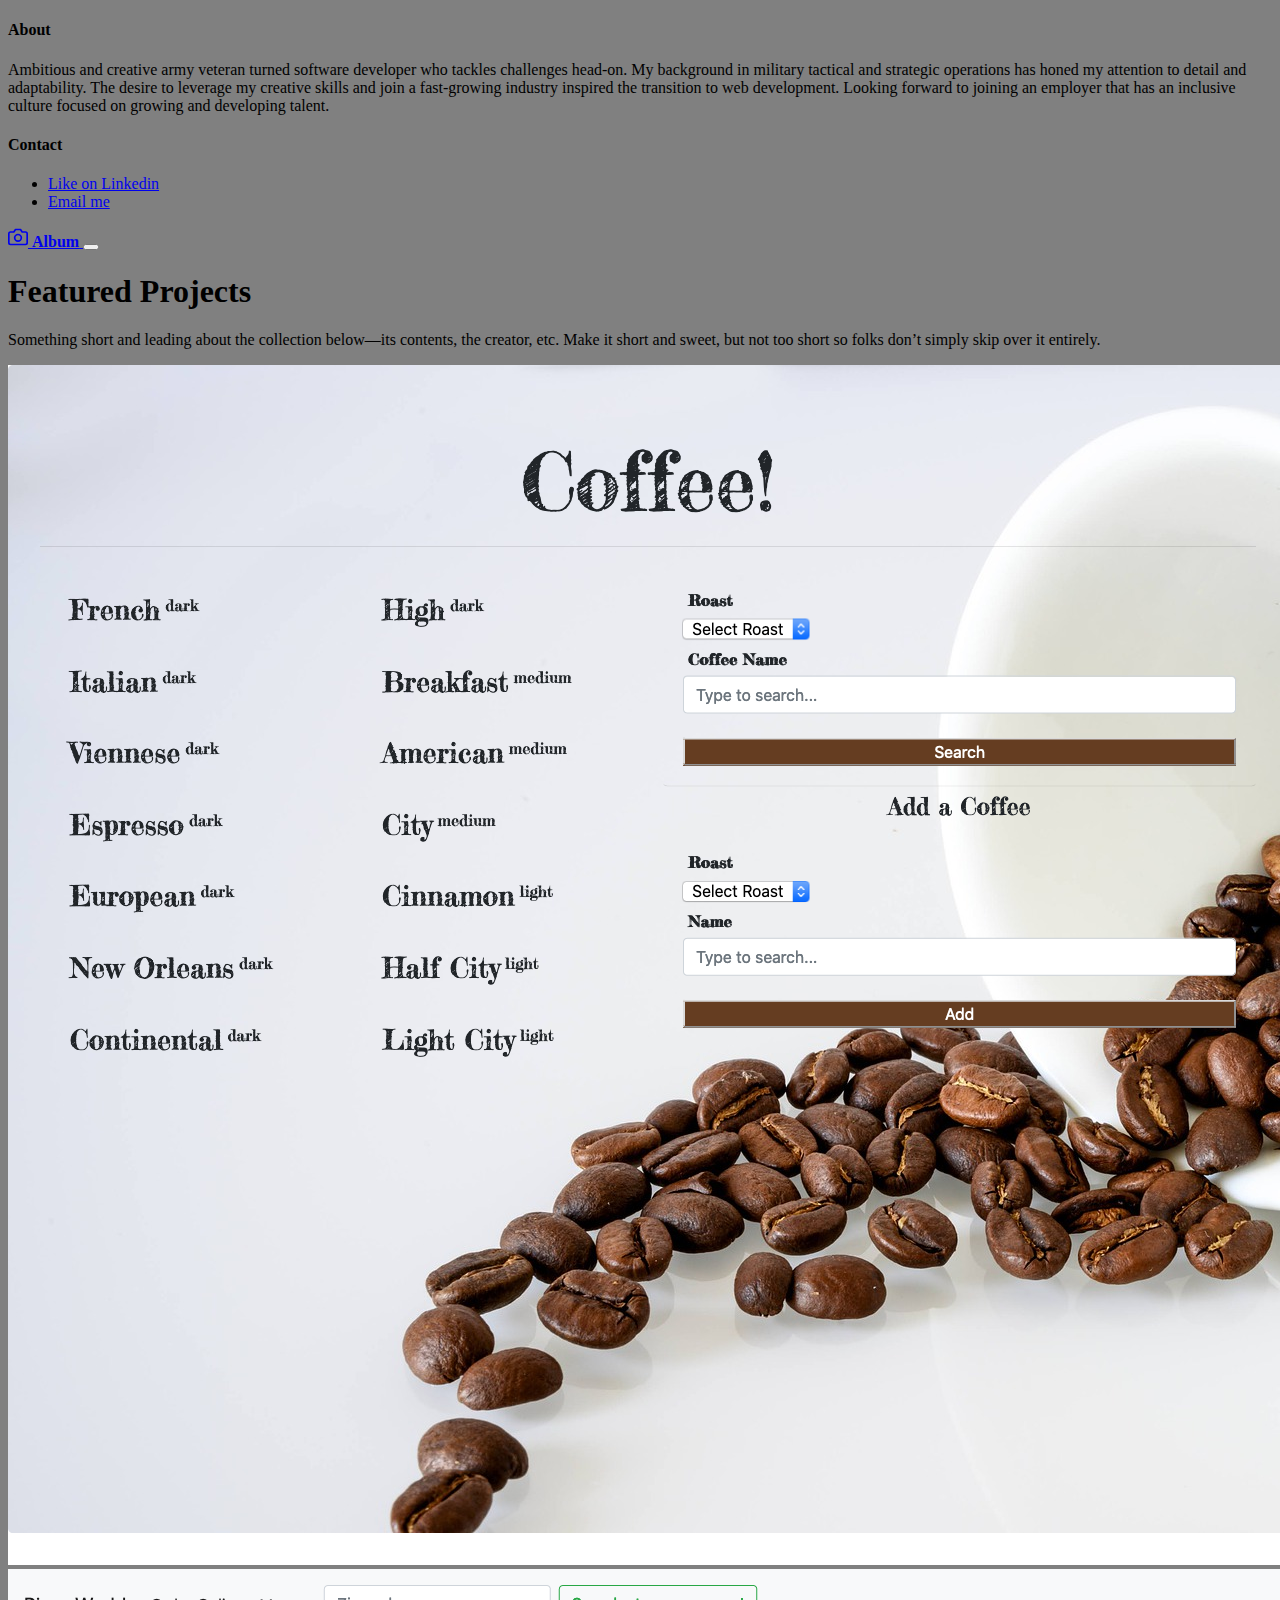
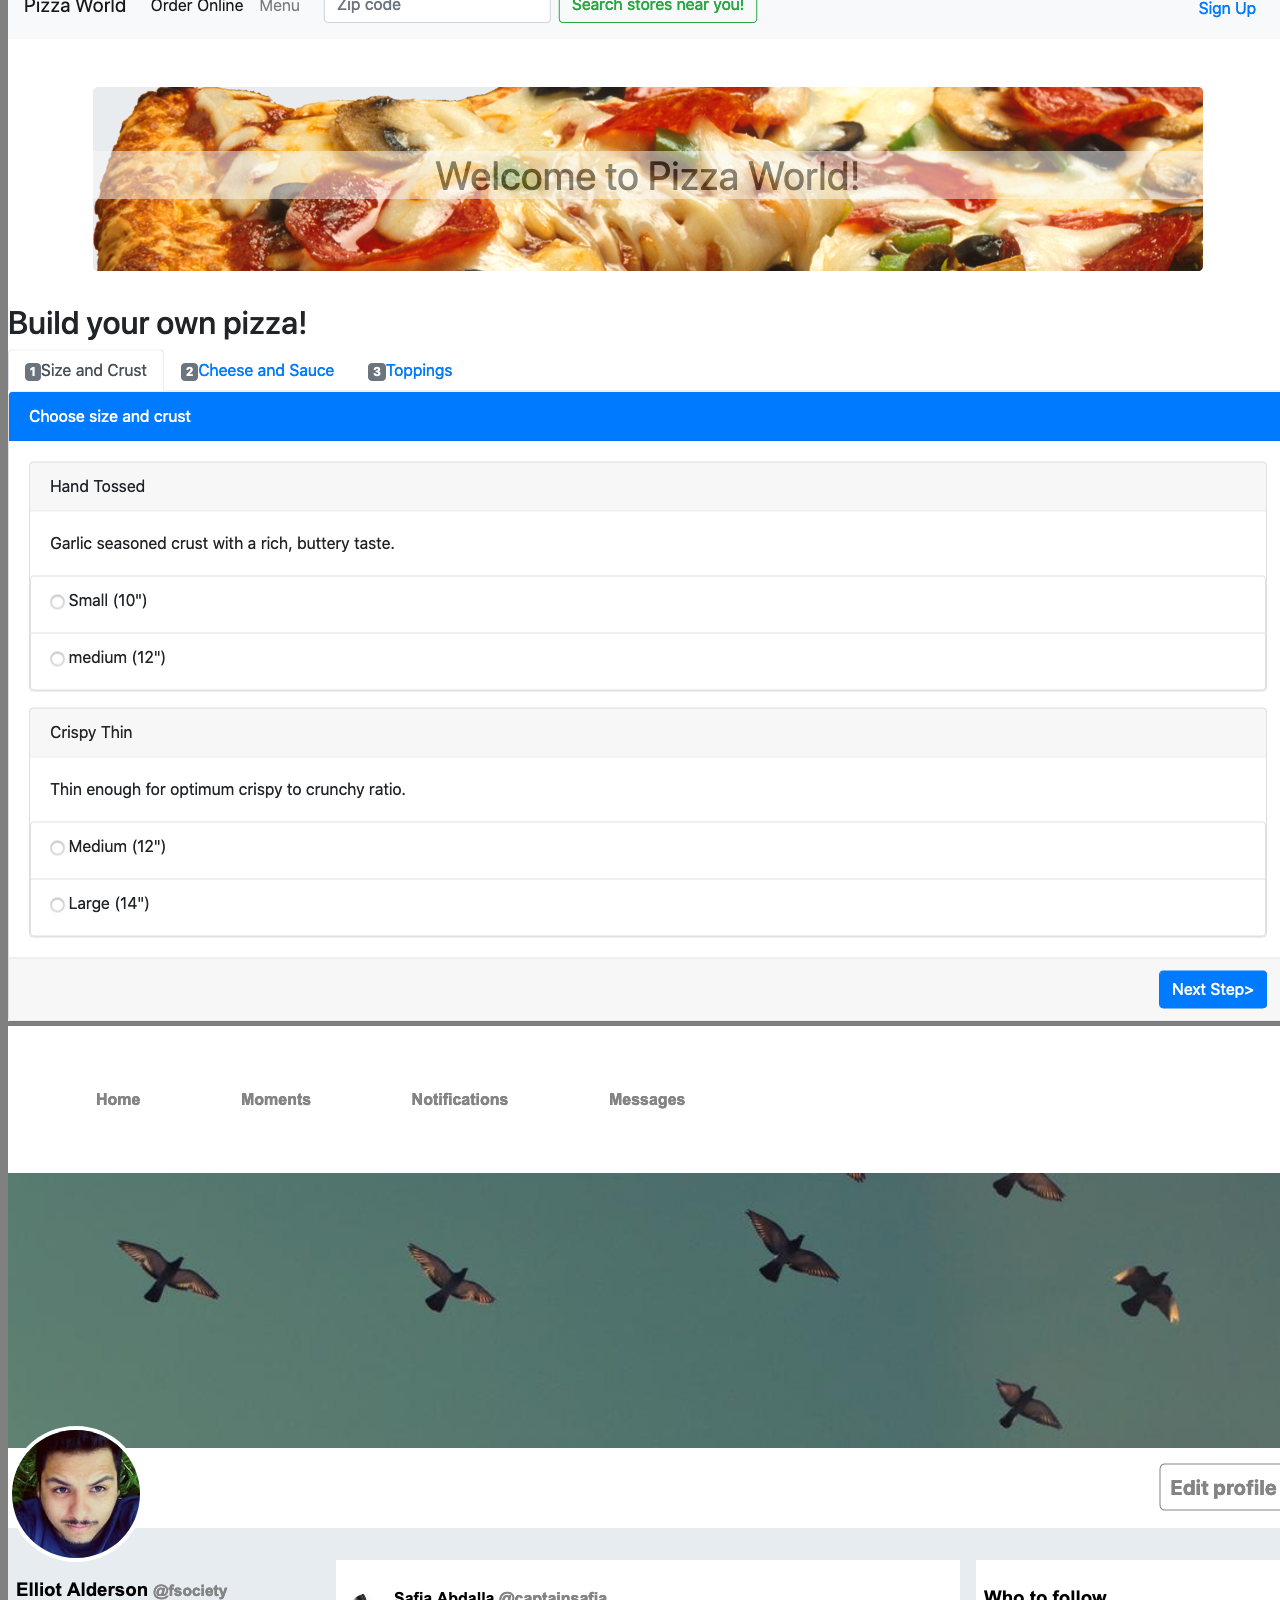
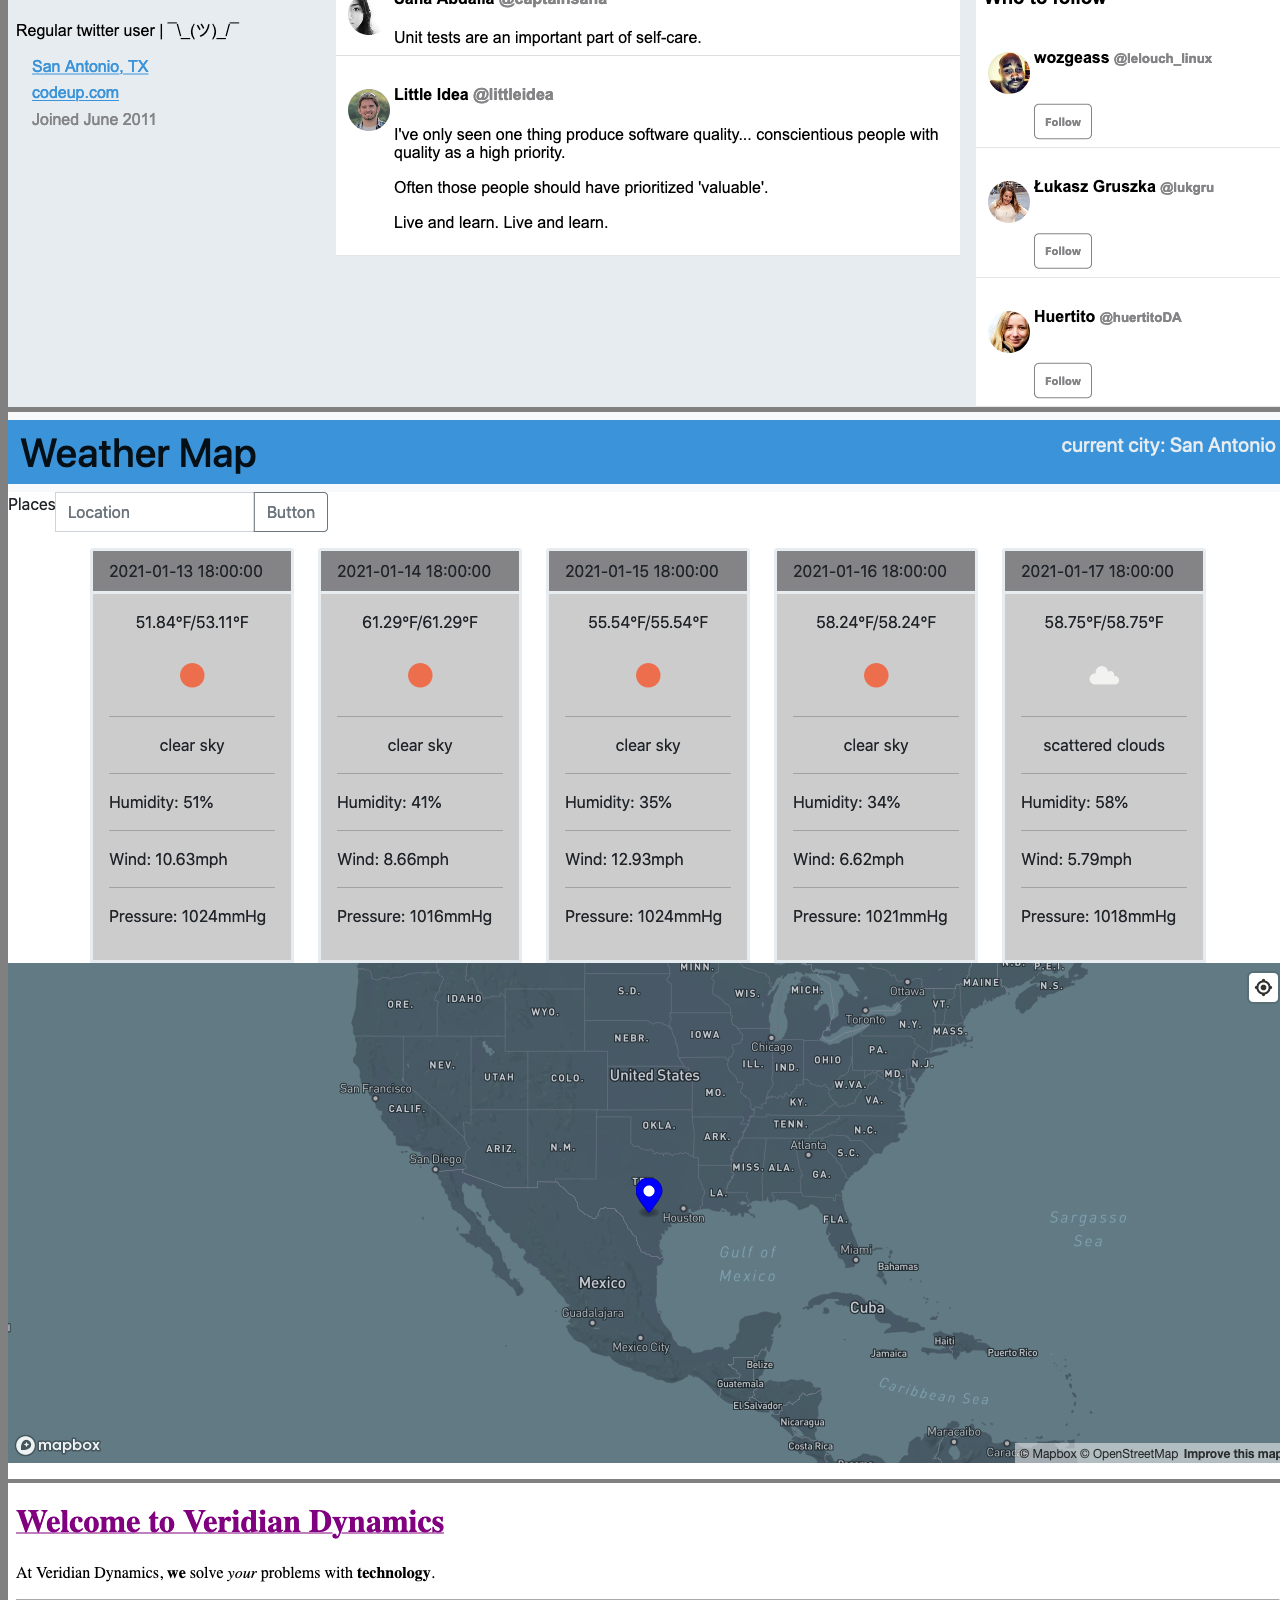
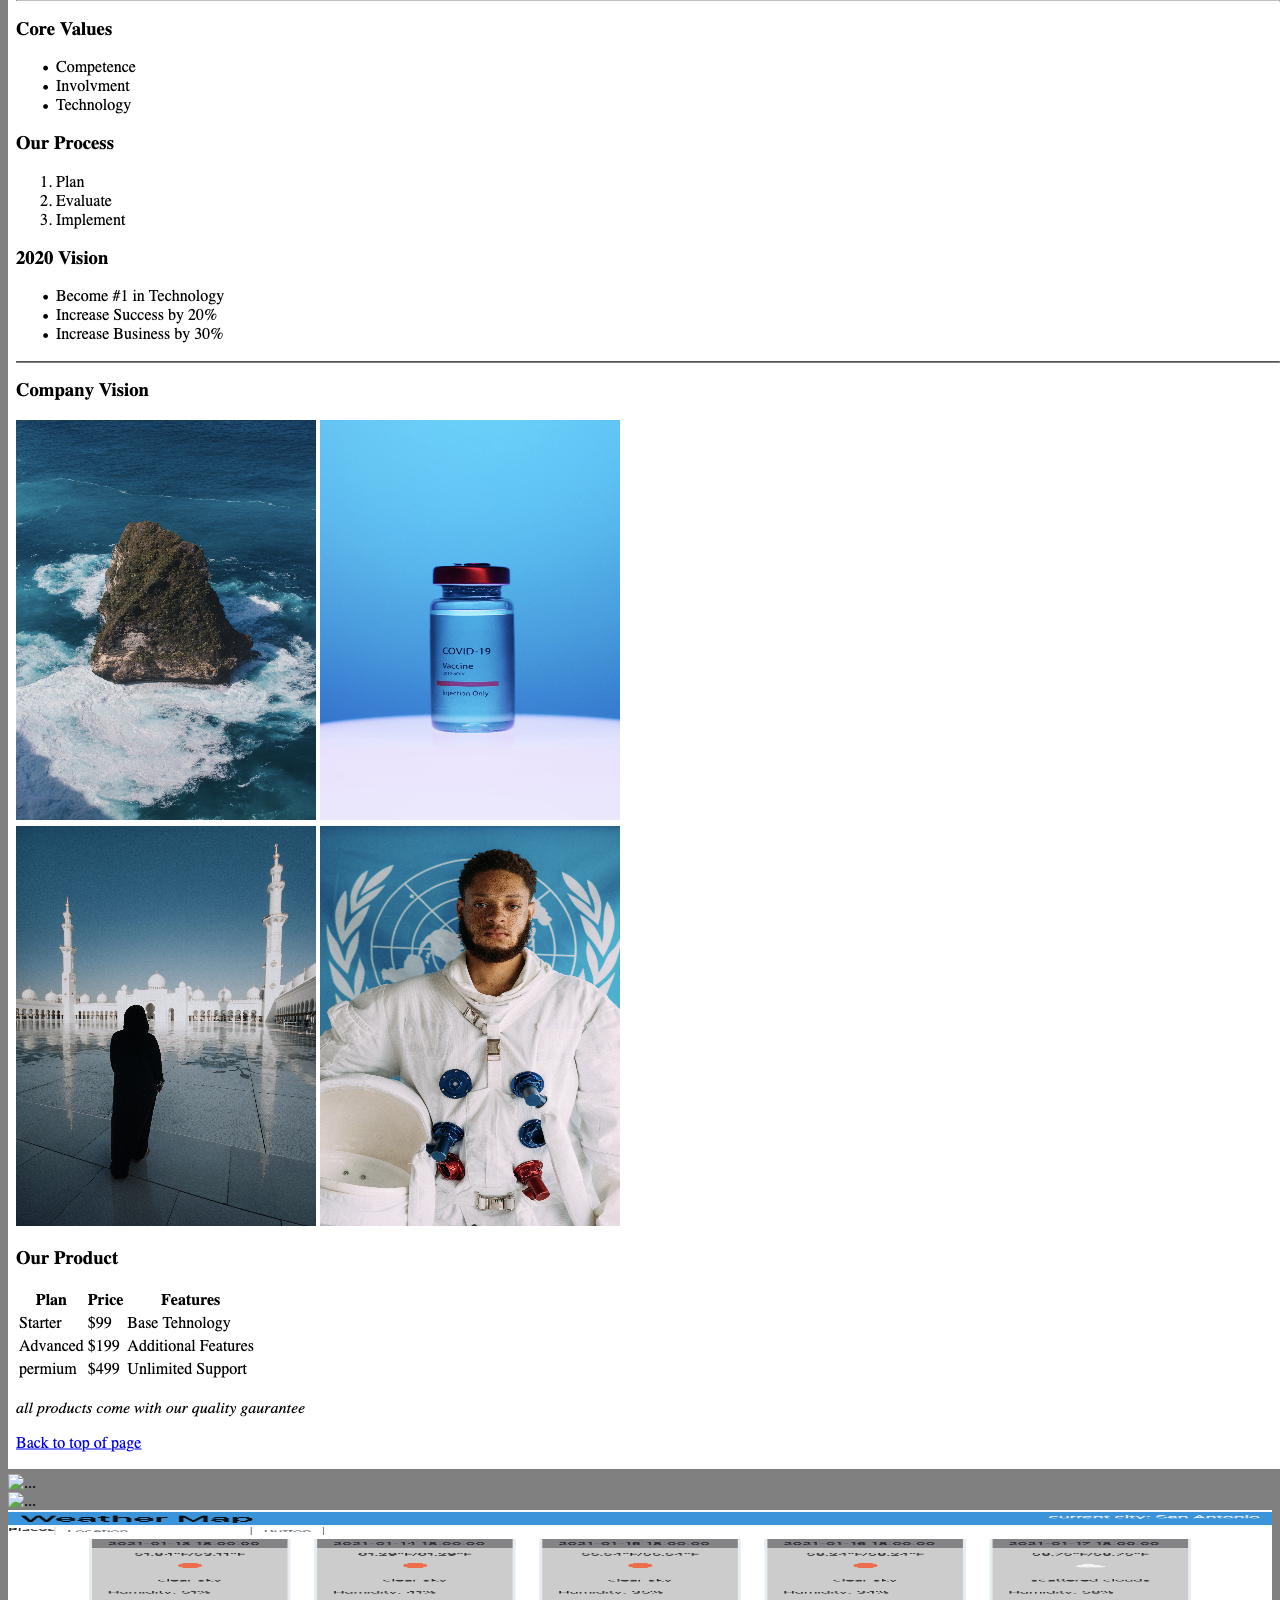
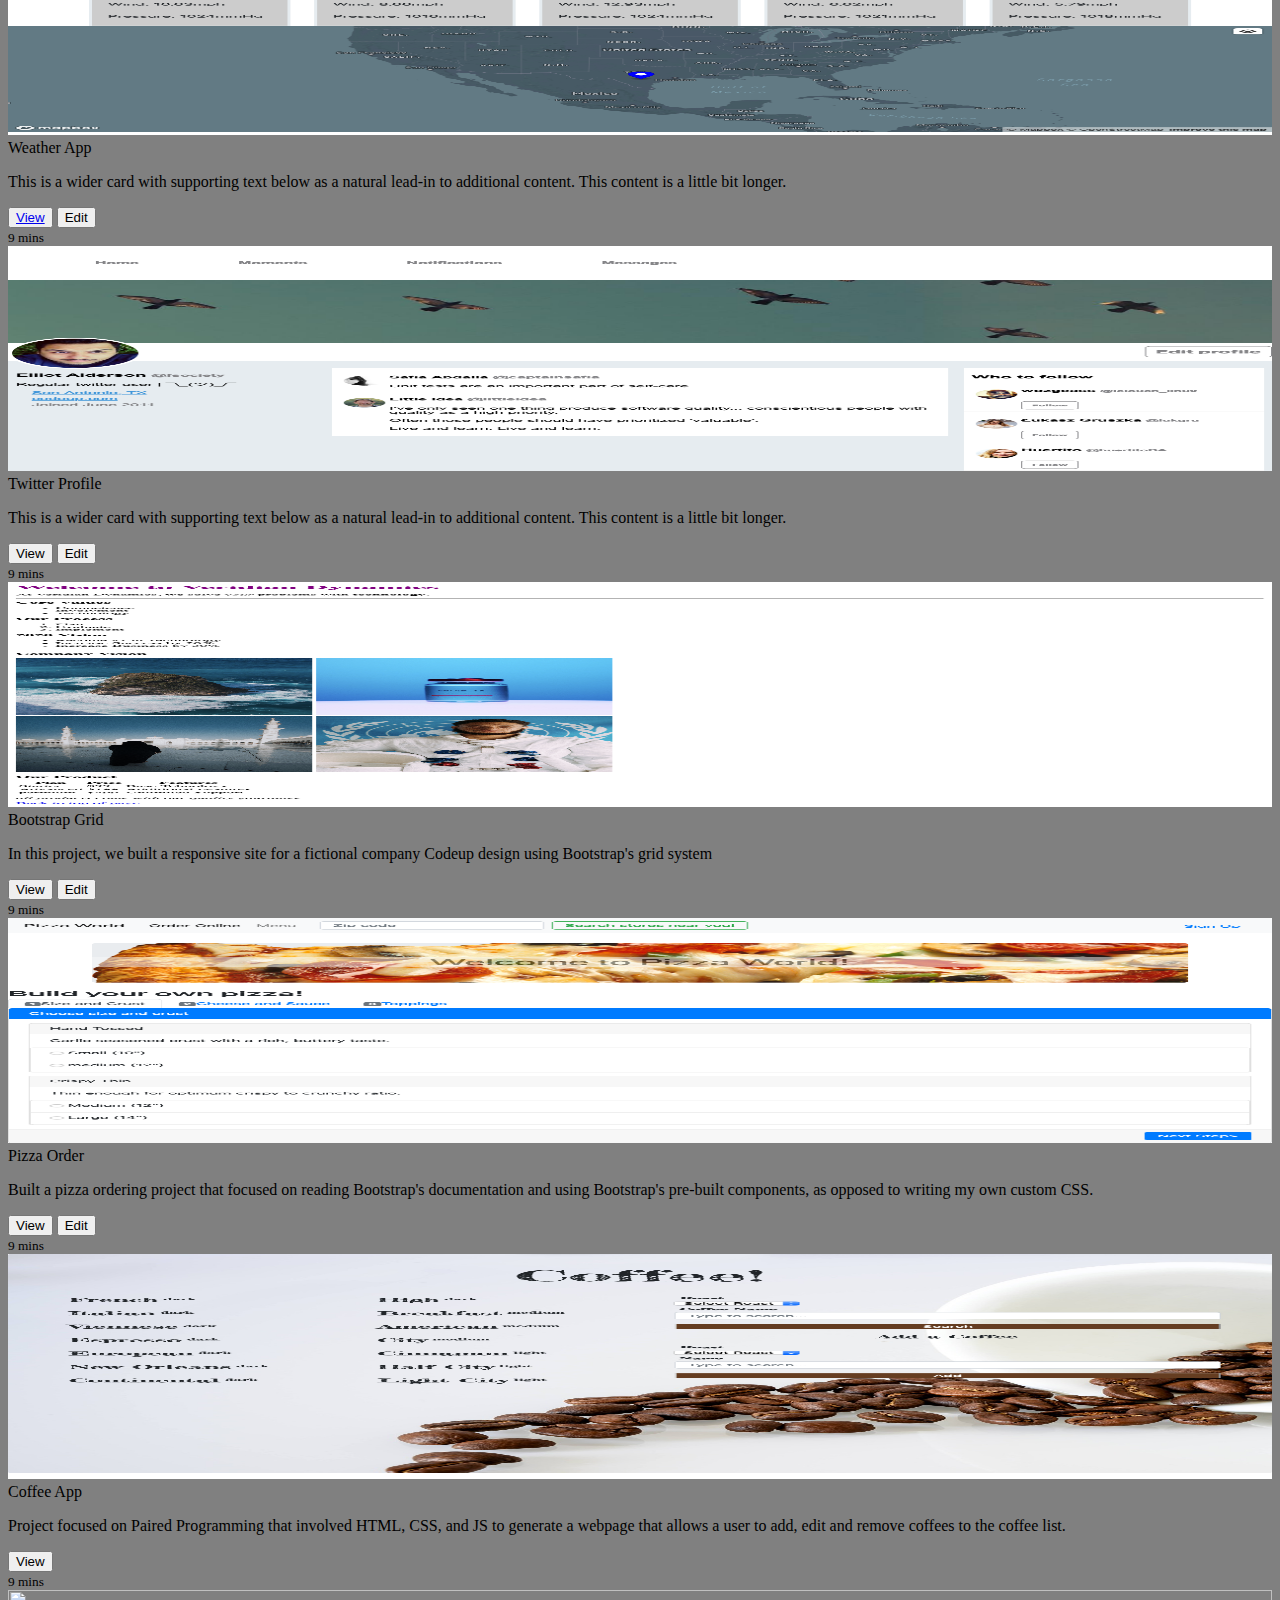
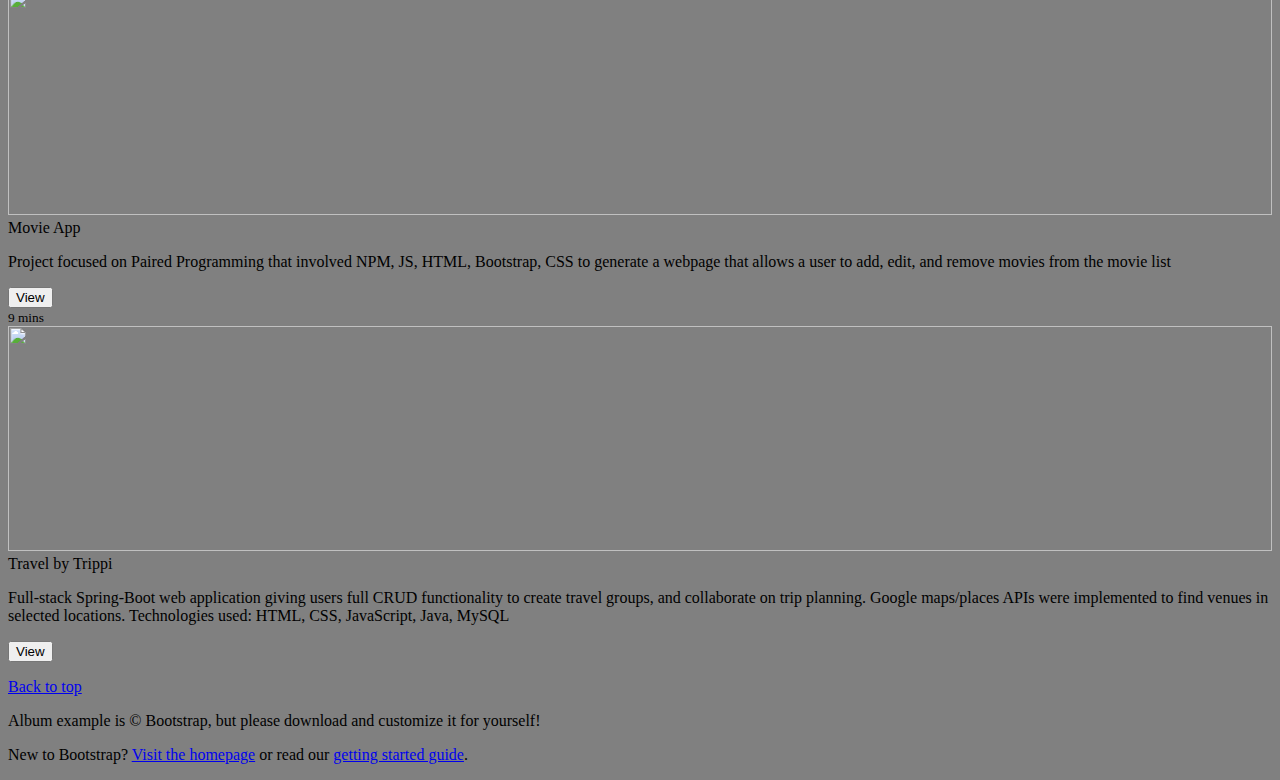
==== index1.html @ dada56d8 "edit card1" ====
<!doctype html>
<html lang="en">
  <head>
    <meta charset="utf-8">
    <meta name="viewport" content="width=device-width, initial-scale=1">
    <meta name="description" content="">
    <meta name="author" content="Mark Otto, Jacob Thornton, and Bootstrap contributors">
    <meta name="generator" content="Hugo 0.79.0">
    <title>Kuwan's Hideout</title>

    <link rel="canonical" href="https://getbootstrap.com/docs/5.0/examples/album/">
    <link href="https://cdn.jsdelivr.net/npm/bootstrap@5.0.0-beta1/dist/css/bootstrap.min.css" rel="stylesheet" integrity="sha384-giJF6kkoqNQ00vy+HMDP7azOuL0xtbfIcaT9wjKHr8RbDVddVHyTfAAsrekwKmP1" crossorigin="anonymous">
    

    <!-- Bootstrap core CSS -->
<link href="../assets/dist/css/bootstrap.min.css" rel="stylesheet">

    <style>
      .bd-placeholder-img {
        font-size: 1.125rem;
        text-anchor: middle;
        -webkit-user-select: none;
        -moz-user-select: none;
        user-select: none;
      }
      body{
        background-color: gray;
        color: black;
      }
      p{
        color: black;
      }

      @media (min-width: 768px) {
        .bd-placeholder-img-lg {
          font-size: 3.5rem;
        }
      }
    </style>
    <link rel="stylesheet" href="style.css">


  </head>
  <body>
    
<header>
  <div class="collapse bg-dark" id="navbarHeader">
    <div class="container">
      <div class="row">
        <div class="col-sm-8 col-md-7 py-4">
          <h4 class="text-white">About</h4>
          <p class="text-white">Ambitious and creative army veteran turned software developer who tackles challenges head-on. My background in military tactical and strategic operations has honed my attention to detail and adaptability. The desire to leverage my creative skills and join a fast-growing industry inspired the transition to web development. Looking forward to joining an employer that has an inclusive culture focused on growing and developing talent. </p>
        </div>
        <div class="col-sm-4 offset-md-1 py-4">
          <h4 class="text-white">Contact</h4>
          <ul class="list-unstyled">
            <li><a href="https://www.linkedin.com/in/kuwan-barnes-1a679998/" class="text-white">Like on Linkedin</a></li>
            <li><a href="mailto:kuwan.barne@gmail.com" class="text-white">Email me</a></li>
          </ul>
        </div>
      </div>
    </div>
  </div>
  <div class="navbar navbar-dark bg-dark shadow-sm">
    <div class="container">
      <a href="#" class="navbar-brand d-flex align-items-center">
        <svg xmlns="http://www.w3.org/2000/svg" width="20" height="20" fill="none" stroke="currentColor" stroke-linecap="round" stroke-linejoin="round" stroke-width="2" aria-hidden="true" class="me-2" viewBox="0 0 24 24"><path d="M23 19a2 2 0 0 1-2 2H3a2 2 0 0 1-2-2V8a2 2 0 0 1 2-2h4l2-3h6l2 3h4a2 2 0 0 1 2 2z"/><circle cx="12" cy="13" r="4"/></svg>
        <strong>Album</strong>
      </a>
      <button class="navbar-toggler" type="button" data-bs-toggle="collapse" data-bs-target="#navbarHeader" aria-controls="navbarHeader" aria-expanded="false" aria-label="Toggle navigation">
        <span class="navbar-toggler-icon"></span>
      </button>
    </div>
  </div>
</header>

<main>

  <section class="py-5 text-center container">
    <div class="row py-lg-5">
      <div class="col-lg-6 col-md-8 mx-auto">
        <h1 class="fw-light z">Featured Projects </h1>
        <p class="lead text-black">Something short and leading about the collection below—its contents, the creator, etc. Make it short and sweet, but not too short so folks don’t simply skip over it entirely.</p>
        <div id="carouselExampleSlidesOnly" class="carousel slide" data-bs-ride="carousel">
          <div class="carousel-inner d-flex">
            <div class="carousel-item active">
              <img src="img/Screenshot_2021-01-13%20Coffee%20Project%20copy.png" class="d-block w-100" alt="...">
            </div>
            <div class="carousel-item">
              <img src="img/Screenshot_2021-01-13%20Title.png" class="d-block w-100" alt="...">
            </div>
            <div class="carousel-item">
              <img src="img/Screenshot_2021-01-13%20Twitter%20profile%20page.png" class="d-block w-100" alt="...">
            </div>
            <div class="carousel-item">
              <img src="img/Screenshot_2021-01-13%20Weather%20Map.png" class="d-block w-100" alt="...">
            </div>
            <div class="carousel-item">
              <img src="img/Screenshot_2021-01-13%20Welcome%20to%20Veridian%20Dynamics.png" class="d-block w-100" alt="...">
            </div>
            <div class="carousel-item">
              <img src="img/Screen%20Shot%202021-05-23%20at%2012.09.54%20PM.png" class="d-block w-100" alt="...">
            </div>
            <div class="carousel-item">
              <img src="img/Screen%20Shot%202021-05-23%20at%2011.55.05%20AM.png" class="d-block w-100" alt="...">
            </div>
          </div>
        </div>
      </div>
    </div>
  </section>

  <div class="album py-5 bg-light">
    <div class="container">

      <div class="row row-cols-1 row-cols-s m-2 row-cols-md-3 g-3">
        <div class="col">
          <div class="card shadow-sm">
            <img src="./img/Screenshot_2021-01-13%20Weather%20Map.png" class="bd-placeholder-img card-img-top" width="100%" height="225" xmlns="http://www.w3.org/2000/svg" role="img" aria-label="Placeholder: Thumbnail" preserveAspectRatio="xMidYMid slice" focusable="false"><title>Placeholder</title><rect width="100%" height="100%" fill="#55595c"/><text x="50%" y="50%" fill="#eceeef" dy=".3em">Weather App</text></img>
            <div class="card-body">
              <p class="card-text">This is a wider card with supporting text below as a natural lead-in to additional content. This content is a little bit longer.</p>
              <div class="d-flex justify-content-between align-items-center">
                <div class="btn-group">
                  <button type="button" class="btn btn-sm btn-outline-secondary"  ><a href="http://codeup-web-exercises/weather_map.html?_ijt=4etqen6spu04q9jmsgot57udt3#3/29.43/-98.49"> View</a></button>
<!--add click listener to button-->
                  <button type="button" class="btn btn-sm btn-outline-secondary">Edit</button>
                </div>
                <small class="text-muted">9 mins</small>
              </div>
            </div>
          </div>
        </div>
        <div class="col">
          <div class="card shadow-sm">
            <img src="./img/Screenshot_2021-01-13%20Twitter%20profile%20page.png" class="bd-placeholder-img card-img-top" width="100%" height="225" xmlns="http://www.w3.org/2000/svg" role="img" aria-label="Placeholder: Thumbnail" preserveAspectRatio="xMidYMid slice" focusable="false"><title>Placeholder</title><rect width="100%" height="100%" fill="#55595c"/><text x="50%" y="50%" fill="#eceeef" dy=".3em">Twitter Profile</text></img>

            <div class="card-body">
              <p class="card-text">This is a wider card with supporting text below as a natural lead-in to additional content. This content is a little bit longer.</p>
              <div class="d-flex justify-content-between align-items-center">
                <div class="btn-group">
                  <button type="button" class="btn btn-sm btn-outline-secondary">View</button>
                  <button type="button" class="btn btn-sm btn-outline-secondary">Edit</button>
                </div>
                <small class="text-muted">9 mins</small>
              </div>
            </div>
          </div>
        </div>
        <div class="col">
          <div class="card shadow-sm">
            <img src="./img/Screenshot_2021-01-13%20Welcome%20to%20Veridian%20Dynamics.png" class="bd-placeholder-img card-img-top" width="100%" height="225" xmlns="http://www.w3.org/2000/svg" role="img" aria-label="Placeholder: Bootstrap Grid" preserveAspectRatio="xMidYMid slice" focusable="false"><title>Placeholder</title><rect width="100%" height="100%" fill="#55595c"/><text x="50%" y="50%" fill="#eceeef" dy=".3em">Bootstrap Grid</text></img>

            <div class="card-body">
              <p class="card-text">In this project, we built a responsive site for a fictional company Codeup design using Bootstrap's grid system</p>
              <div class="d-flex justify-content-between align-items-center">
                <div class="btn-group">
                  <button type="button" class="btn btn-sm btn-outline-secondary">View</button>
                  <button type="button" class="btn btn-sm btn-outline-secondary">Edit</button>
                </div>
                <small class="text-muted">9 mins</small>
              </div>
            </div>
          </div>
        </div>

        <div class="col">
          <div class="card shadow-sm">
            <img src="./img/Screenshot_2021-01-13%20Title.png" class="bd-placeholder-img card-img-top" width="100%" height="225" xmlns="http://www.w3.org/2000/svg" role="img" aria-label="Placeholder: Order Pizza" preserveAspectRatio="xMidYMid slice" focusable="false"><title>Placeholder</title><rect width="100%" height="100%" fill="#55595c"/><text x="50%" y="50%" fill="#eceeef" dy=".3em">Pizza Order</text></img>

            <div class="card-body">
              <p class="card-text">Built a pizza ordering project that focused on reading Bootstrap's documentation and using Bootstrap's pre-built components, as opposed to writing my own custom CSS.</p>
              <div class="d-flex justify-content-between align-items-center">
                <div class="btn-group">
                  <button type="button" class="btn btn-sm btn-outline-secondary">View</button>
                  <button type="button" class="btn btn-sm btn-outline-secondary">Edit</button>
                </div>
                <small class="text-muted">9 mins</small>
              </div>
            </div>
          </div>
        </div>
        <div class="col">
          <div class="card shadow-sm">
            <img src="./img/Screenshot_2021-01-13%20Coffee%20Project%20copy.png" class="bd-placeholder-img card-img-top" width="100%" height="225" xmlns="http://www.w3.org/2000/svg" role="img" aria-label="Placeholder: Coffee Project" preserveAspectRatio="xMidYMid slice" focusable="false"><title>Placeholder</title><rect width="100%" height="100%" fill="#55595c"/><text x="50%" y="50%" fill="#eceeef" dy=".3em">Coffee App</text></img>

            <div class="card-body">
              <p class="card-text">Project focused on Paired Programming that involved HTML, CSS, and JS to generate a webpage that allows a user to add, edit and remove coffees to the coffee list. </p>
              <div class="d-flex justify-content-between align-items-center">
                <div class="btn-group">
                  <button type="button" onclick="window.location.href" class="btn btn-sm btn-outline-secondary">View</button>

                </div>
                <small class="text-muted">9 mins</small>
              </div>
            </div>
          </div>
        </div>
        <div class="col">
          <div class="card shadow-sm">
            <img src="./img/Screen%20Shot%202021-05-23%20at%2012.09.54%20PM.png " class="bd-placeholder-img card-img-top" width="100%" height="225" xmlns="http://www.w3.org/2000/svg" role="img" aria-label="Placeholder: Movie App" preserveAspectRatio="xMidYMid slice" focusable="false"><title>Placeholder</title><rect width="100%" height="100%" fill="#55595c"/><text x="50%" y="50%" fill="#eceeef" dy=".3em">Movie App</text></img>

            <div class="card-body">
              <p class="card-text">Project focused on Paired Programming that involved NPM, JS, HTML, Bootstrap, CSS to generate a webpage that allows a user to add, edit, and remove movies from the movie list</p>
              <div class="d-flex justify-content-between align-items-center">
                <div class="btn-group">
                  <button type="button" onclick="window.location.href" class="btn btn-sm btn-outline-secondary">View</button>

                </div>
                <small class="text-muted">9 mins</small>
              </div>
            </div>
          </div>
        </div>

        <div class="col">
          <div class="card shadow-sm">
            <img src="./img/Screen%20Shot%202021-05-23%20at%2011.55.05%20AM.png" class="bd-placeholder-img card-img-top" width="100%" height="225" xmlns="http://www.w3.org/2000/svg" role="img" aria-label="Placeholder: Travel by Trippi" preserveAspectRatio="xMidYMid slice" focusable="false"><title>Placeholder</title><rect width="100%" height="100%" fill="#55595c"/><text x="50%" y="50%" fill="#eceeef" dy=".3em">Travel by Trippi</text></img>

            <div class="card-body">
              <p class="card-text">Full-stack Spring-Boot web application giving users full CRUD functionality to create travel groups, and collaborate on trip planning. Google maps/places APIs were implemented to find venues in selected locations. Technologies used: HTML, CSS, JavaScript, Java, MySQL</p>
              <div class="d-flex justify-content-between align-items-center">
                <div class="btn-group">
                  <button type="button" onclick="window.location.href='https://travelbytrippi.com'" class="btn btn-sm btn-outline-secondary">View</button>
<!--                  <button type="button" class="btn btn-sm btn-outline-secondary">Edit</button>-->
                </div>
<!--                <small class="text-muted">9 mins</small>-->
              </div>
            </div>
          </div>
        </div>

      </div>
    </div>
  </div>

</main>

<footer class="text-muted py-5">
  <div class="container">
    <p class="float-end mb-1">
      <a href="#">Back to top</a>
    </p>
    <p class="mb-1">Album example is &copy; Bootstrap, but please download and customize it for yourself!</p>
    <p class="mb-0">New to Bootstrap? <a href="/">Visit the homepage</a> or read our <a href="../getting-started/introduction/">getting started guide</a>.</p>
  </div>
</footer>
<script src="https://cdn.jsdelivr.net/npm/@popperjs/core@2.5.4/dist/umd/popper.min.js" integrity="sha384-q2kxQ16AaE6UbzuKqyBE9/u/KzioAlnx2maXQHiDX9d4/zp8Ok3f+M7DPm+Ib6IU" crossorigin="anonymous"></script>
<script src="https://cdn.jsdelivr.net/npm/bootstrap@5.0.0-beta1/dist/js/bootstrap.min.js" integrity="sha384-pQQkAEnwaBkjpqZ8RU1fF1AKtTcHJwFl3pblpTlHXybJjHpMYo79HY3hIi4NKxyj" crossorigin="anonymous"></script>

    <script src="../assets/dist/js/bootstrap.bundle.min.js"></script>

      
  </body>
</html>
---- style.css ----
.text-white, .text-black, .fw-light{
    font-family: Damascus, serif;
}
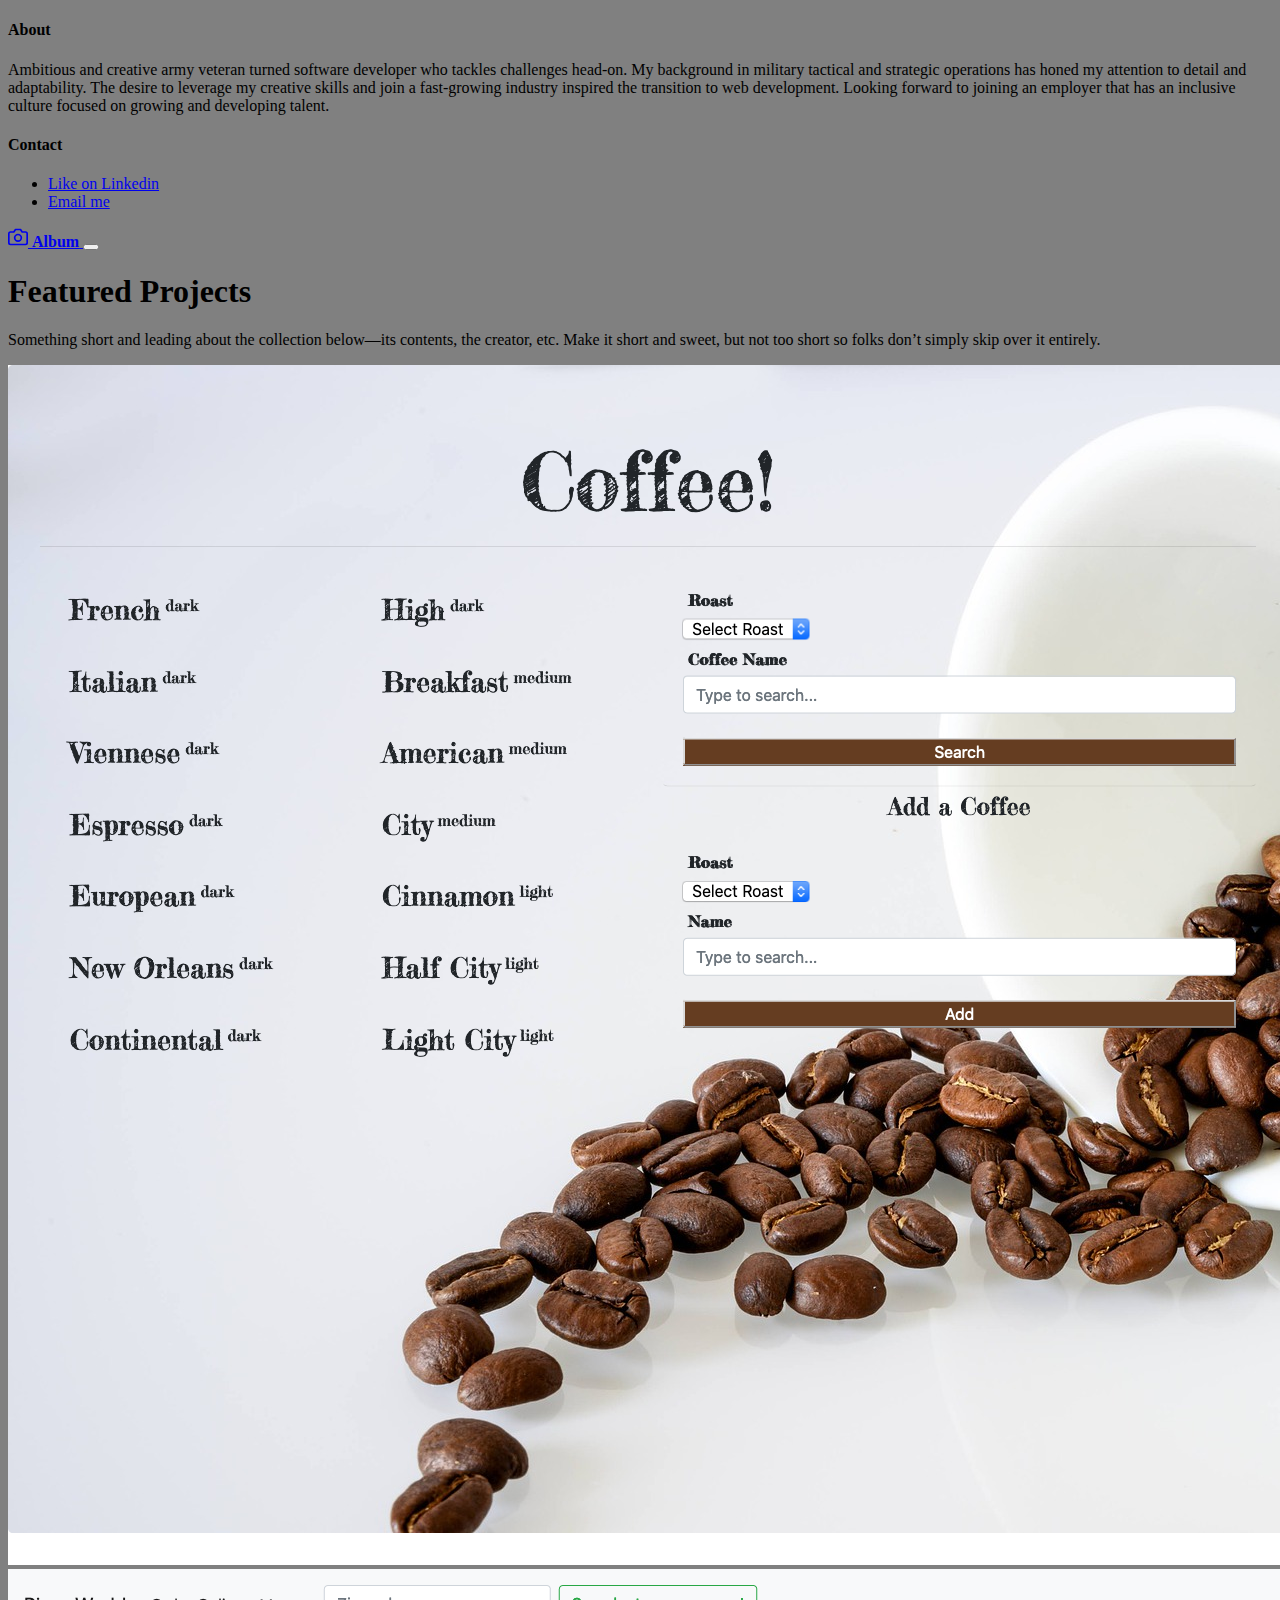
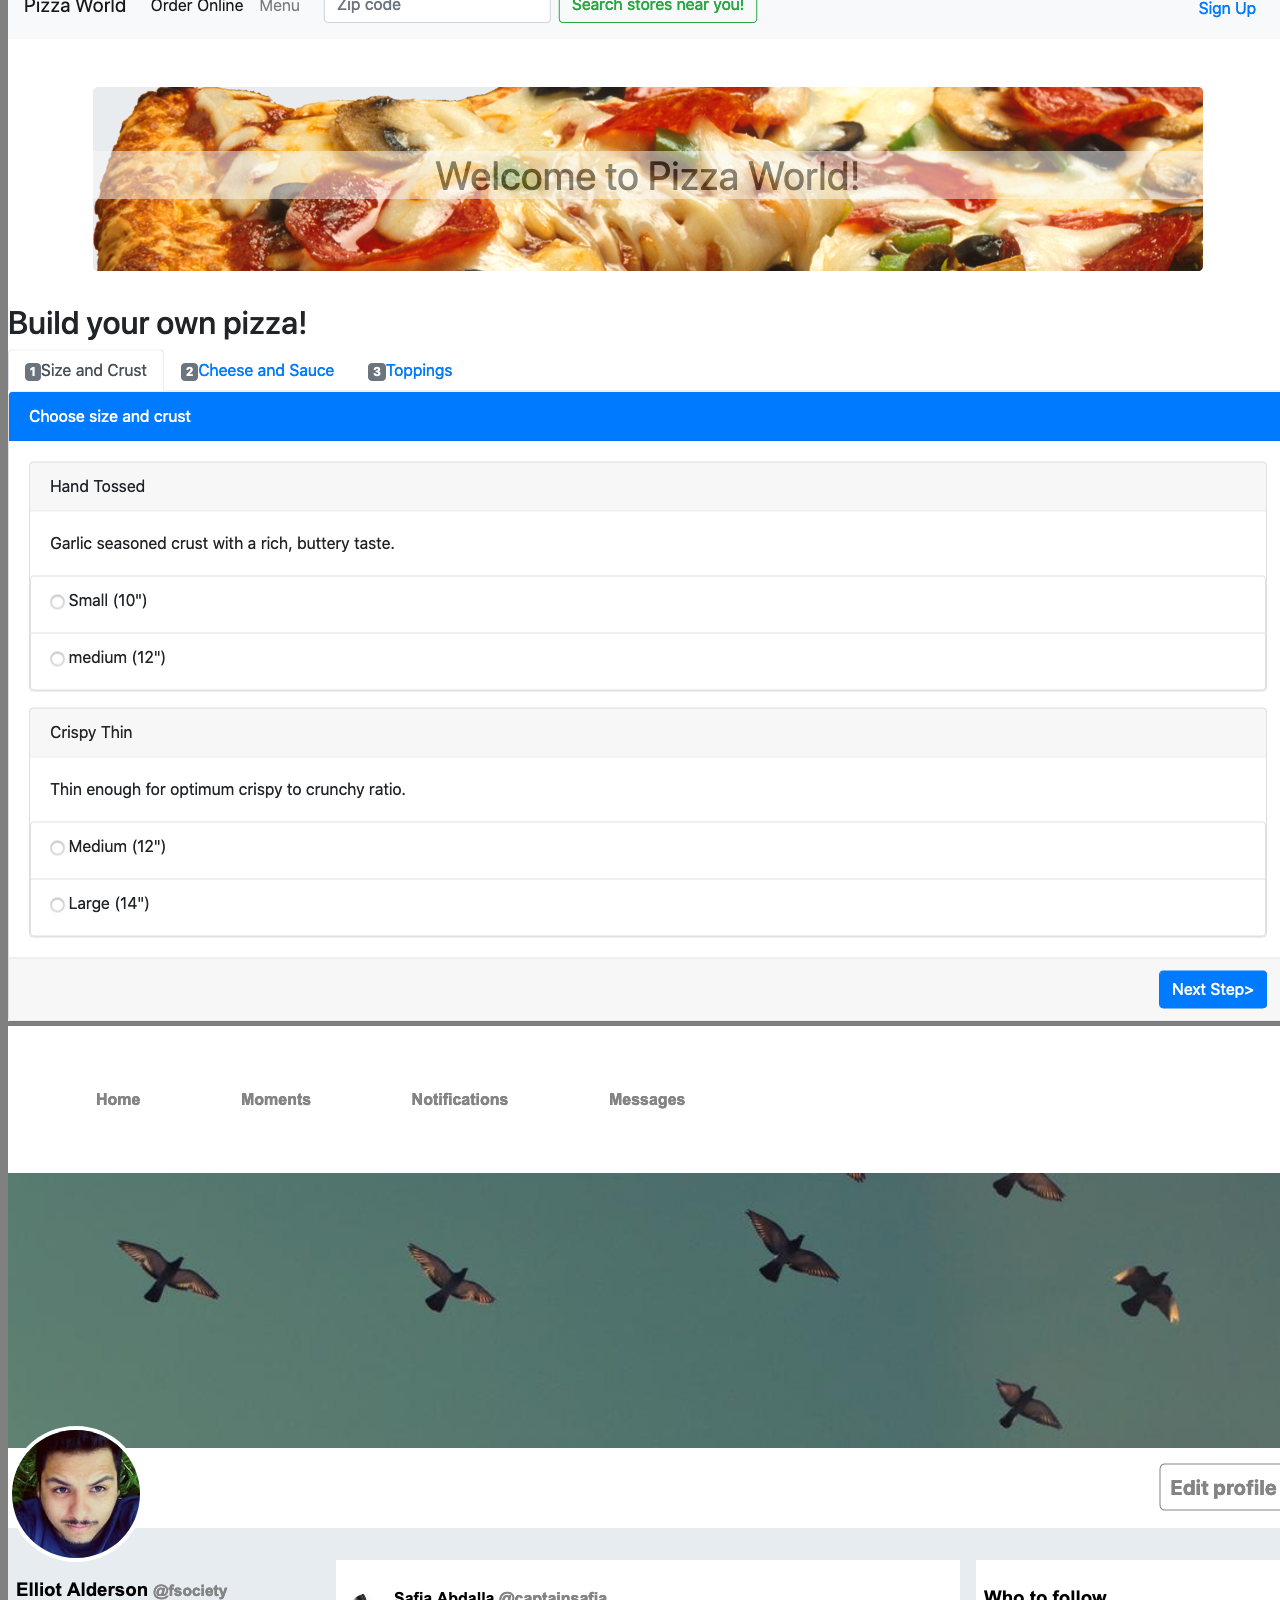
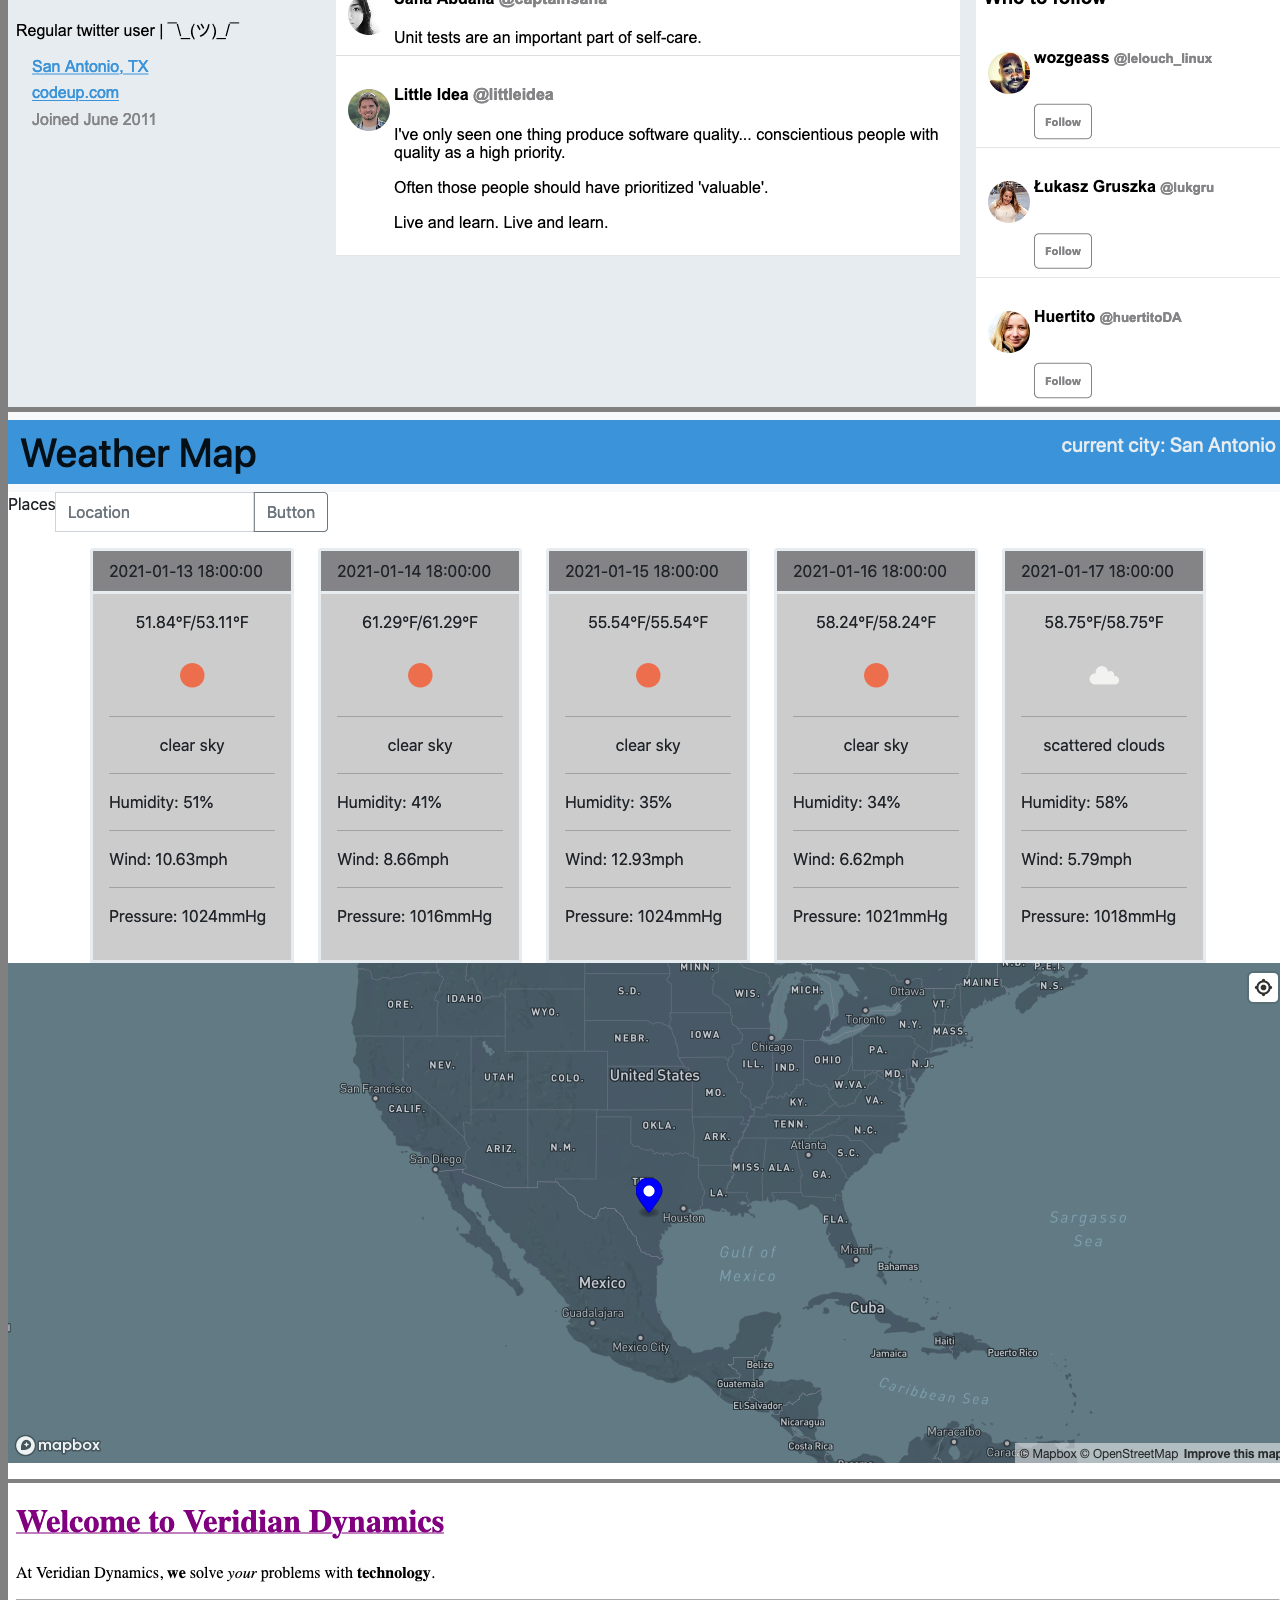
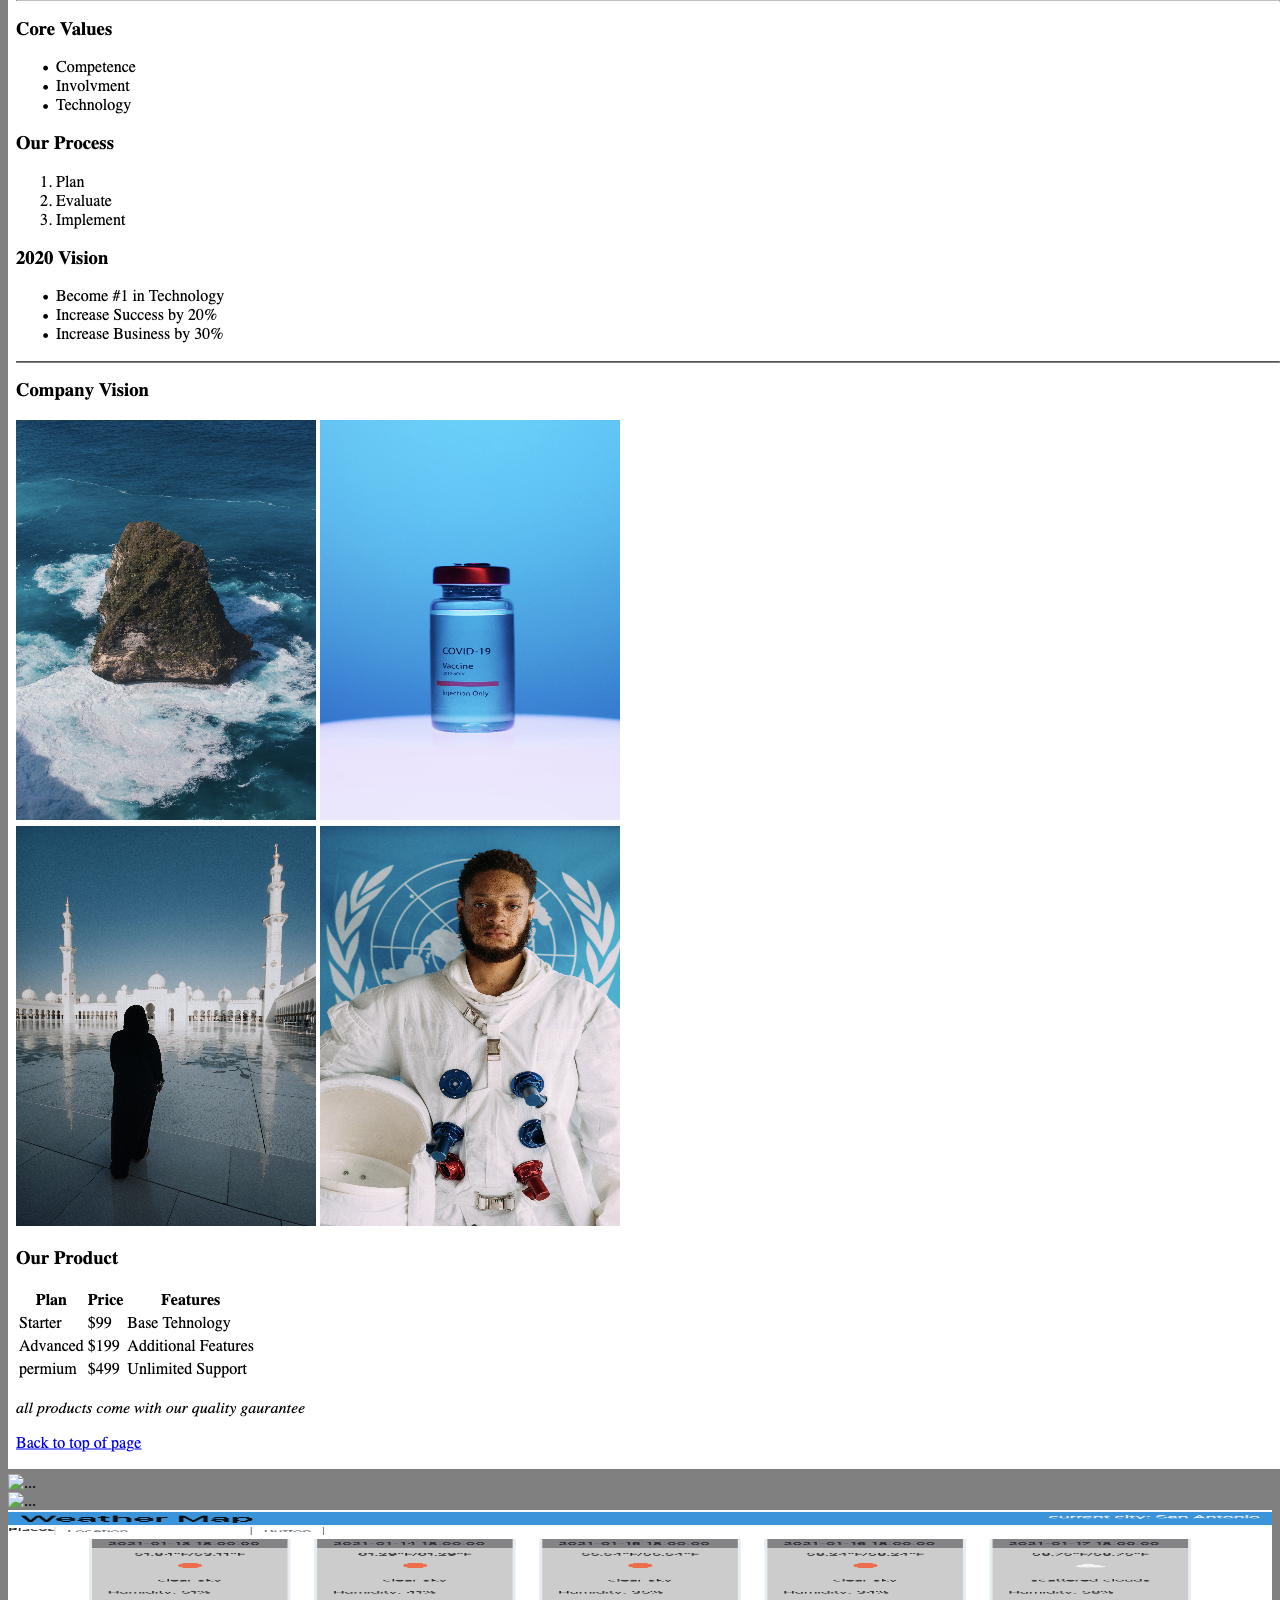
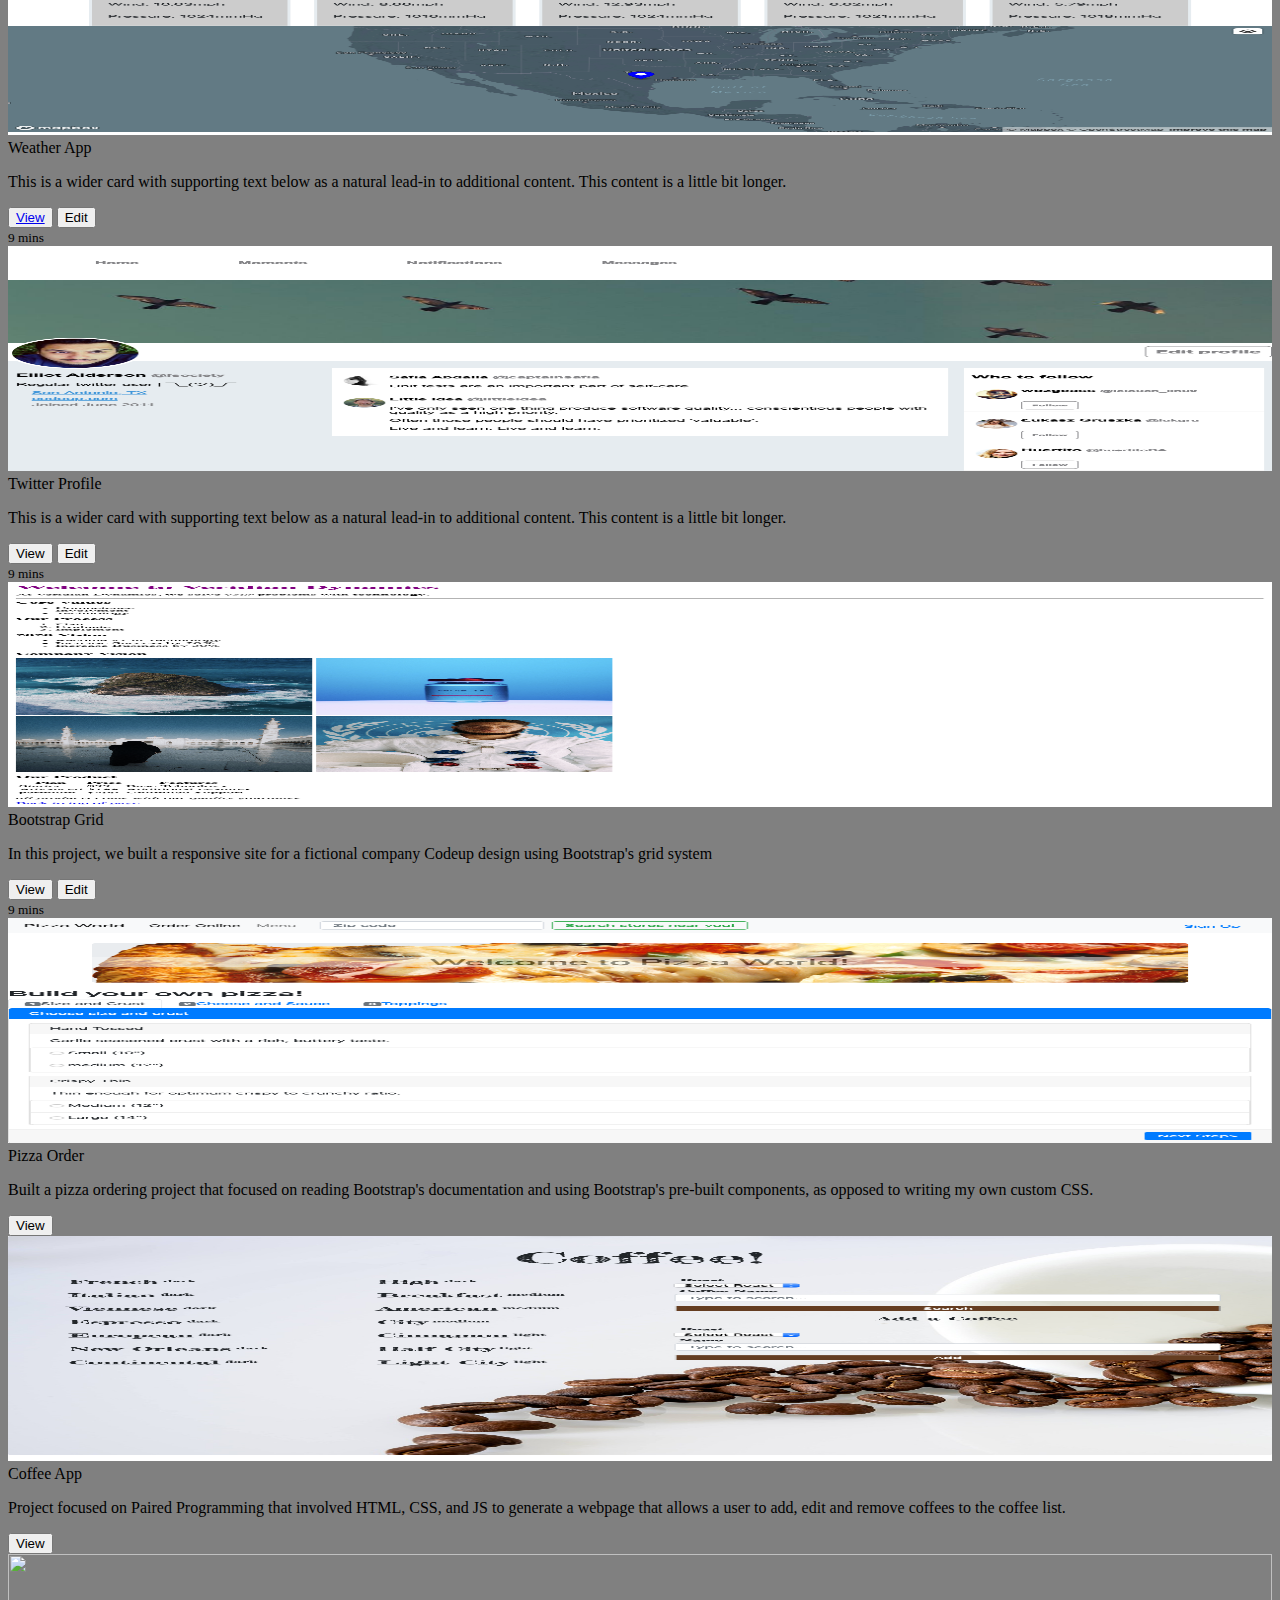
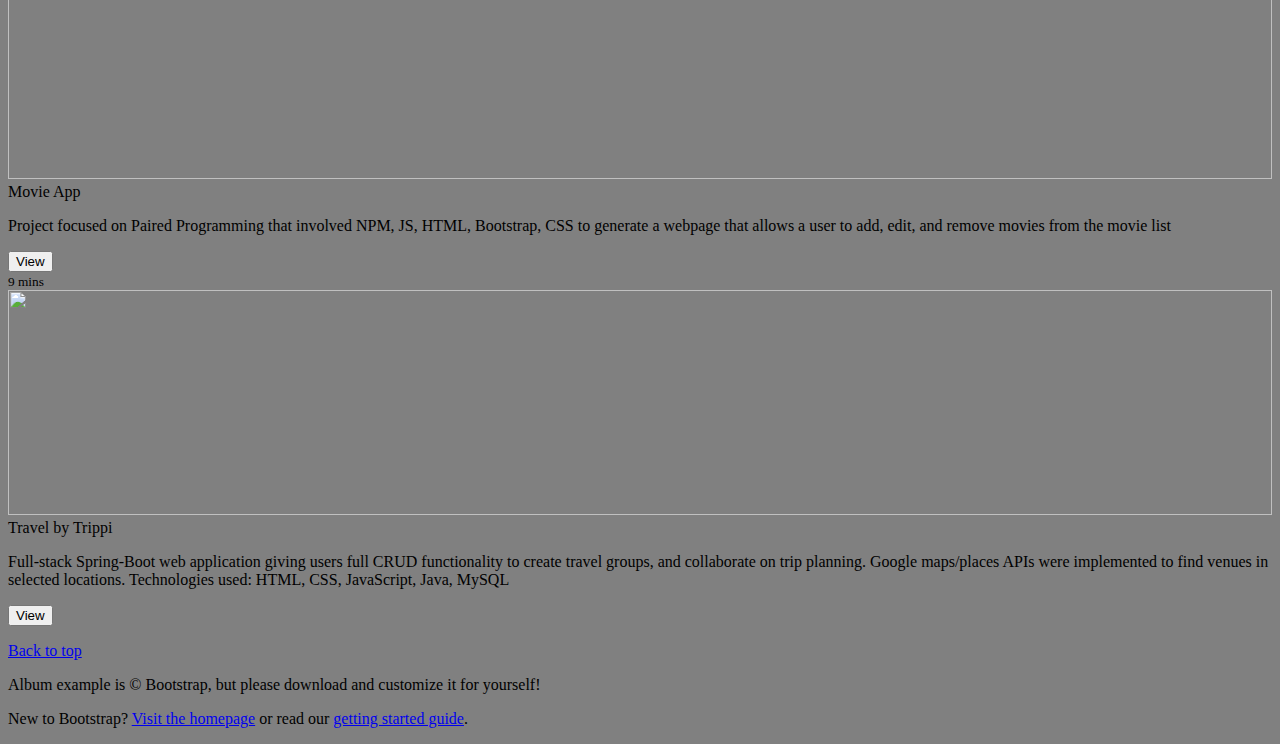
==== commit 801ca6e9: "edit card2" ====
--- a/index1.html
+++ b/index1.html
@@ -171,10 +171,9 @@
               <p class="card-text">Built a pizza ordering project that focused on reading Bootstrap's documentation and using Bootstrap's pre-built components, as opposed to writing my own custom CSS.</p>
               <div class="d-flex justify-content-between align-items-center">
                 <div class="btn-group">
-                  <button type="button" class="btn btn-sm btn-outline-secondary">View</button>
-                  <button type="button" class="btn btn-sm btn-outline-secondary">Edit</button>
-                </div>
-                <small class="text-muted">9 mins</small>
+                  <button type="button" onclick="window.location.href" class="btn btn-sm btn-outline-secondary">View</button>
+                </div>
+
               </div>
             </div>
           </div>
@@ -190,7 +189,7 @@
                   <button type="button" onclick="window.location.href" class="btn btn-sm btn-outline-secondary">View</button>
 
                 </div>
-                <small class="text-muted">9 mins</small>
+
               </div>
             </div>
           </div>
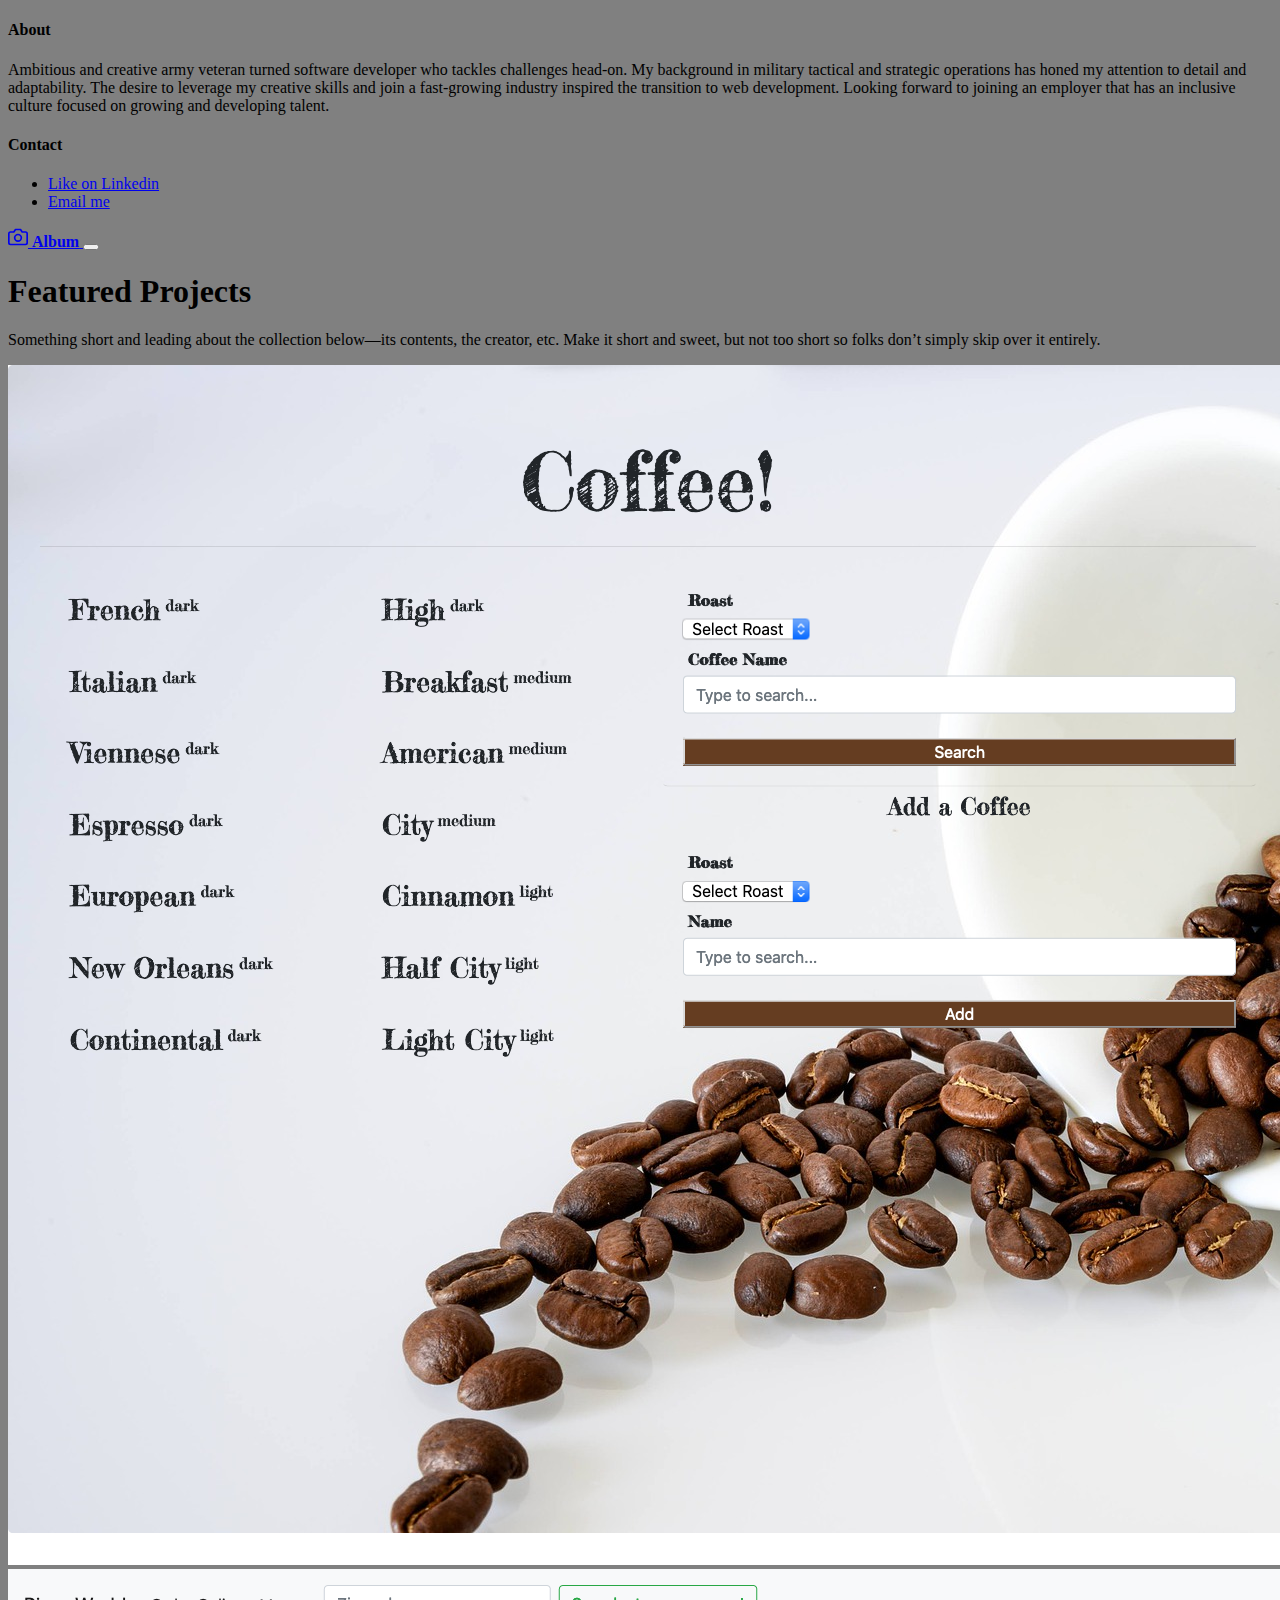
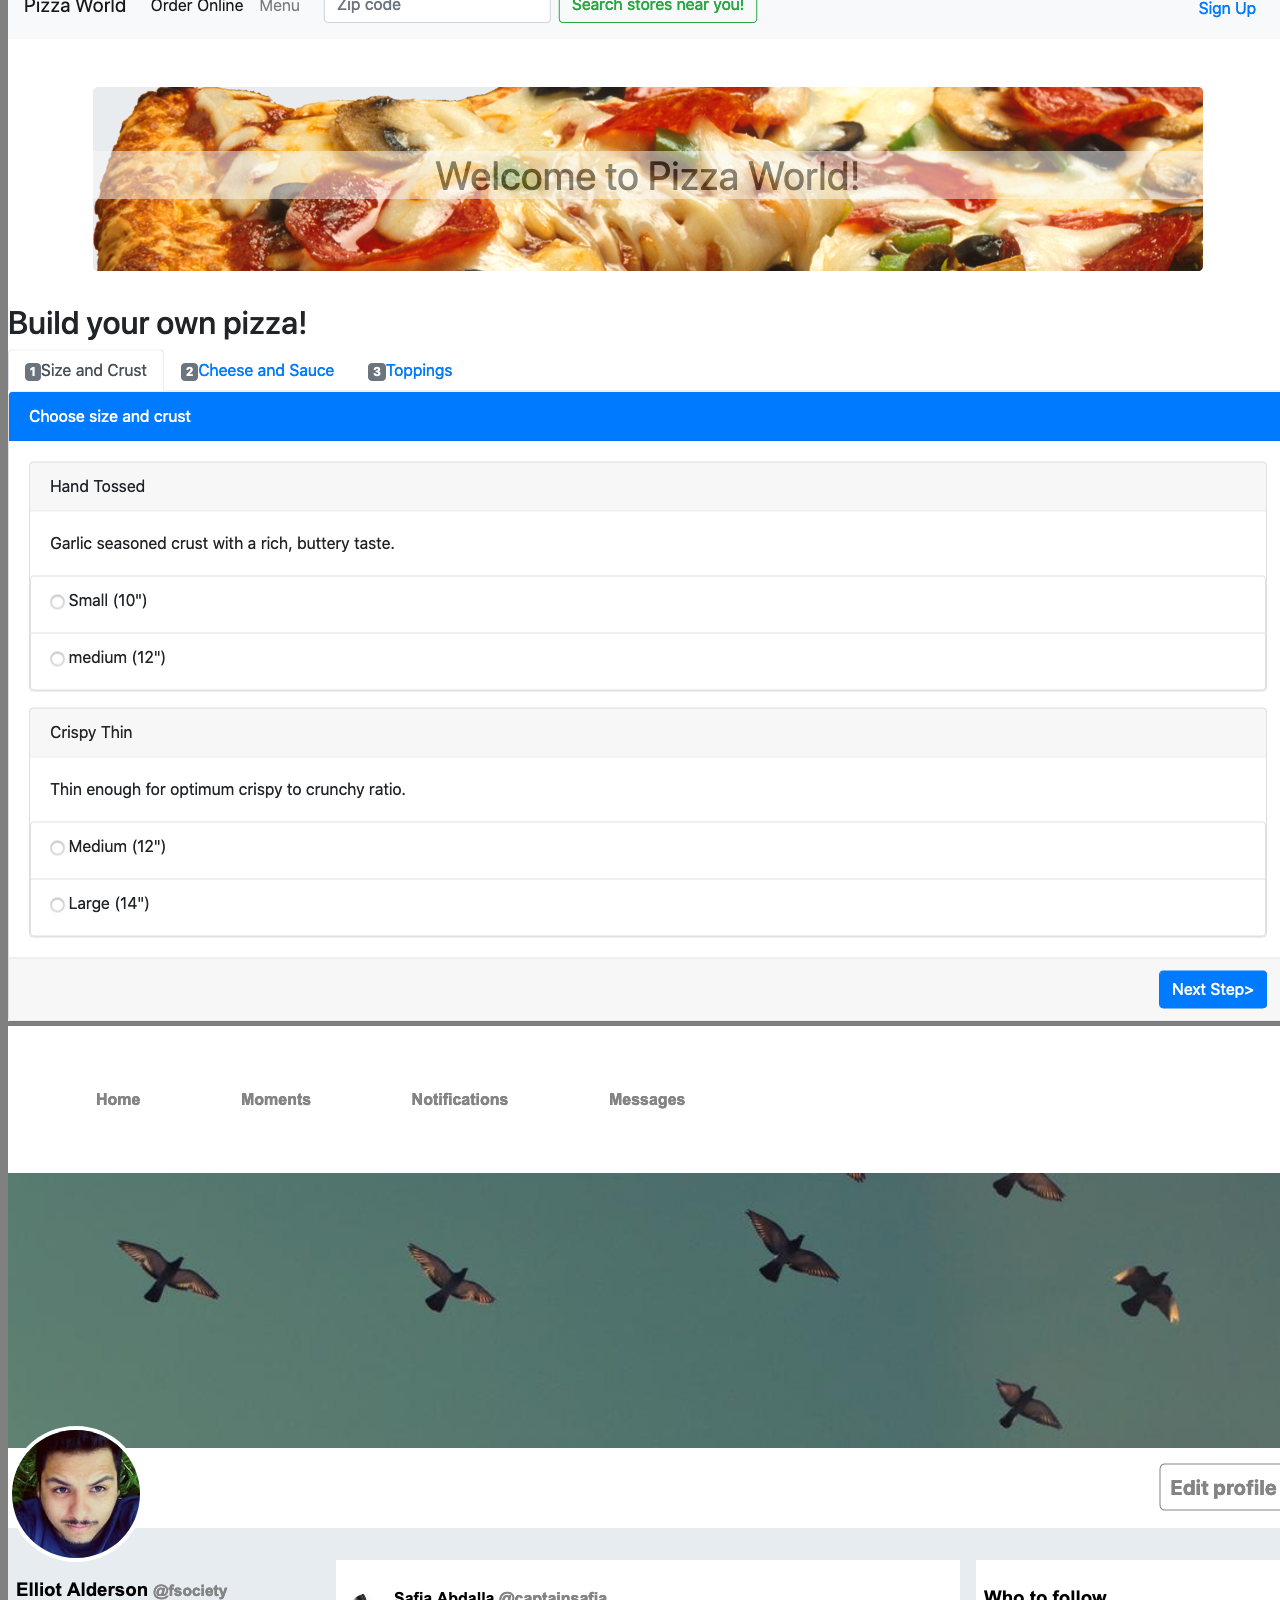
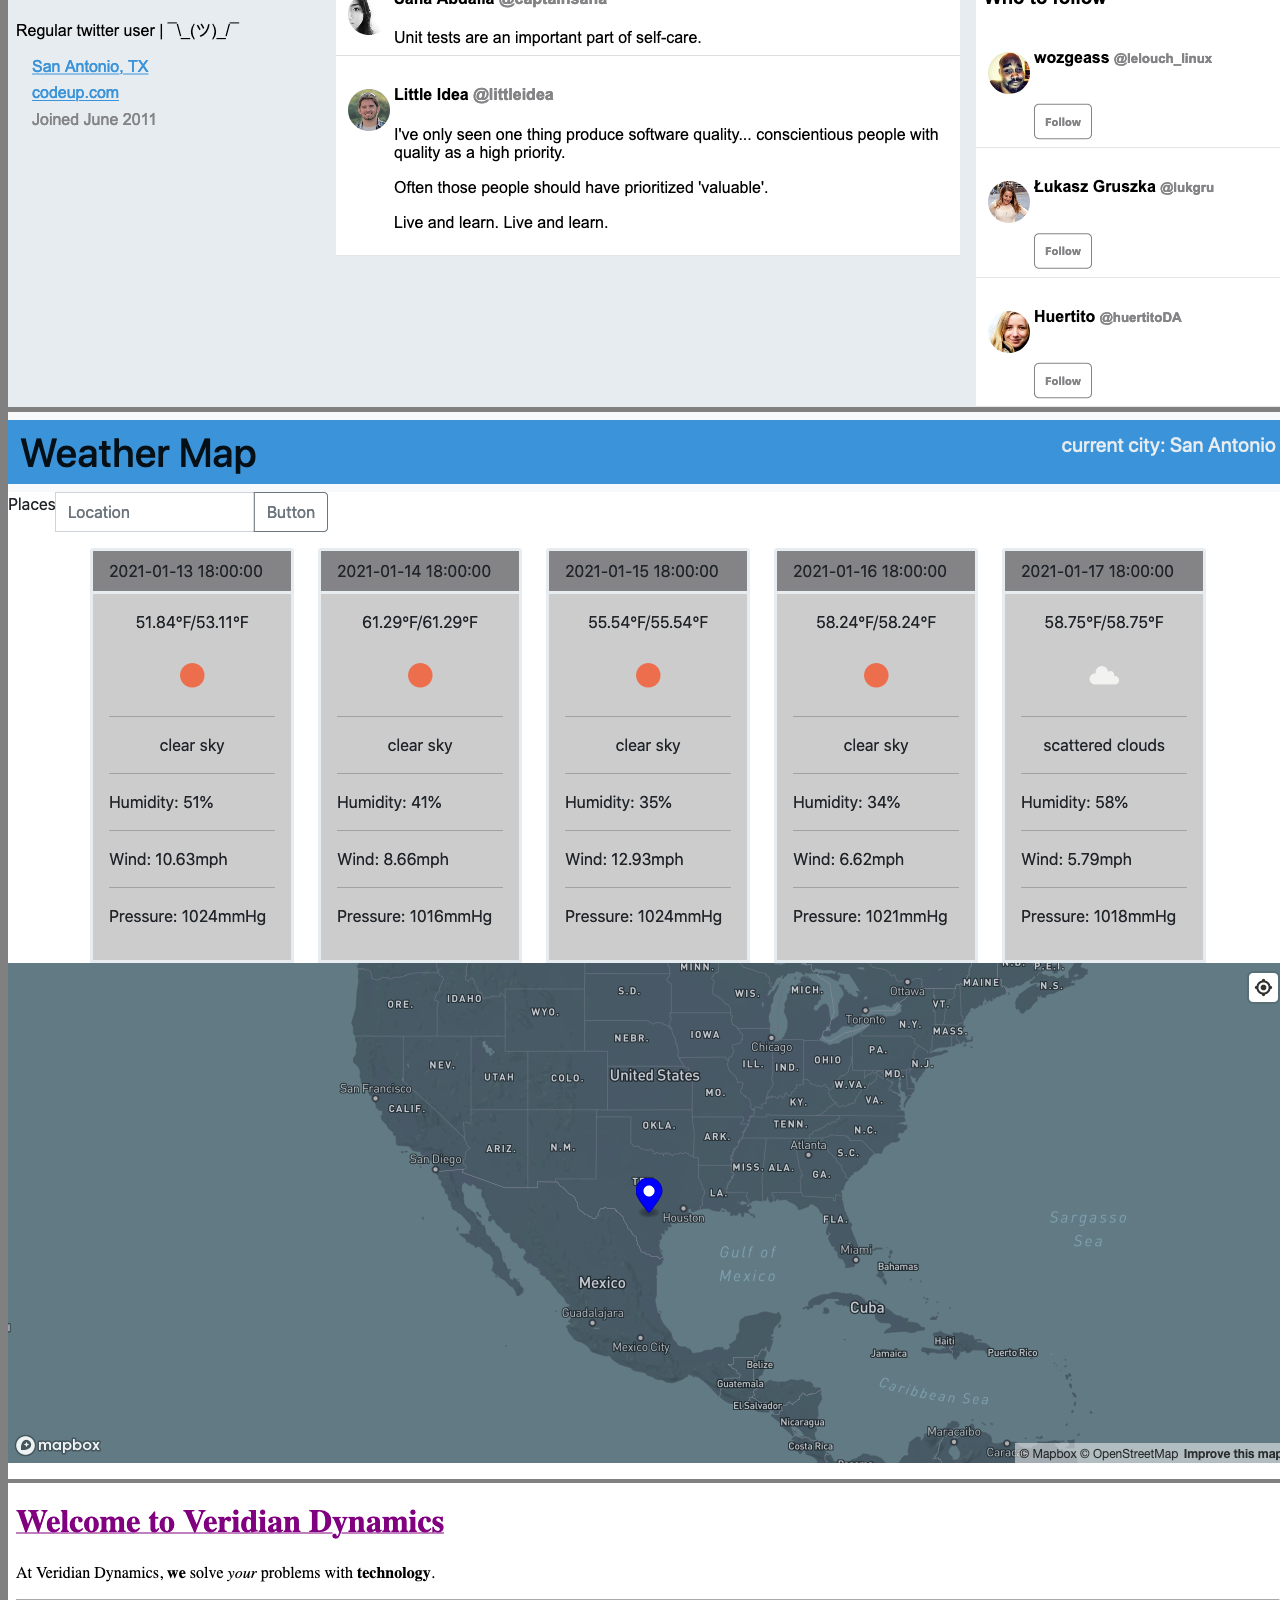
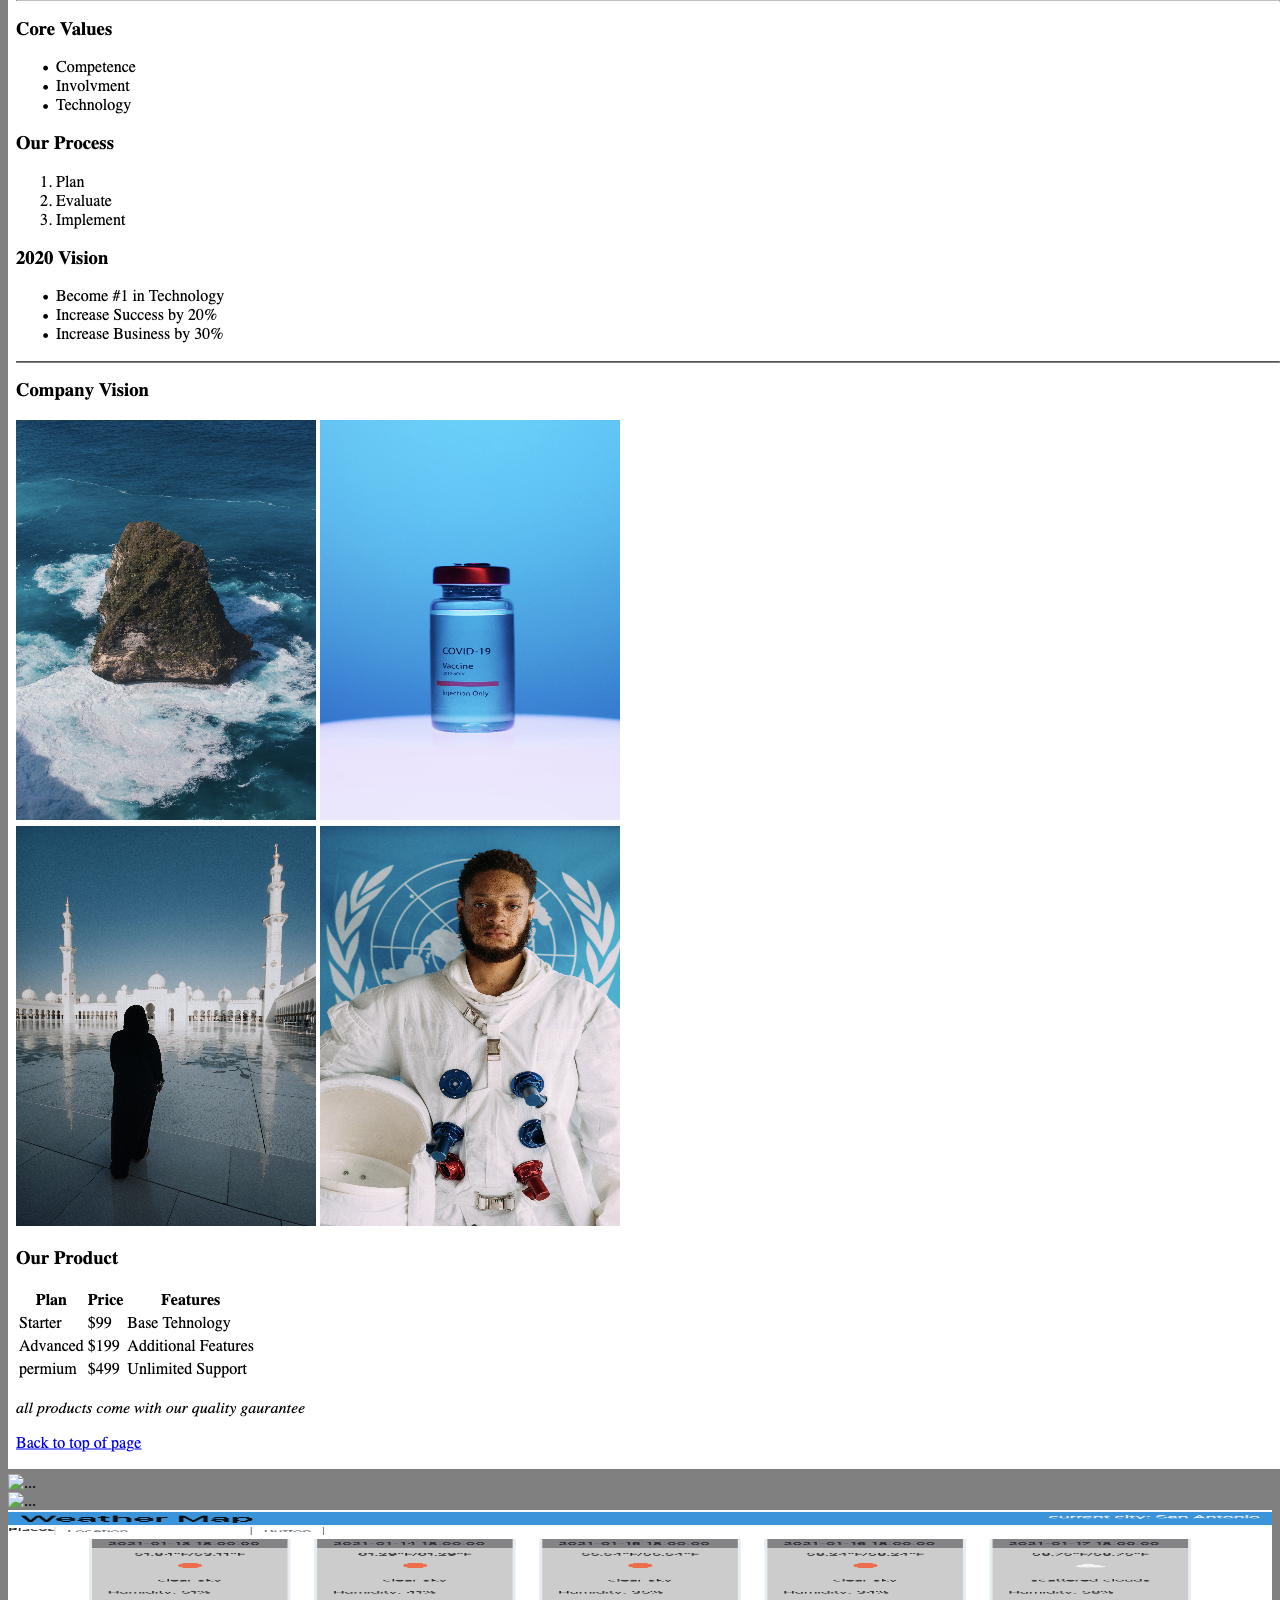
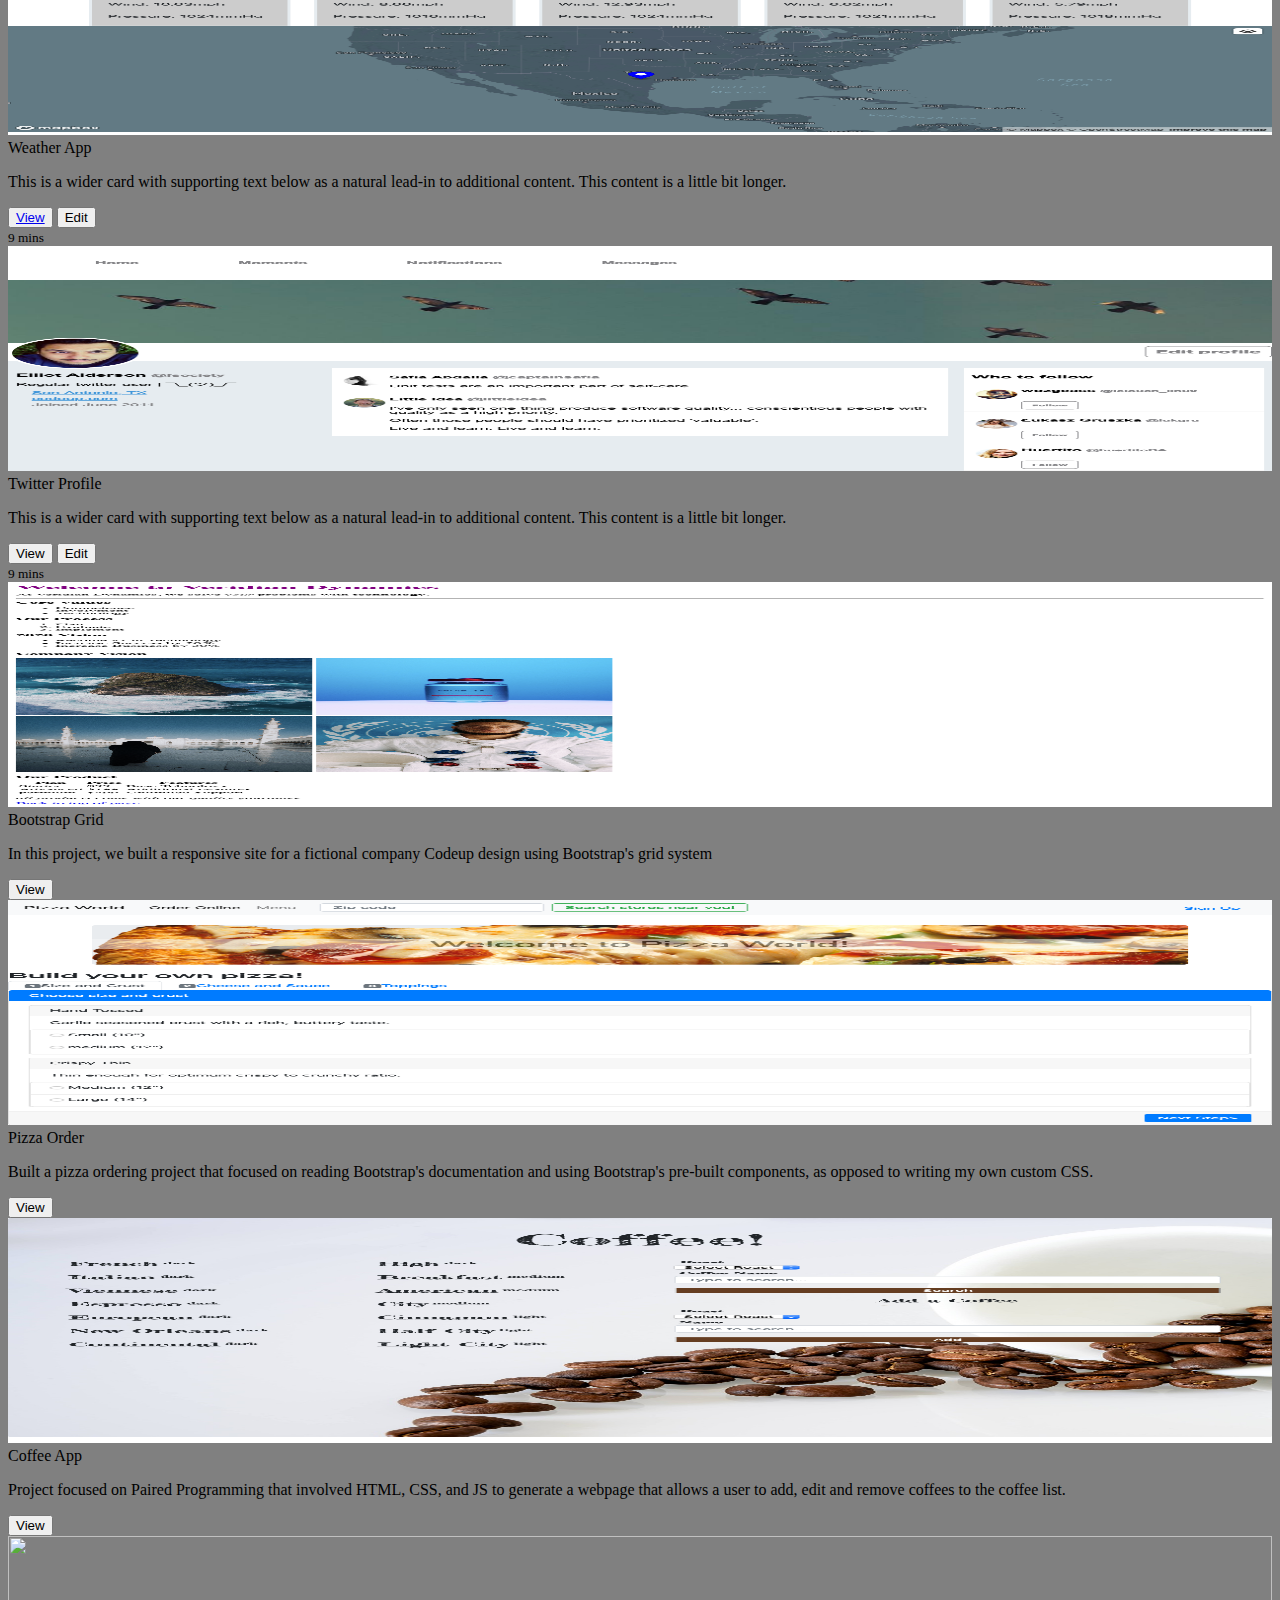
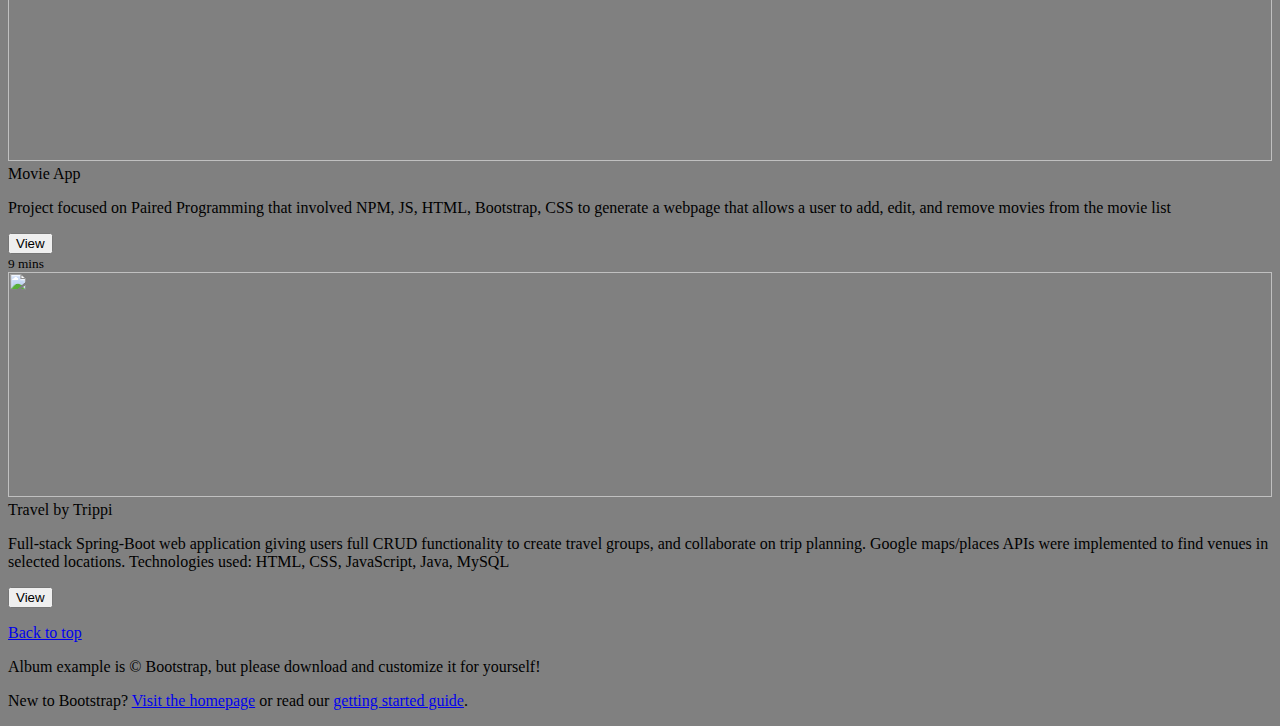
==== commit bcc3c530: "edit card3" ====
--- a/index1.html
+++ b/index1.html
@@ -154,10 +154,8 @@
               <p class="card-text">In this project, we built a responsive site for a fictional company Codeup design using Bootstrap's grid system</p>
               <div class="d-flex justify-content-between align-items-center">
                 <div class="btn-group">
-                  <button type="button" class="btn btn-sm btn-outline-secondary">View</button>
-                  <button type="button" class="btn btn-sm btn-outline-secondary">Edit</button>
-                </div>
-                <small class="text-muted">9 mins</small>
+                  <button type="button" onclick="window.location.href" class="btn btn-sm btn-outline-secondary">View</button>
+                </div>
               </div>
             </div>
           </div>
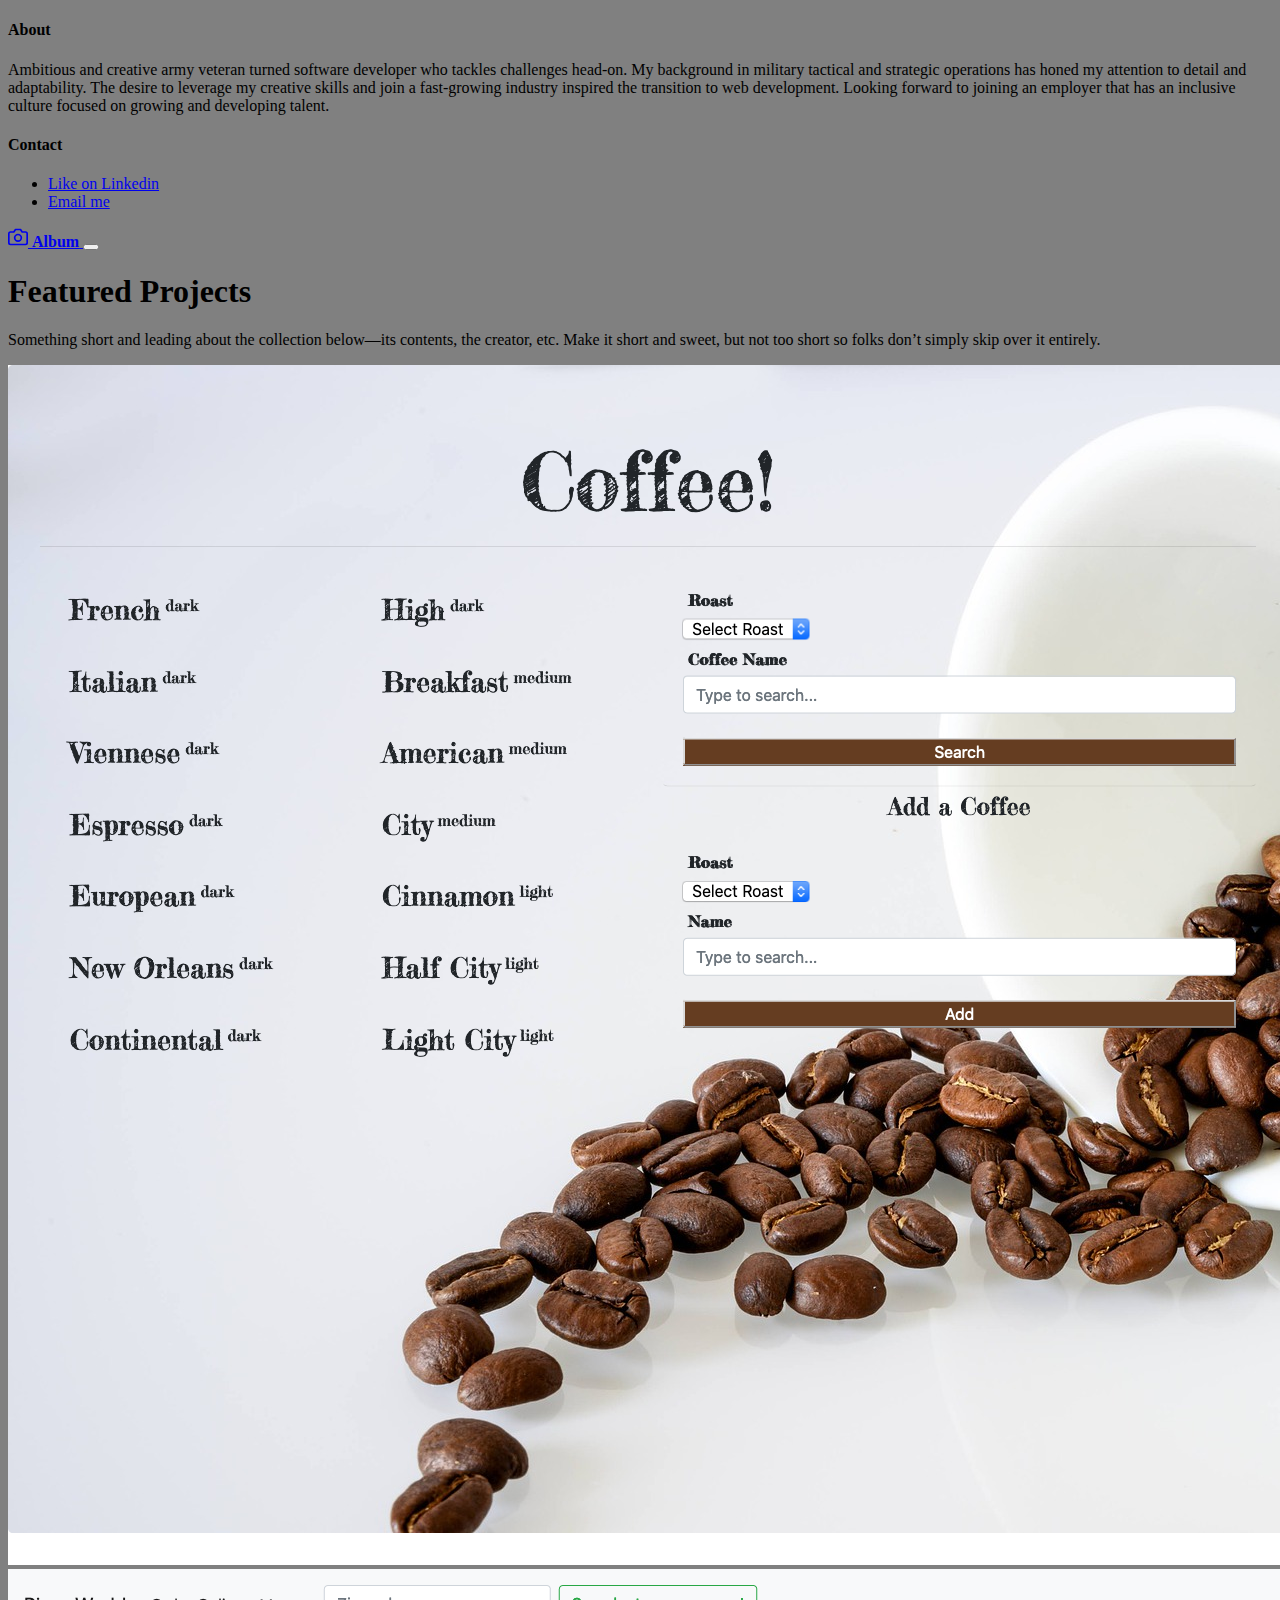
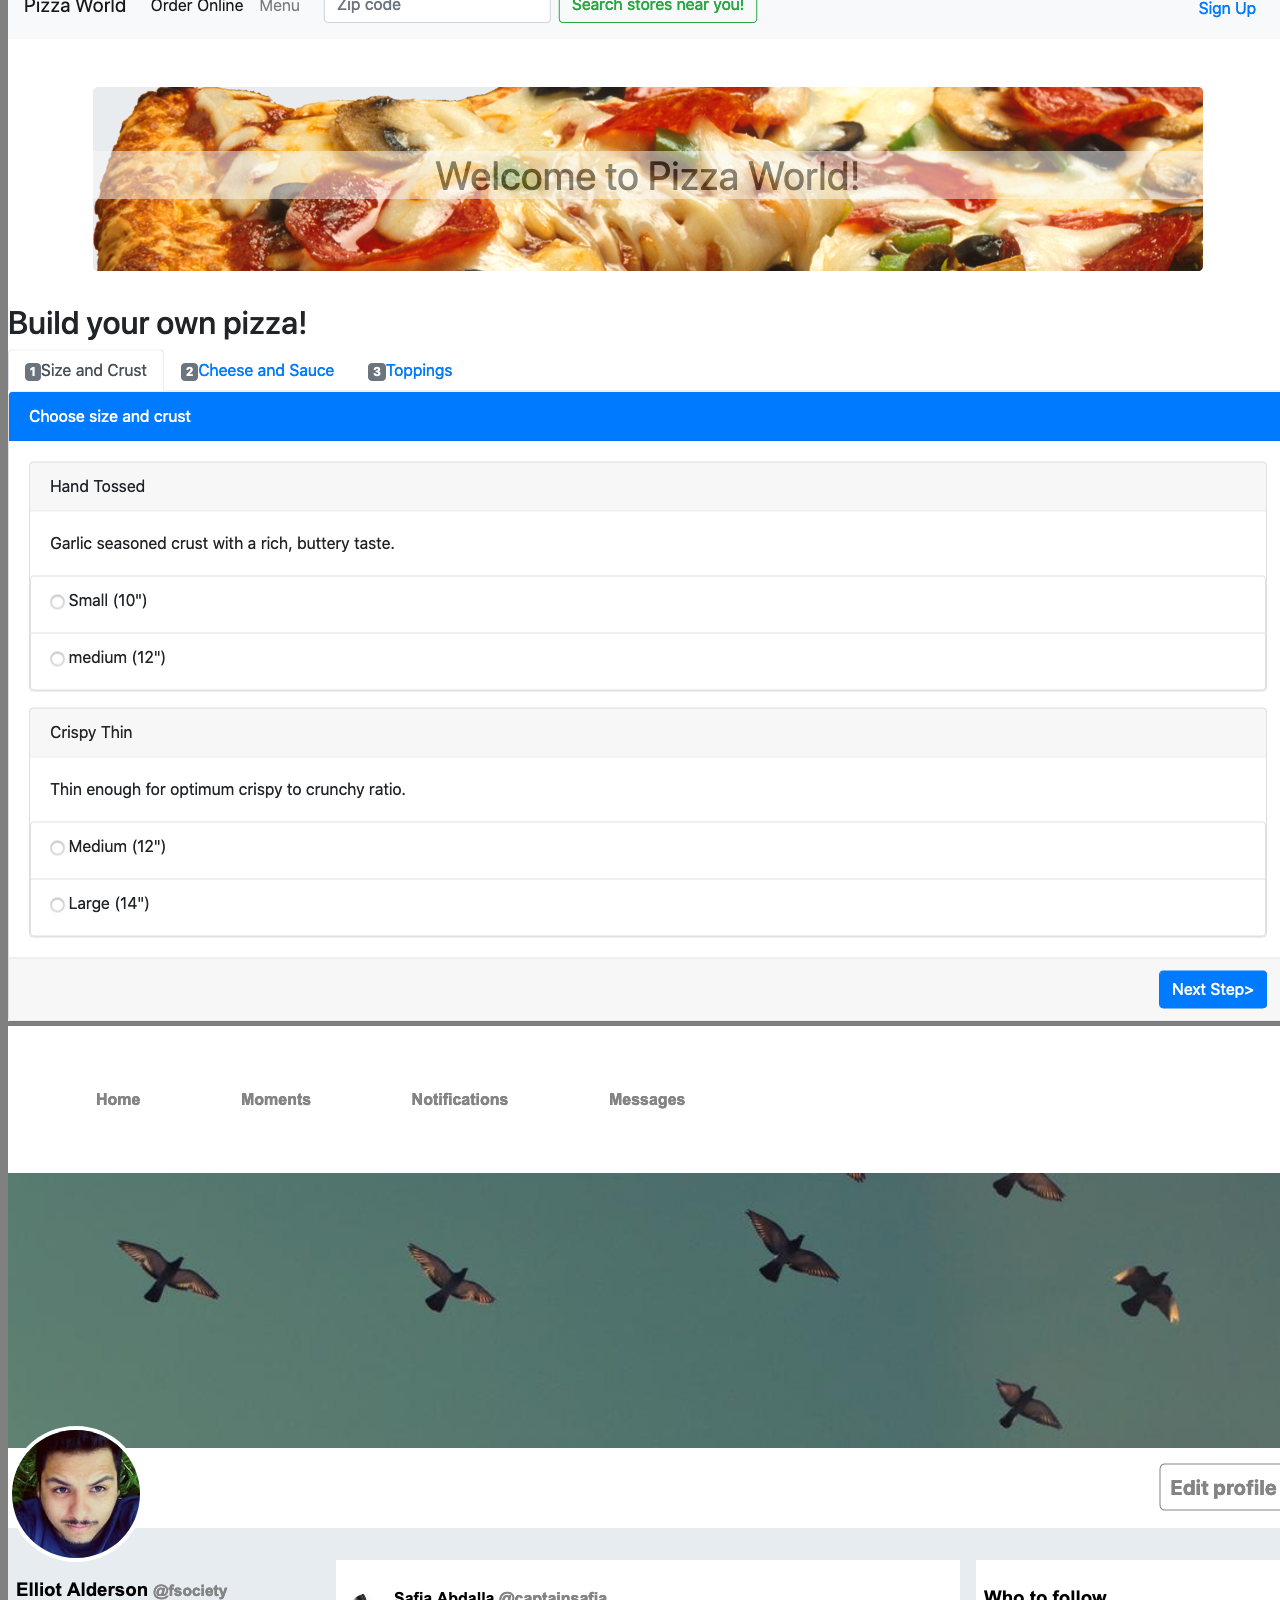
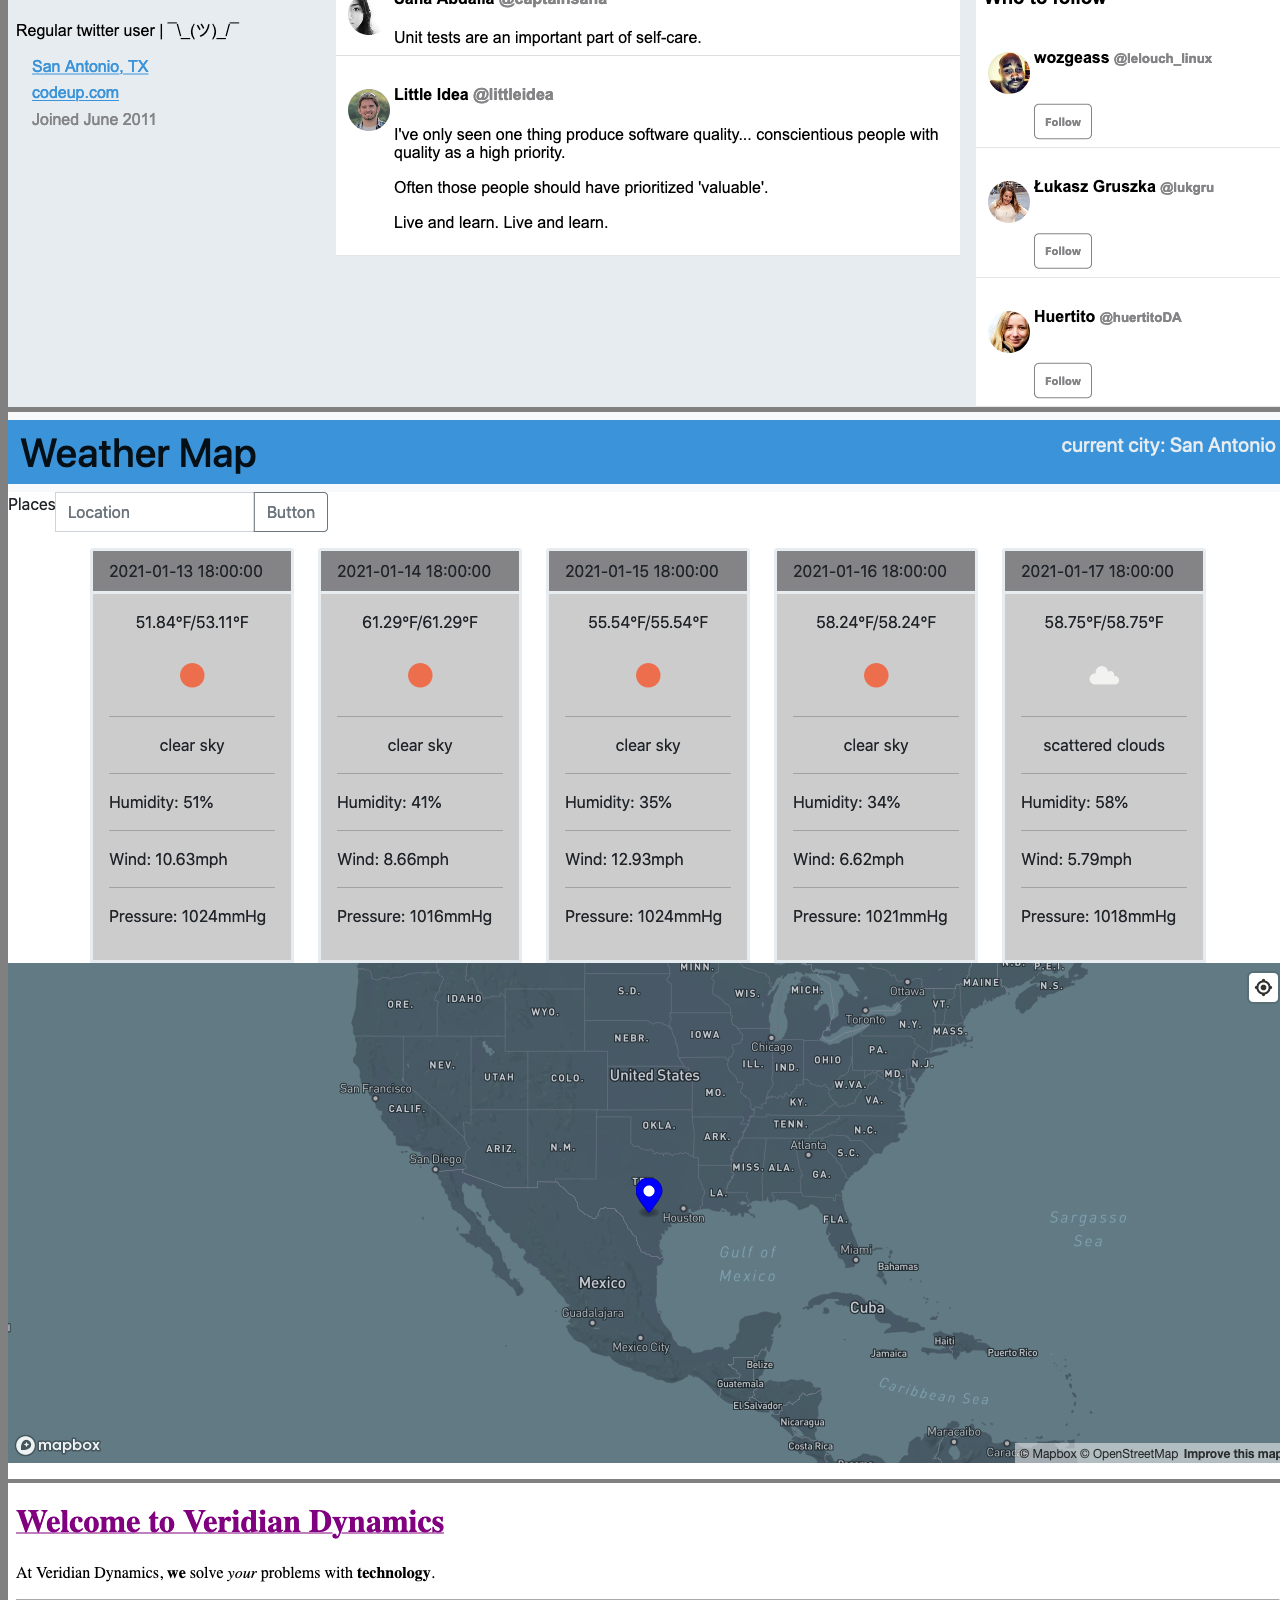
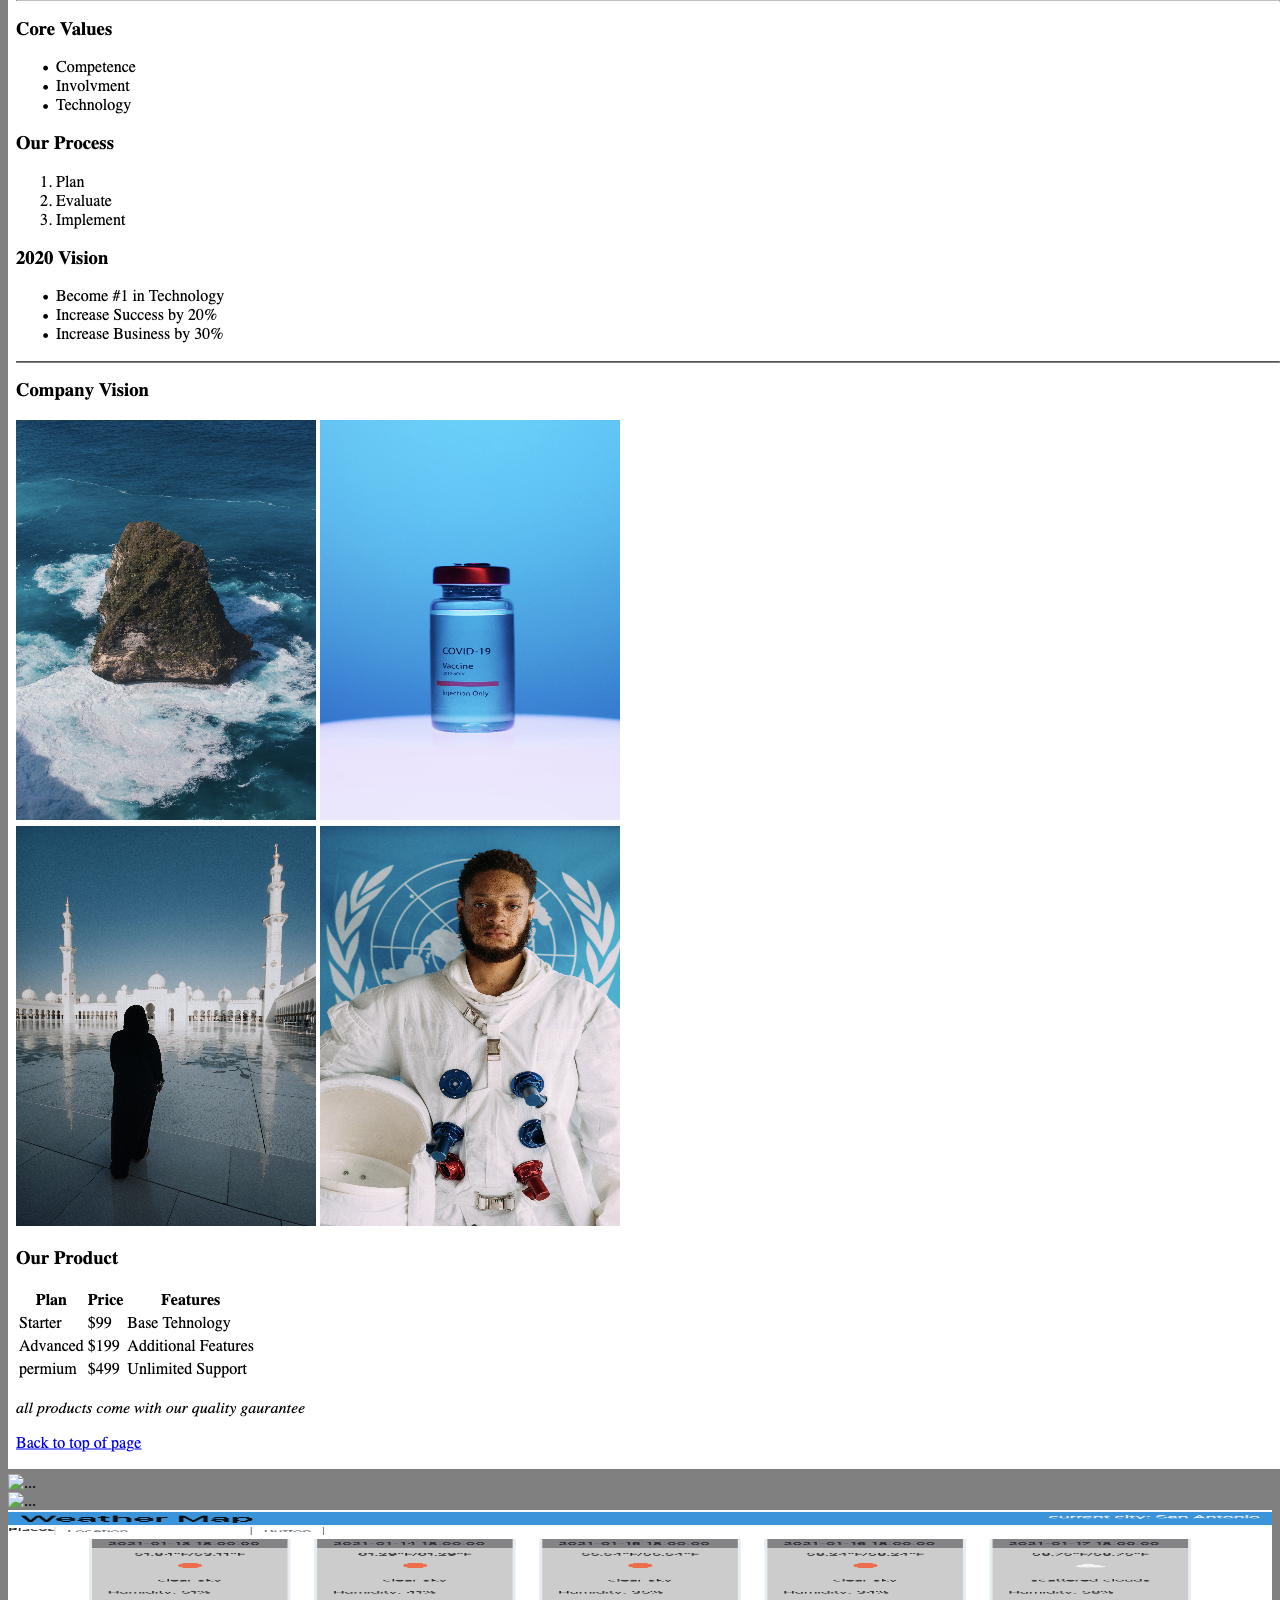
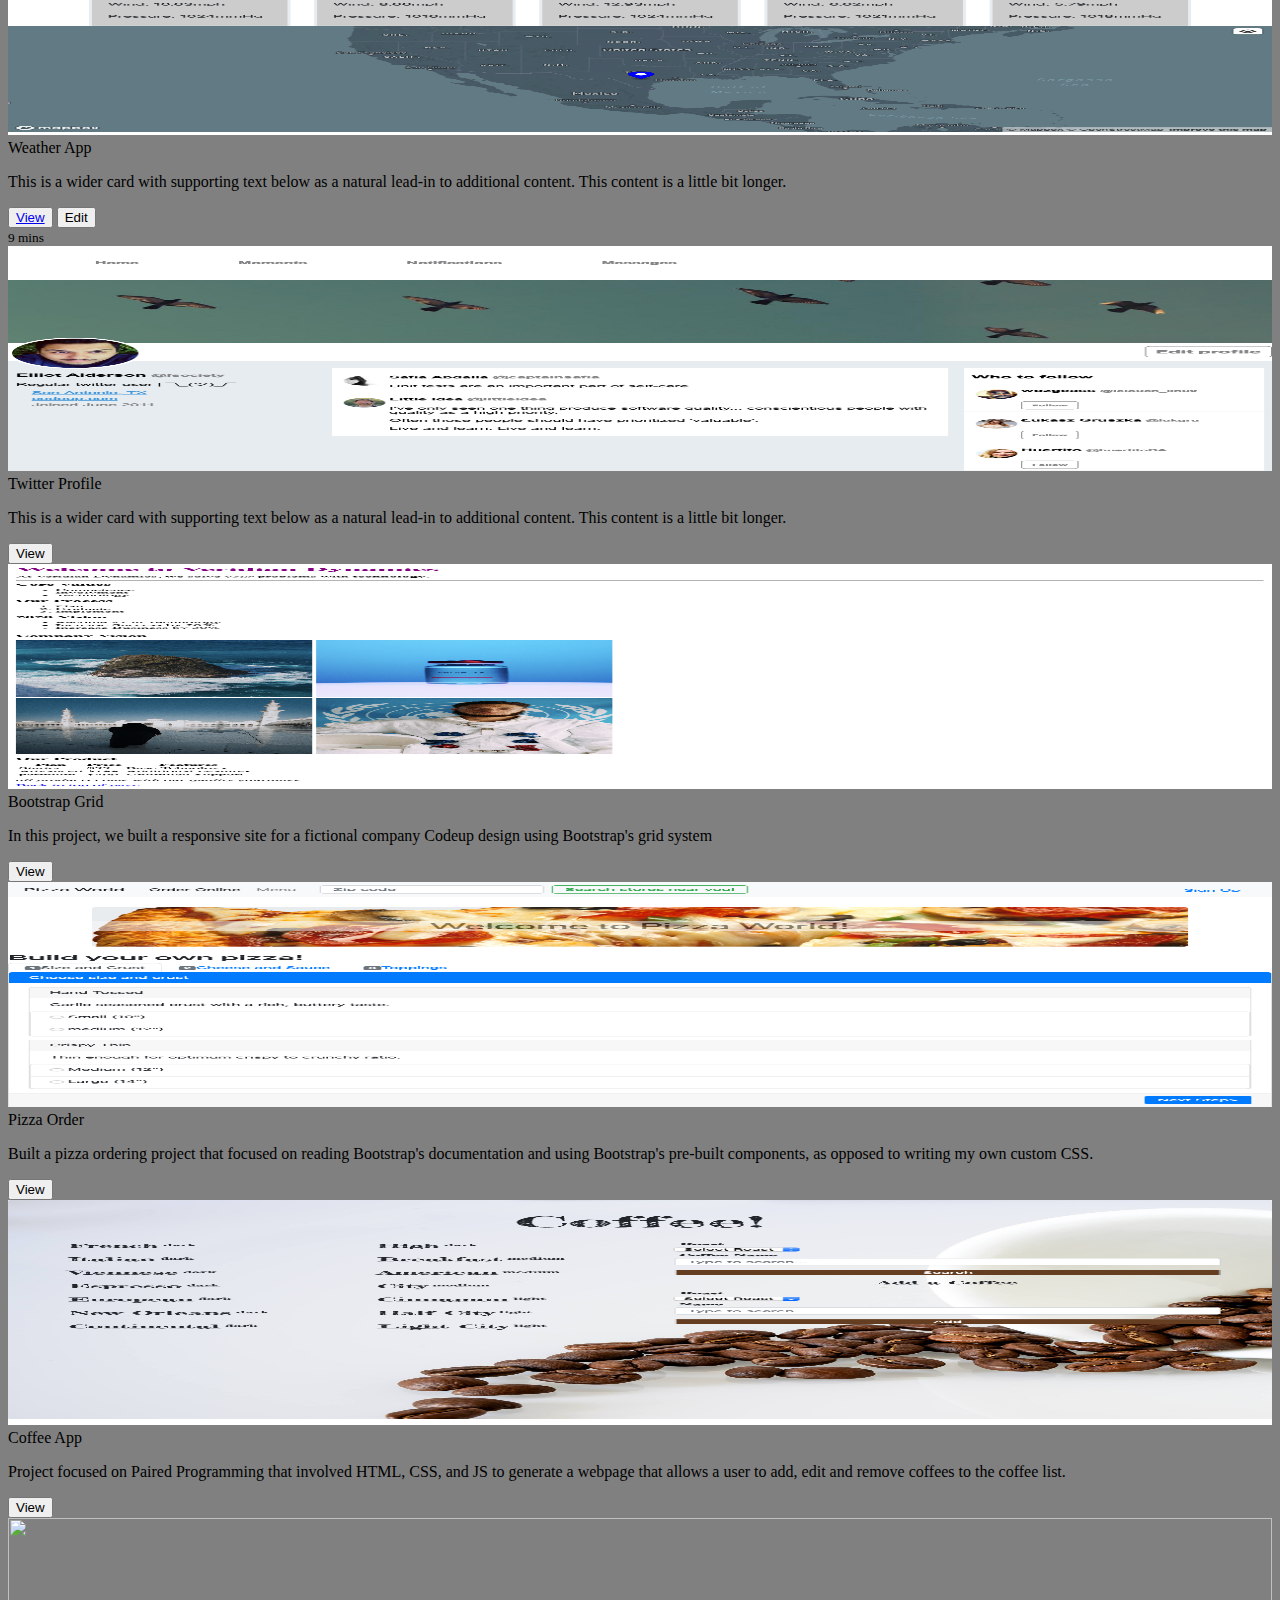
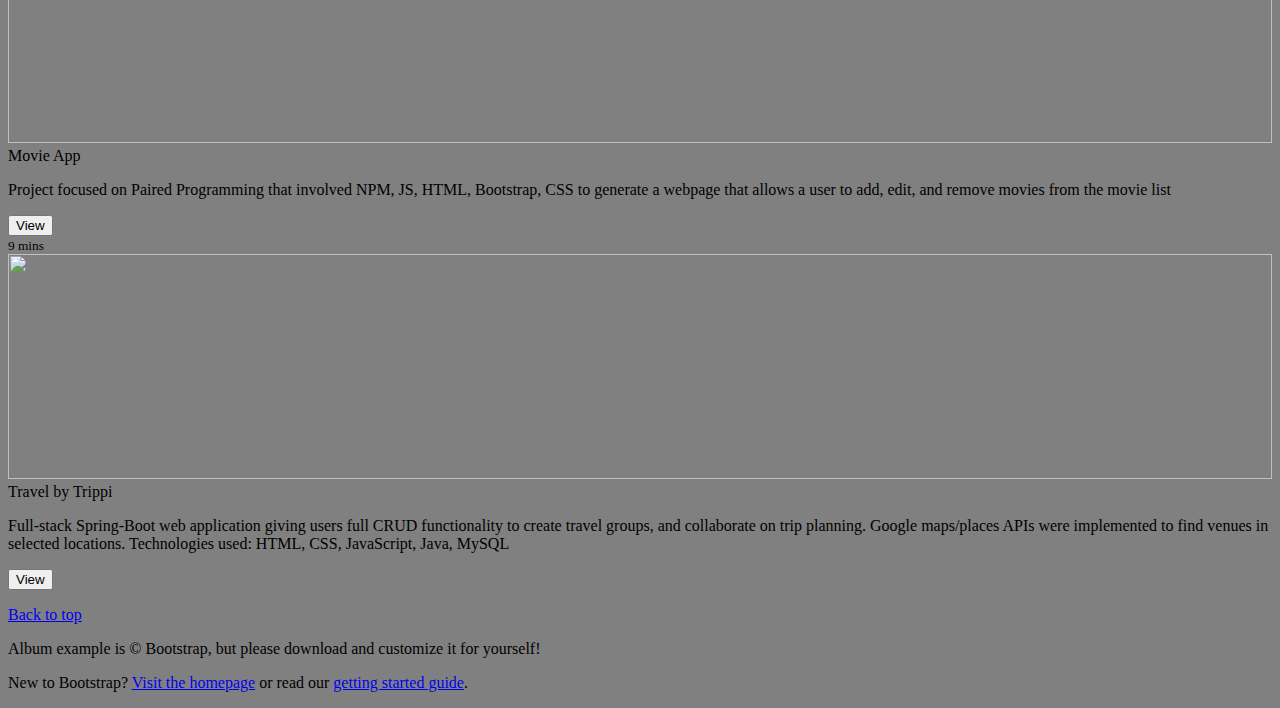
==== commit 2674a07a: "edit card4" ====
--- a/index1.html
+++ b/index1.html
@@ -138,10 +138,8 @@
               <p class="card-text">This is a wider card with supporting text below as a natural lead-in to additional content. This content is a little bit longer.</p>
               <div class="d-flex justify-content-between align-items-center">
                 <div class="btn-group">
-                  <button type="button" class="btn btn-sm btn-outline-secondary">View</button>
-                  <button type="button" class="btn btn-sm btn-outline-secondary">Edit</button>
-                </div>
-                <small class="text-muted">9 mins</small>
+                  <button type="button" onclick="window.location.href" class="btn btn-sm btn-outline-secondary">View</button>
+                </div>
               </div>
             </div>
           </div>
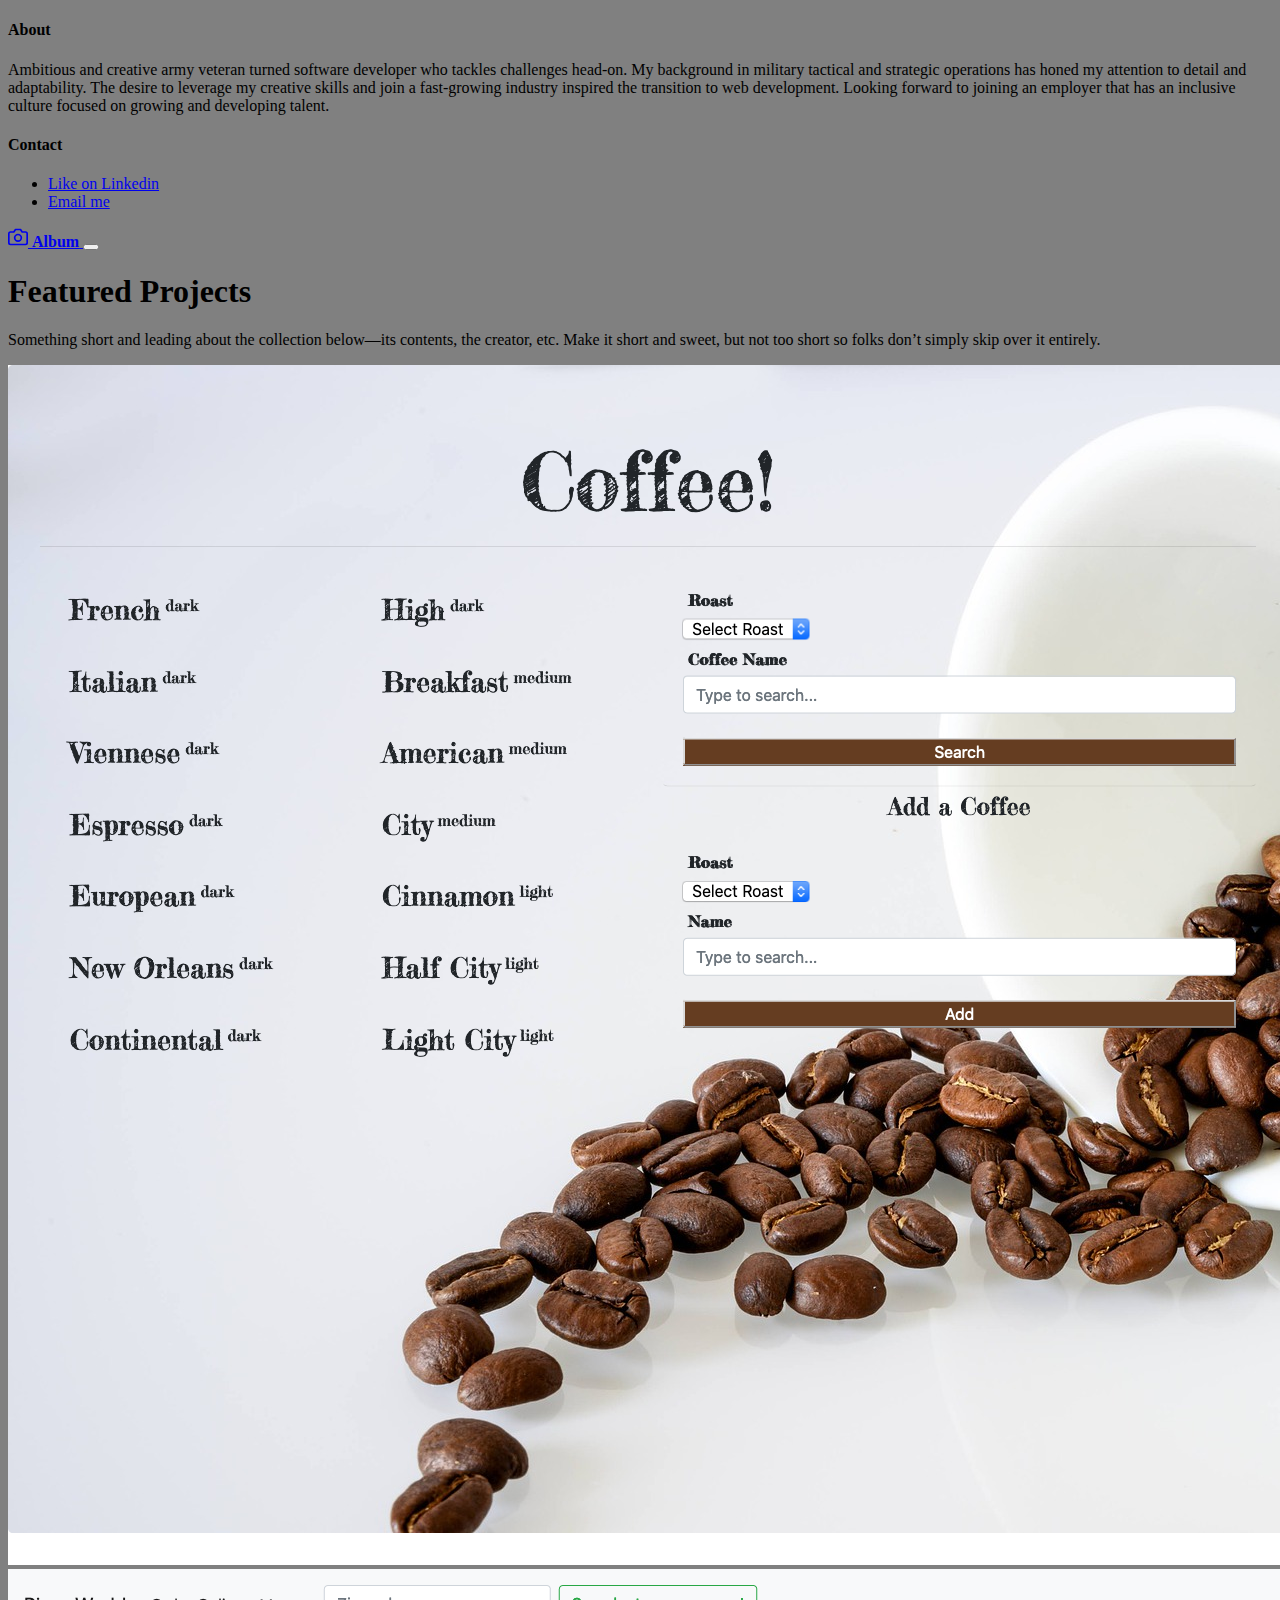
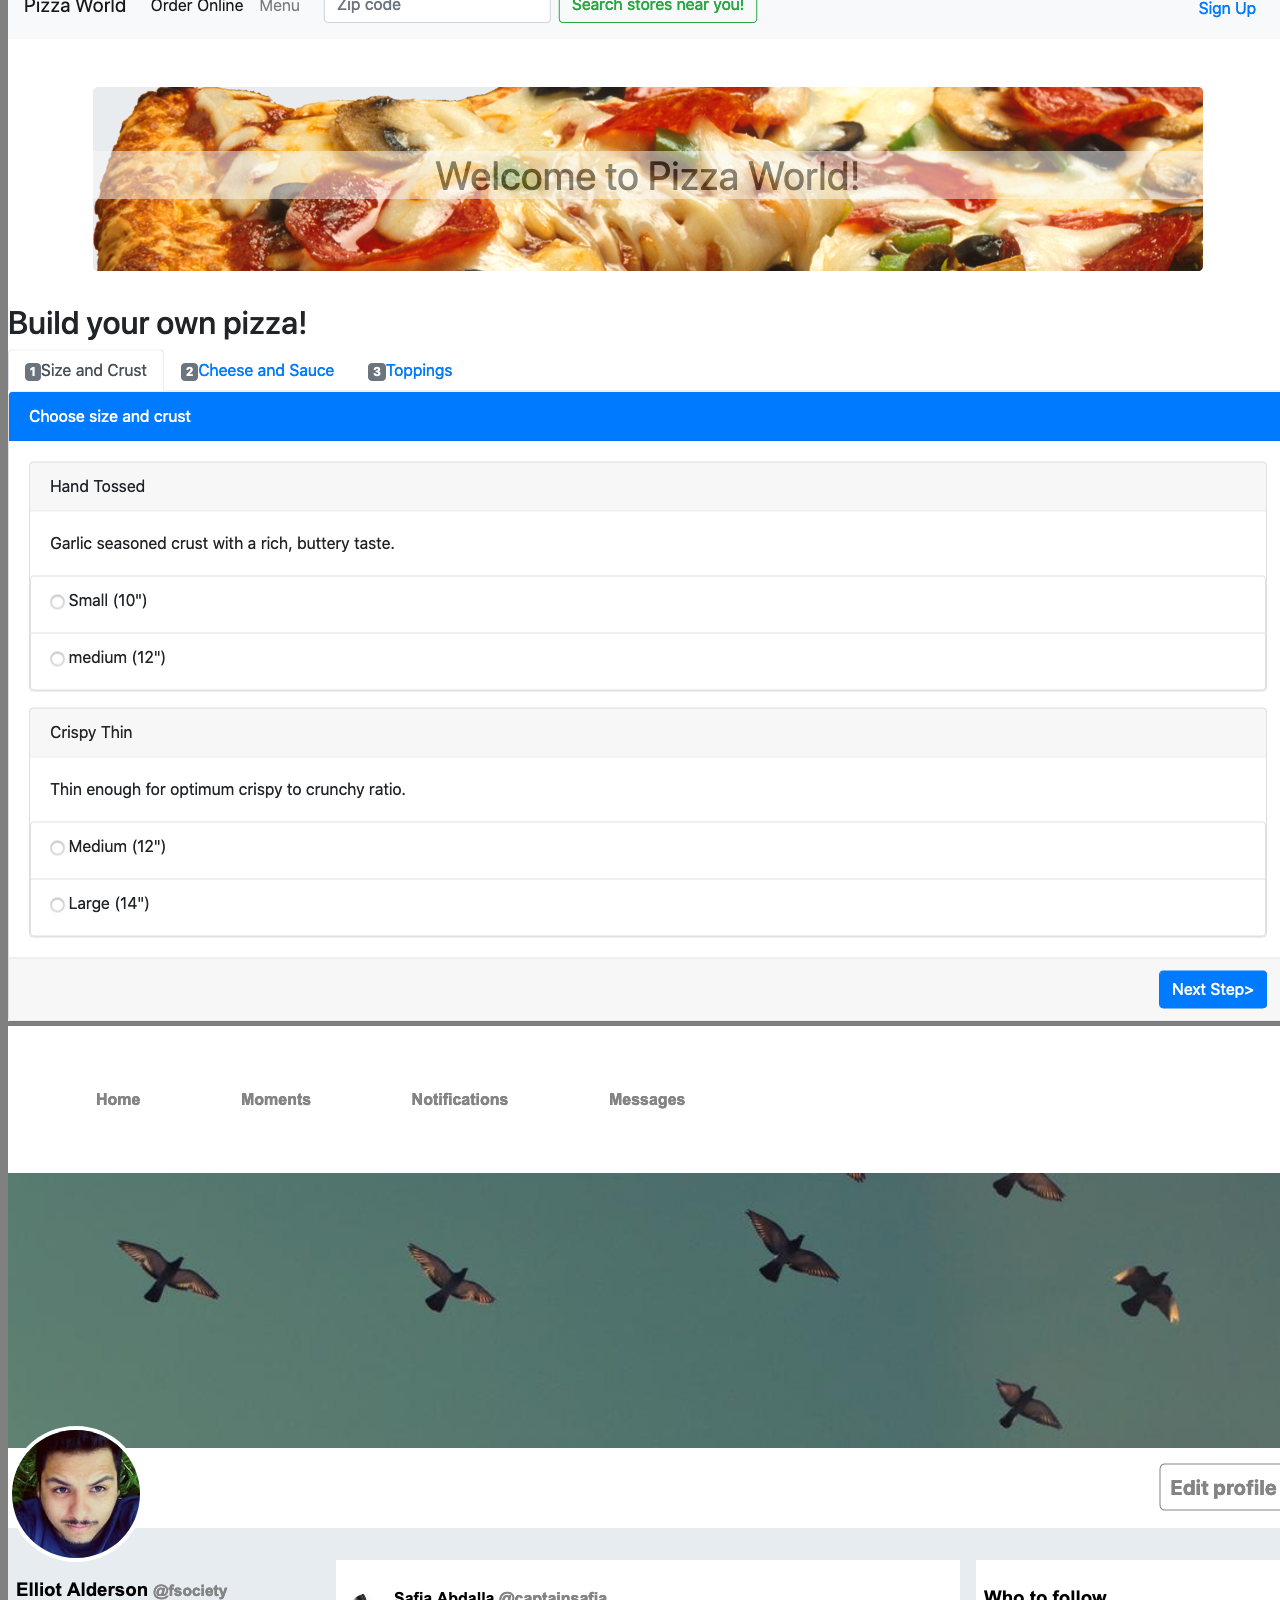
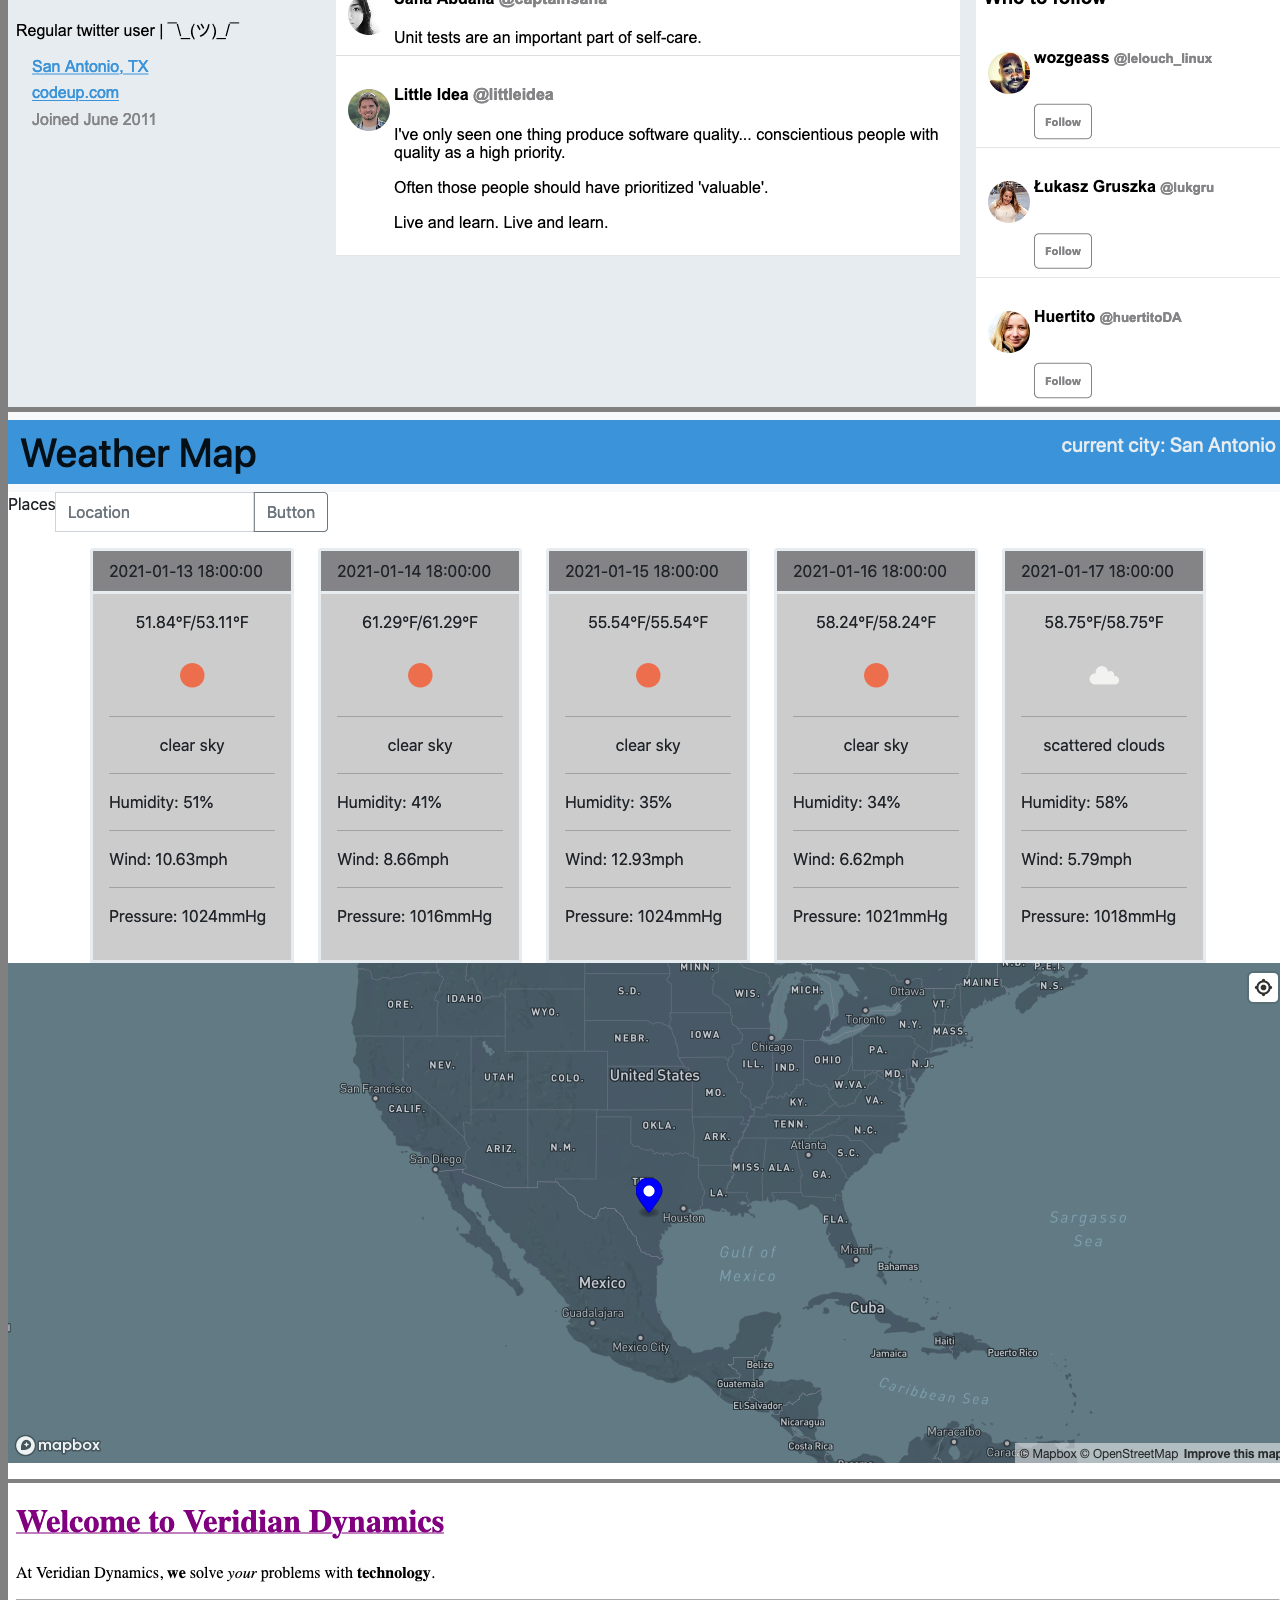
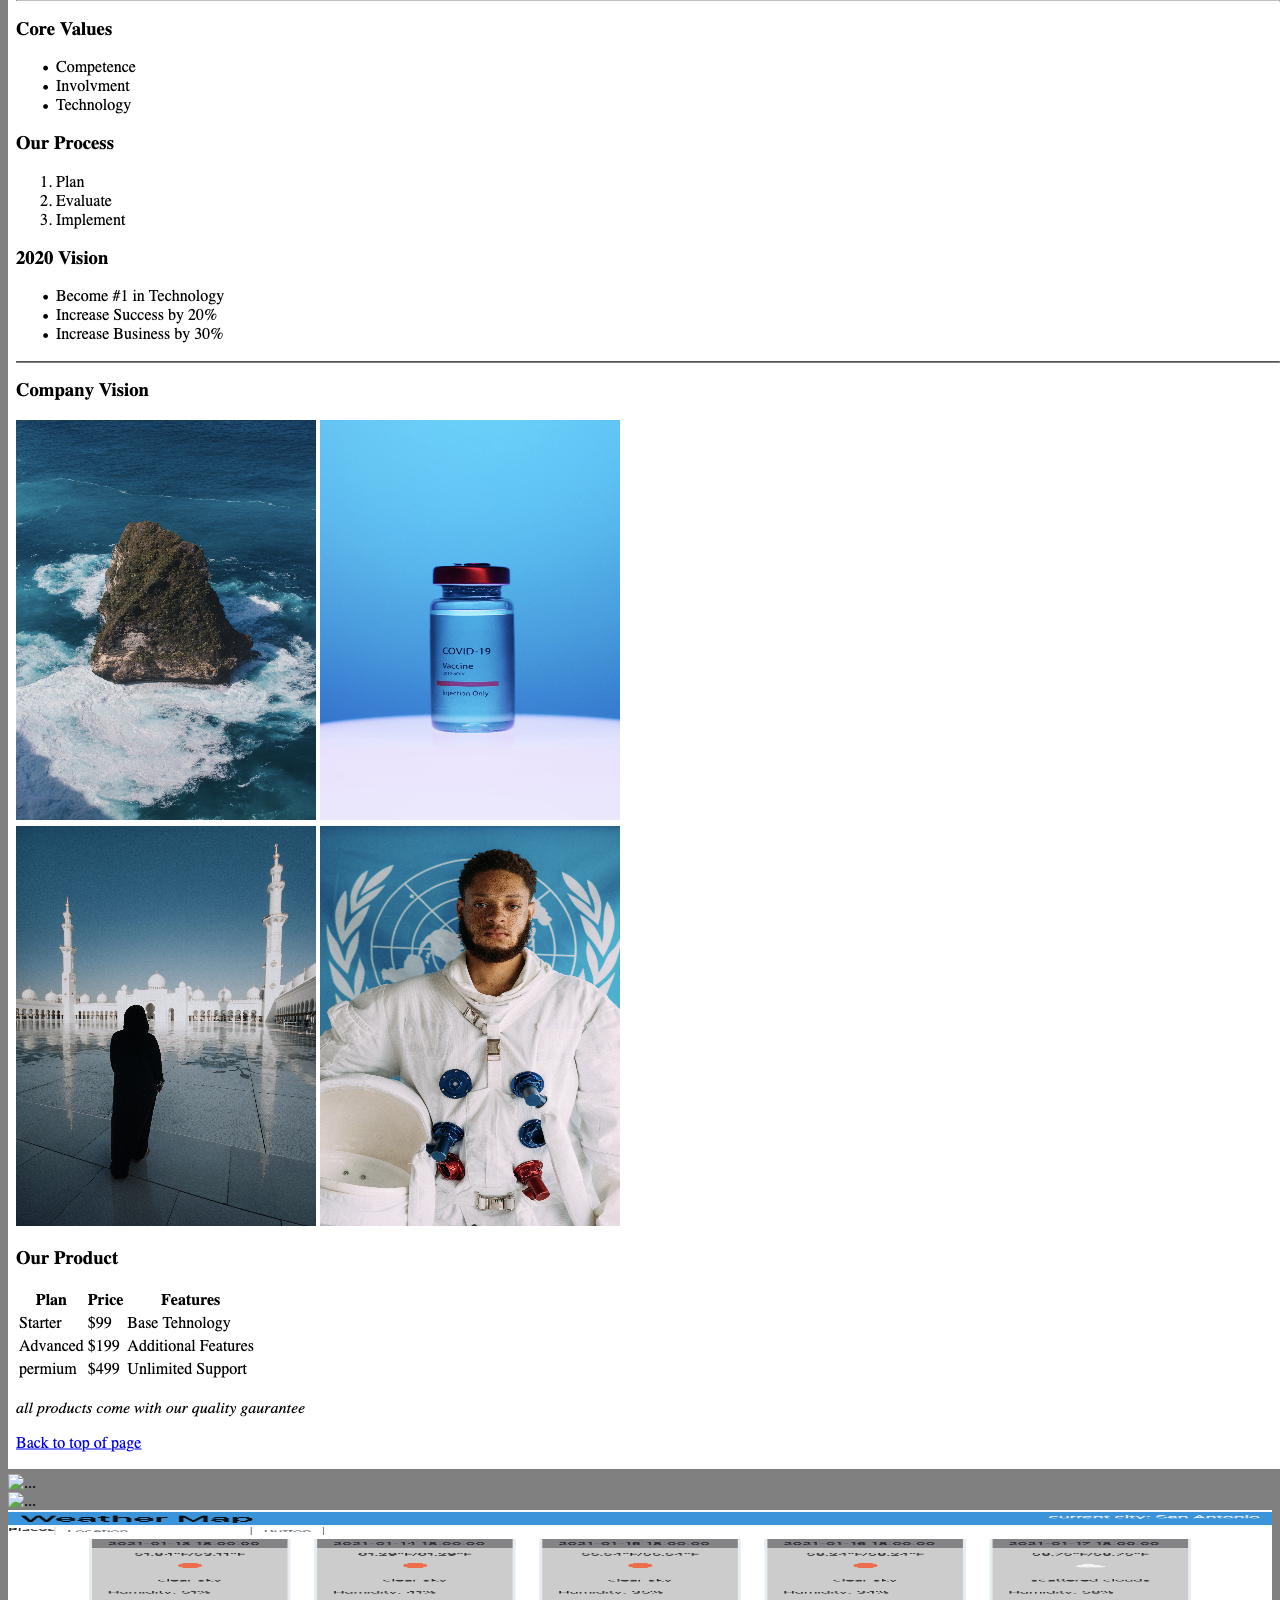
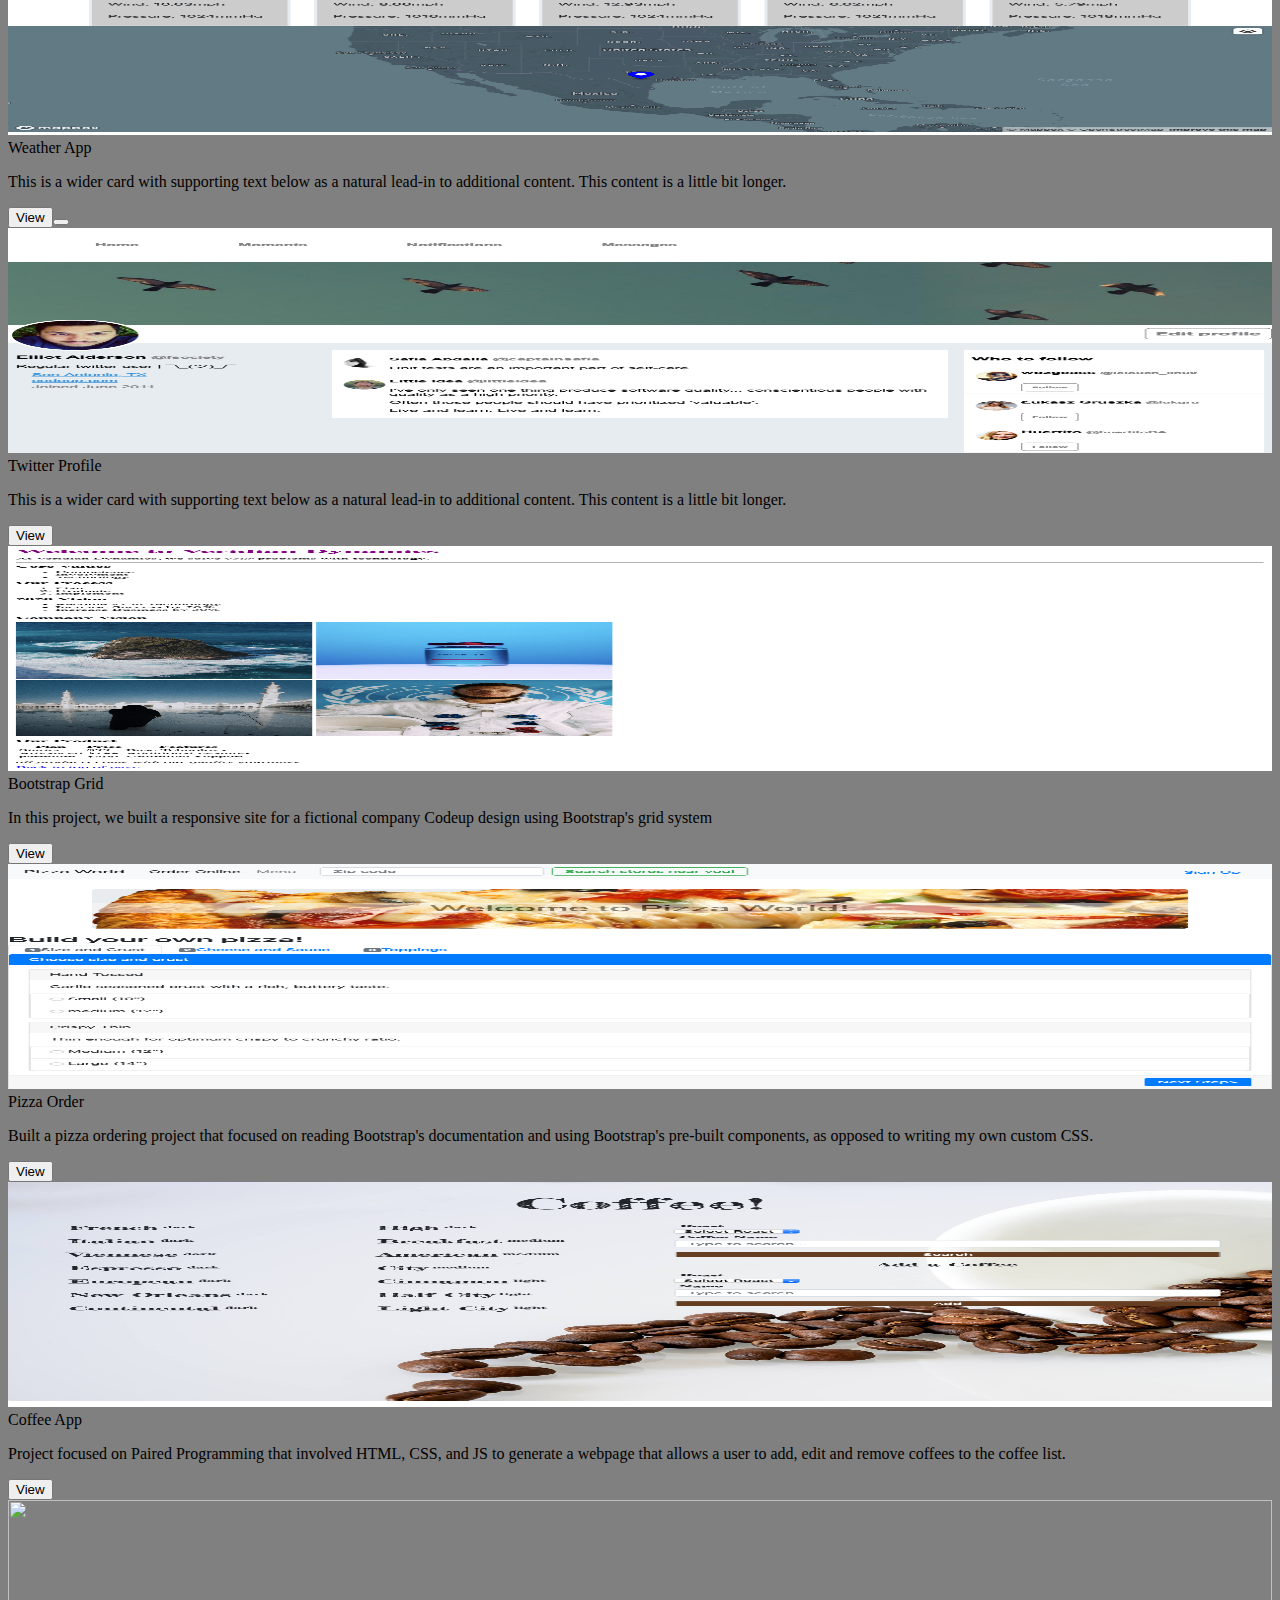
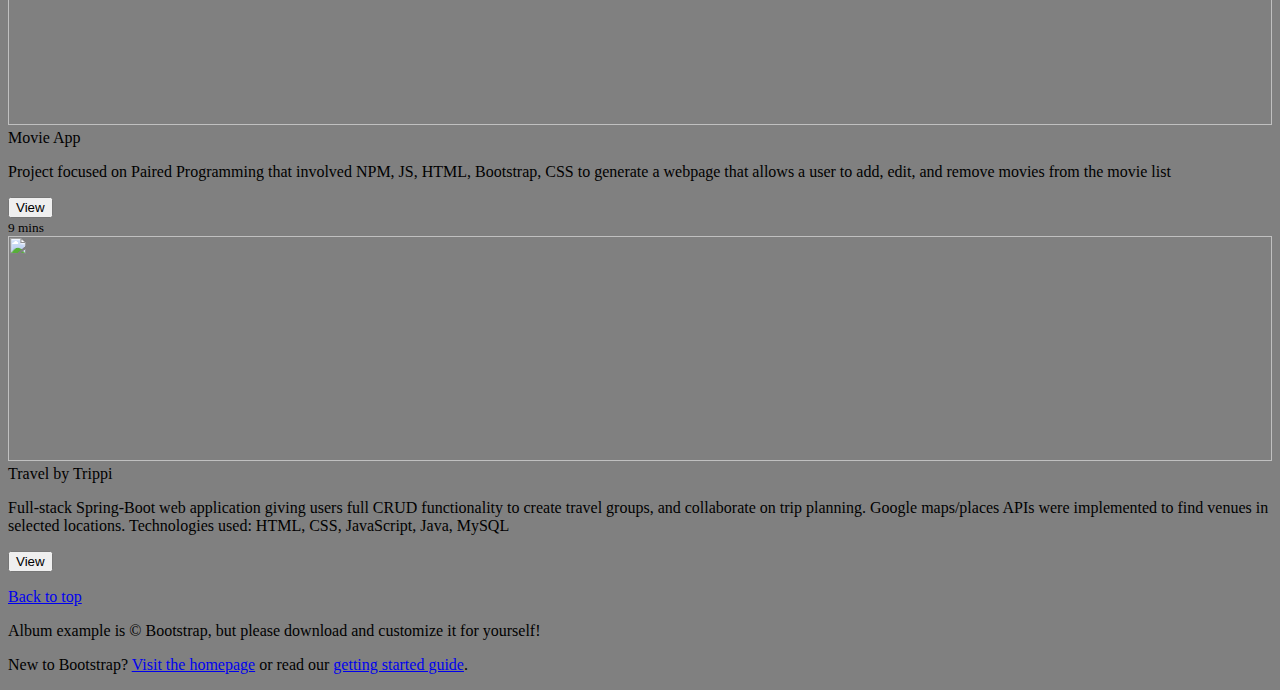
==== commit 21ce2164: "edit card5" ====
--- a/index1.html
+++ b/index1.html
@@ -121,11 +121,10 @@
               <p class="card-text">This is a wider card with supporting text below as a natural lead-in to additional content. This content is a little bit longer.</p>
               <div class="d-flex justify-content-between align-items-center">
                 <div class="btn-group">
-                  <button type="button" class="btn btn-sm btn-outline-secondary"  ><a href="http://codeup-web-exercises/weather_map.html?_ijt=4etqen6spu04q9jmsgot57udt3#3/29.43/-98.49"> View</a></button>
+                  <button type="button" onclick="window.location.href"class="btn btn-sm btn-outline-secondary"  >View<button>
 <!--add click listener to button-->
-                  <button type="button" class="btn btn-sm btn-outline-secondary">Edit</button>
-                </div>
-                <small class="text-muted">9 mins</small>
+                </div>
+
               </div>
             </div>
           </div>
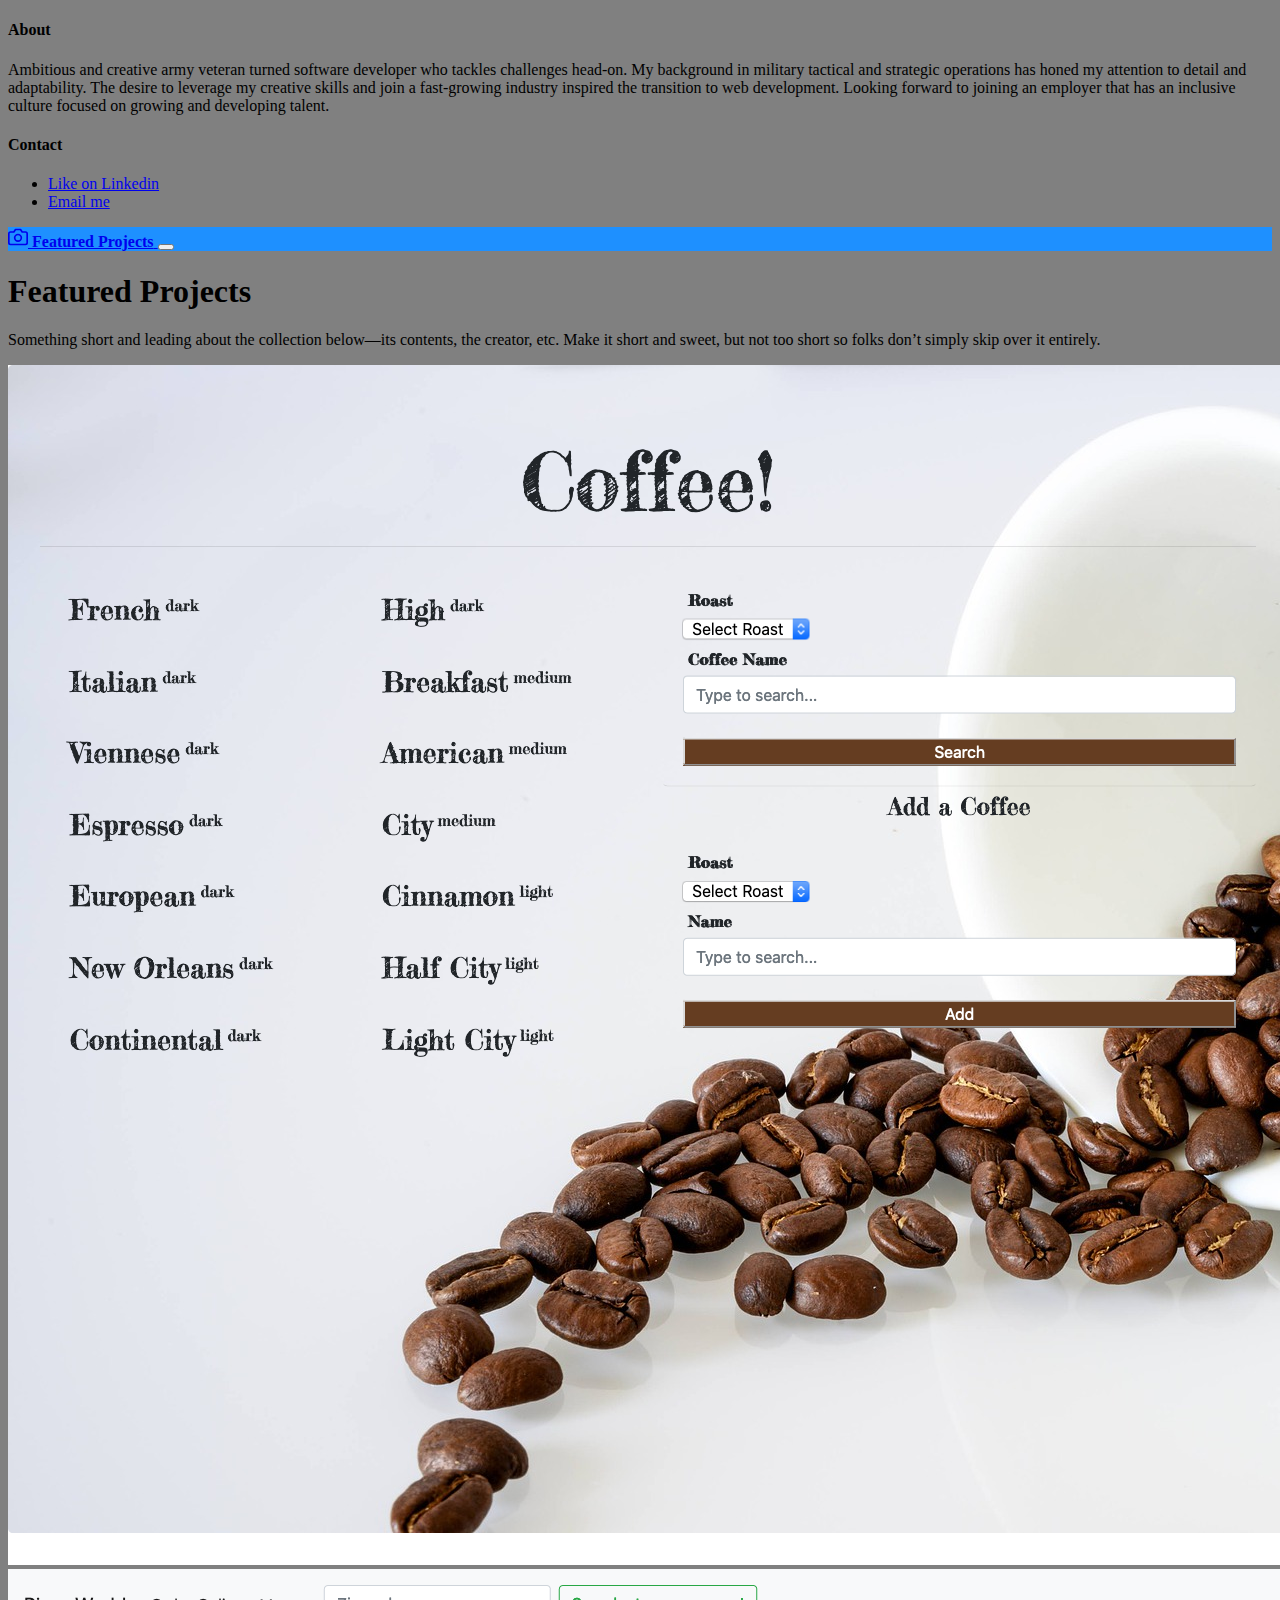
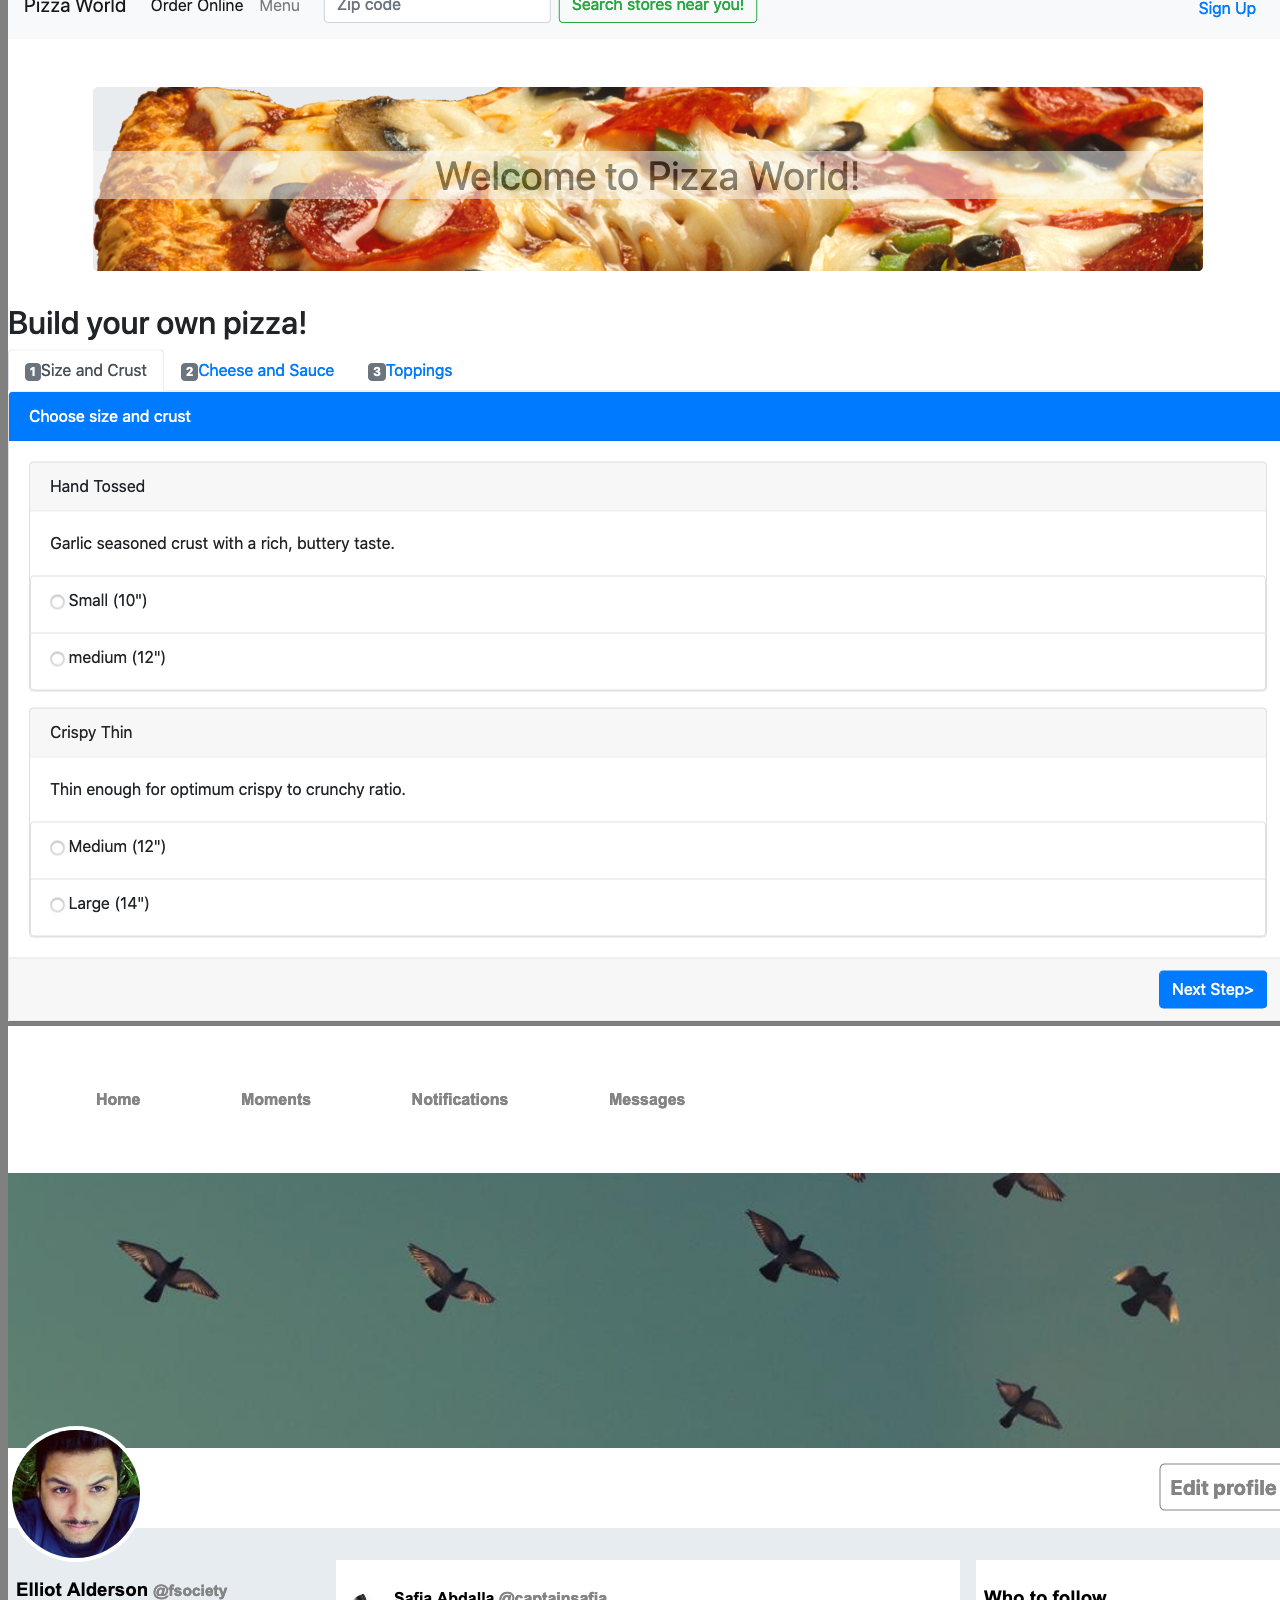
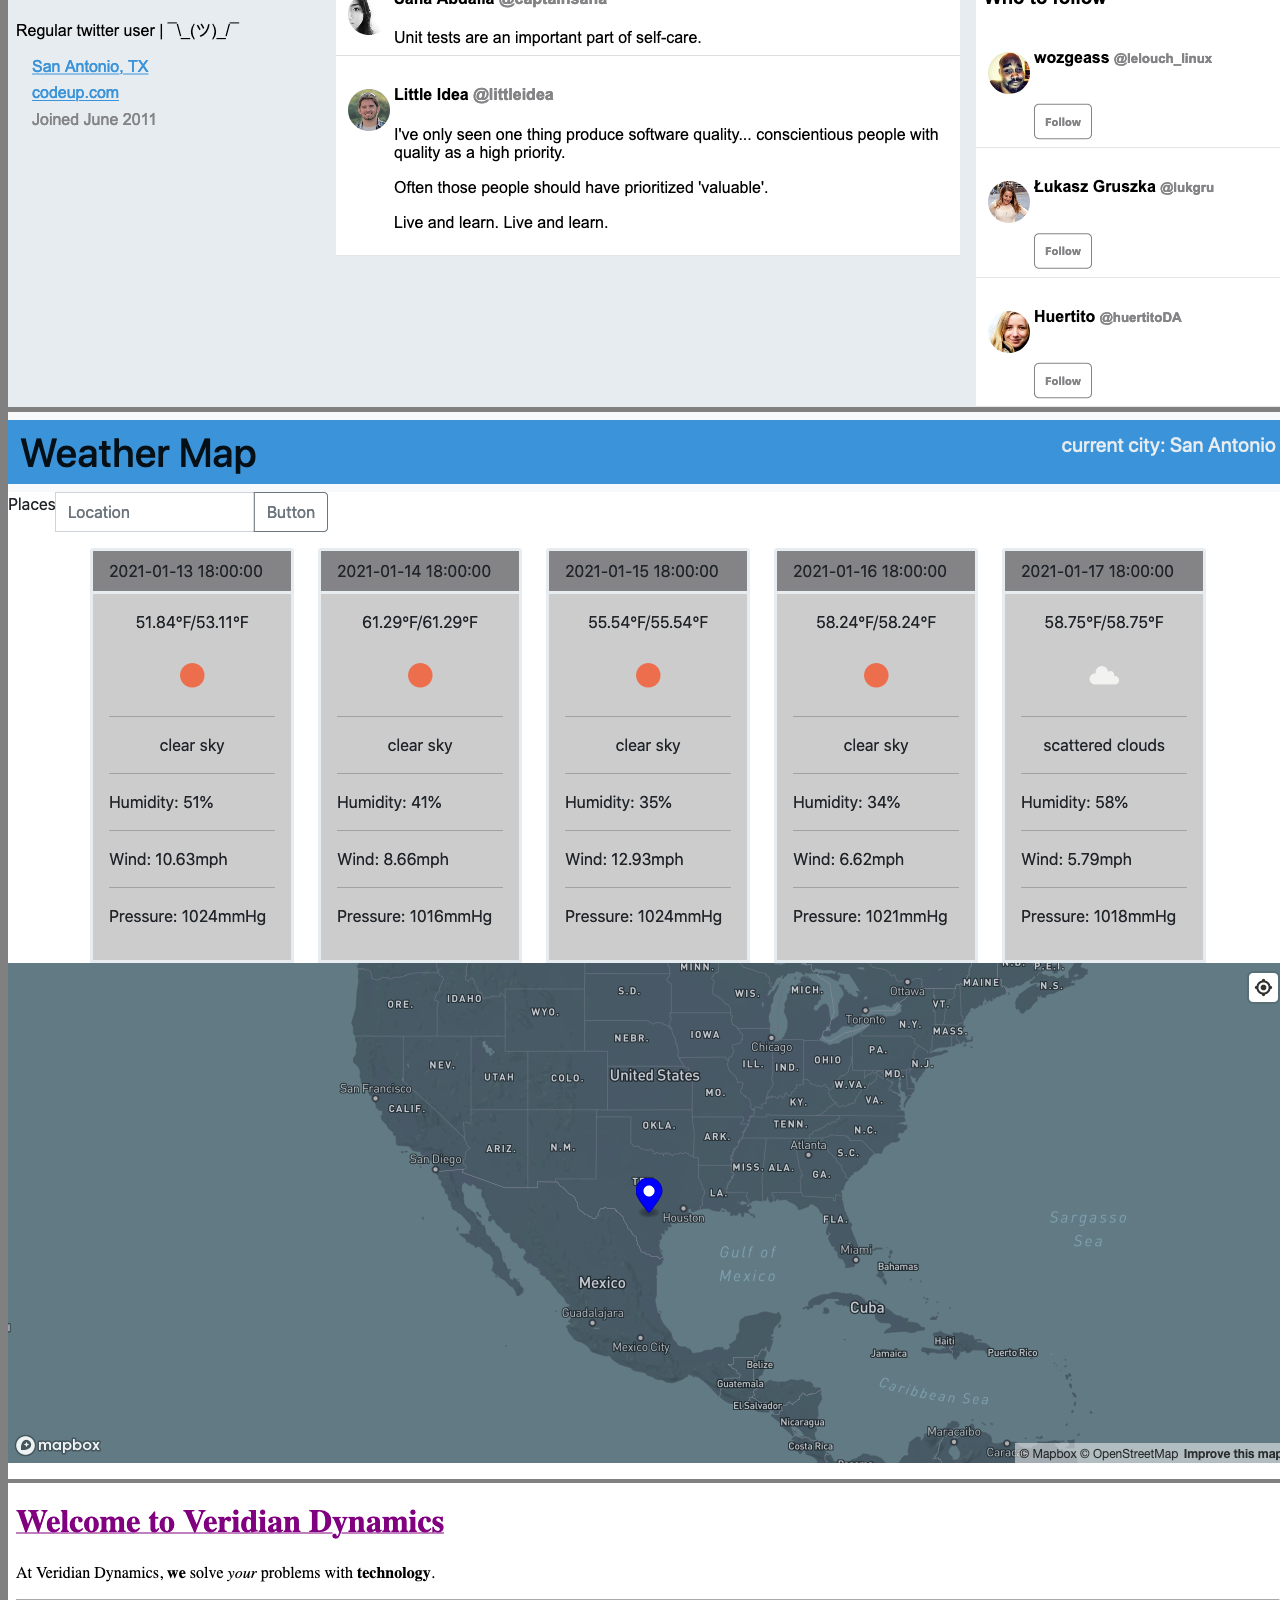
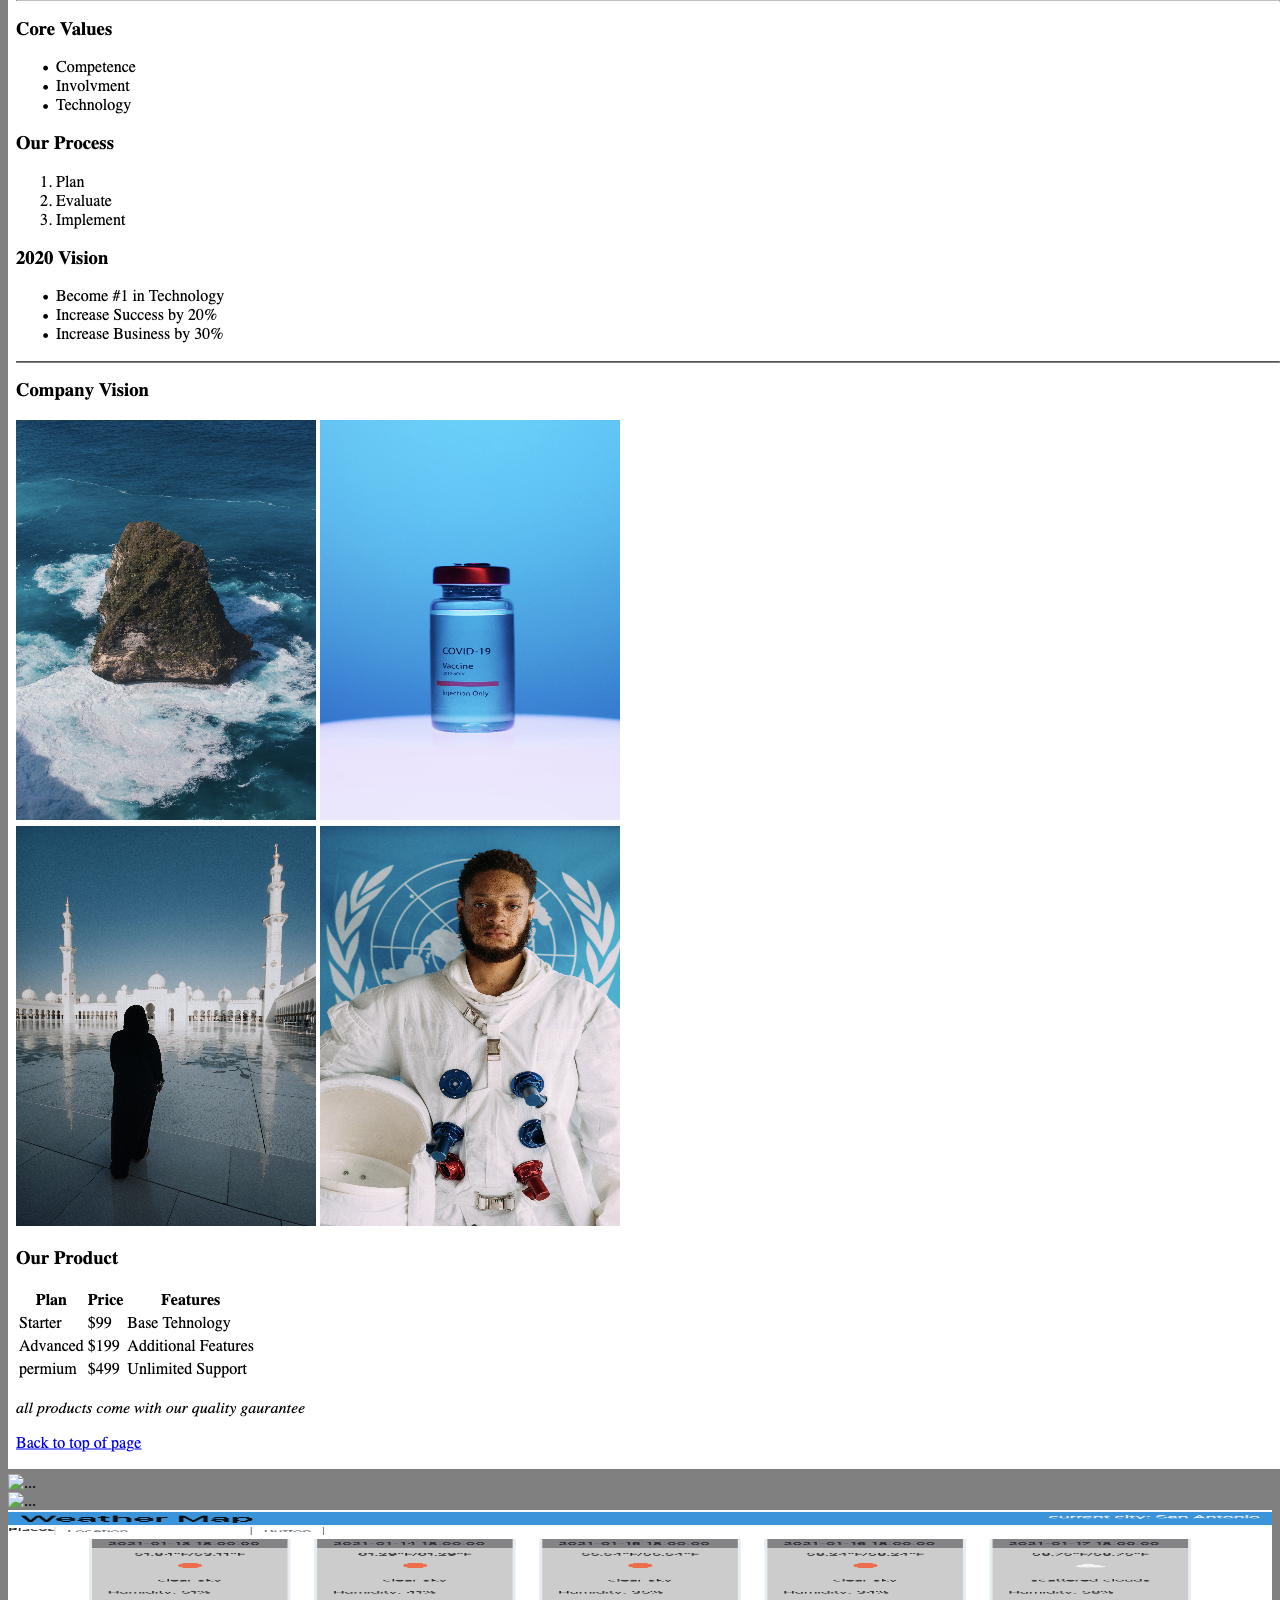
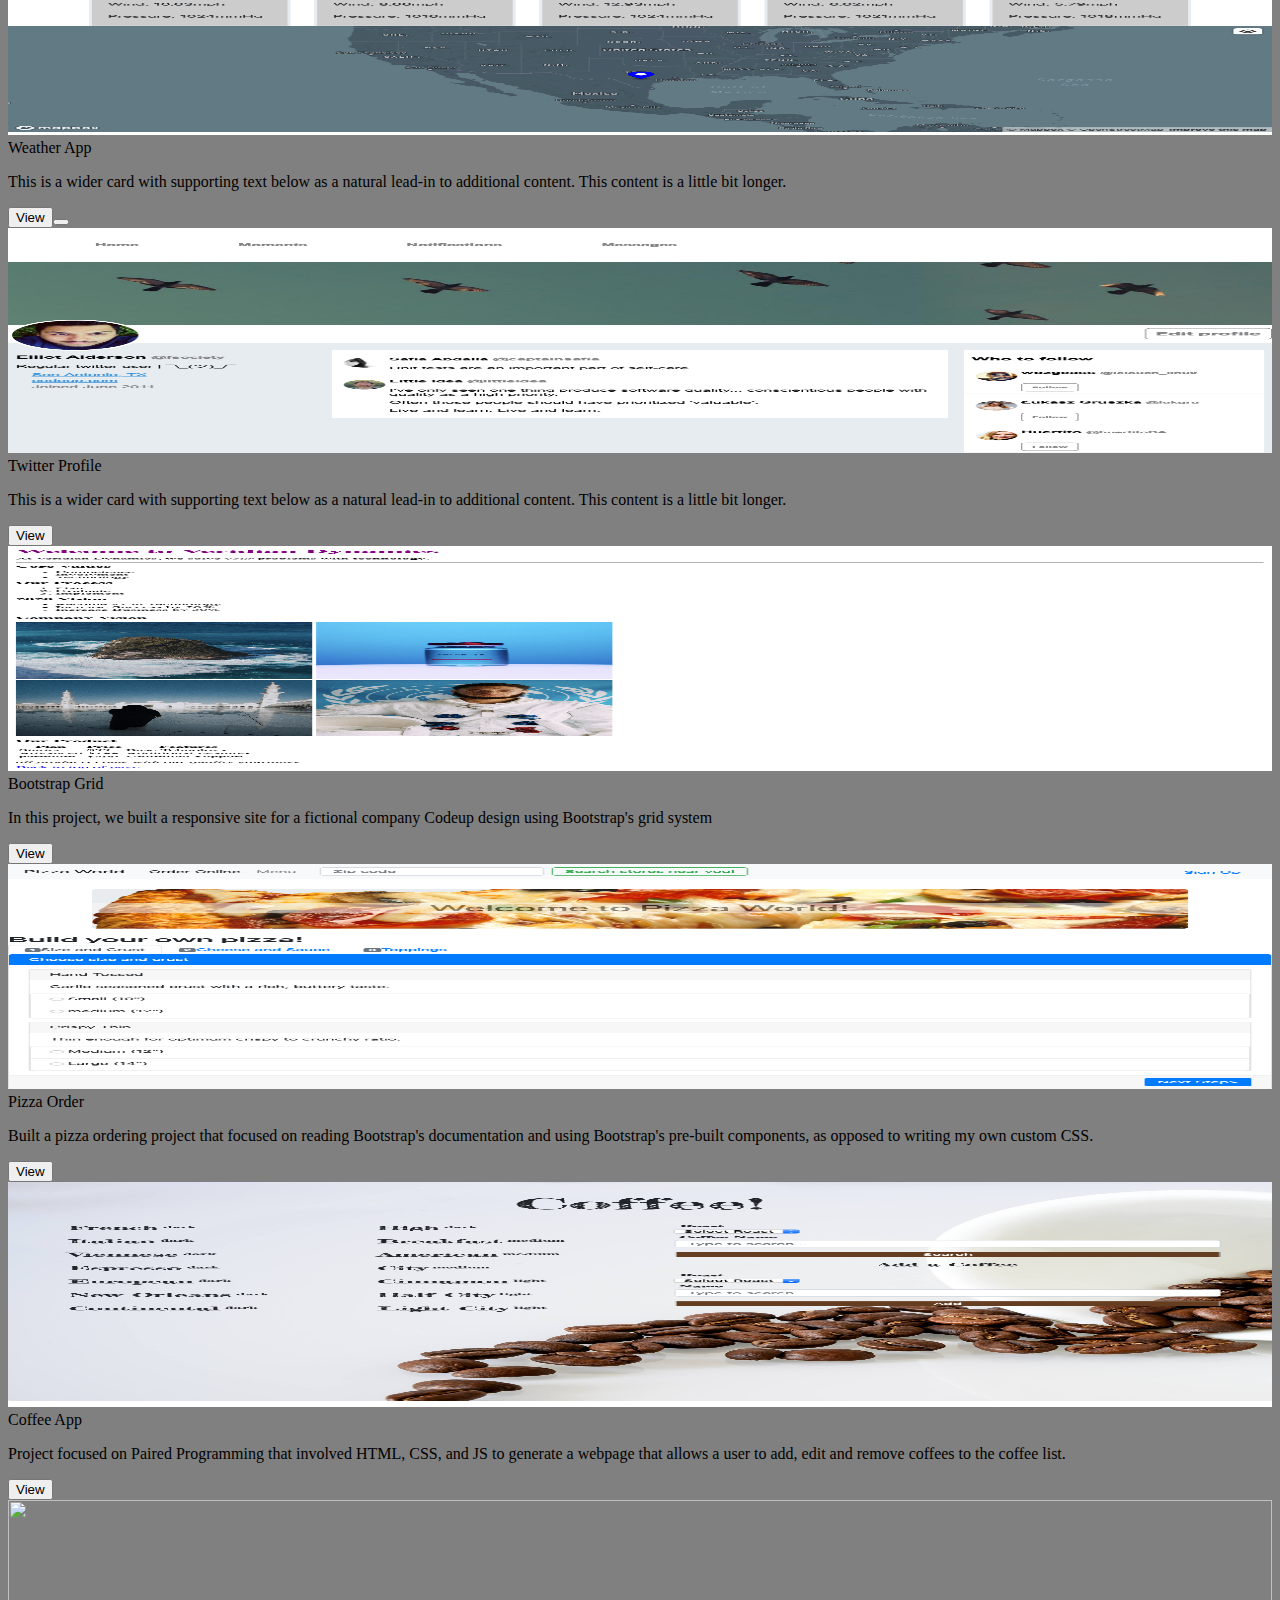
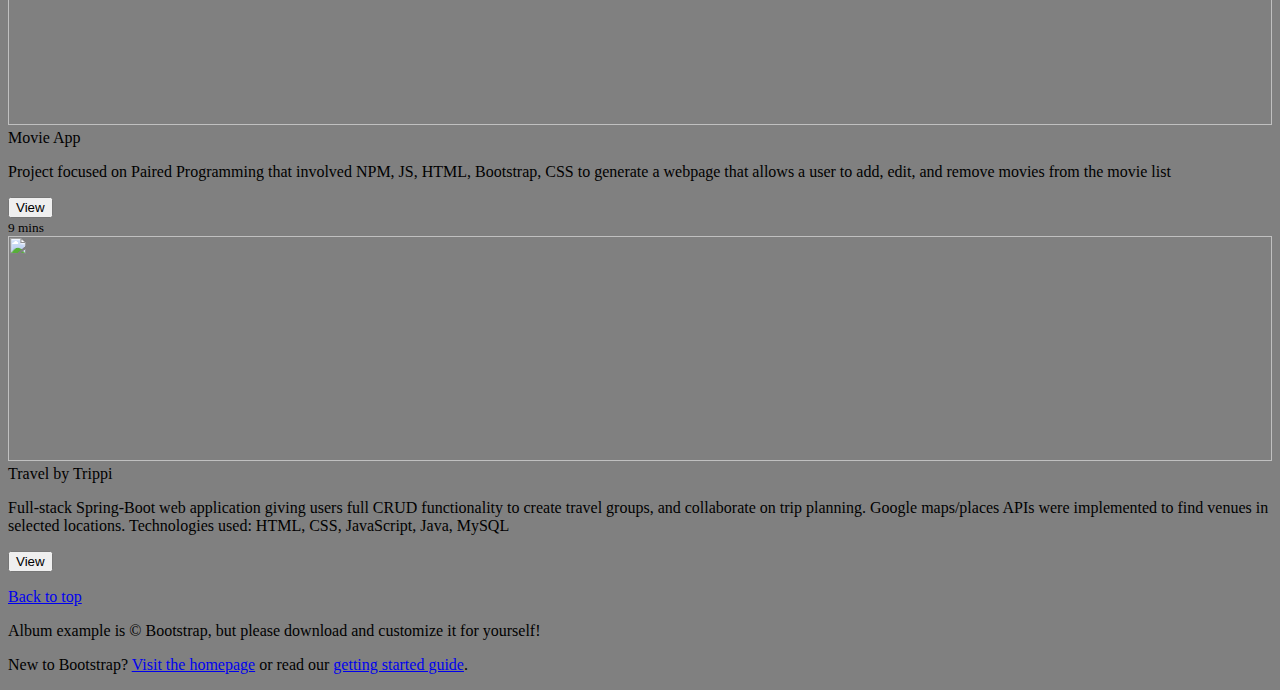
==== commit b266e35b: "edits4" ====
--- a/index1.html
+++ b/index1.html
@@ -29,6 +29,9 @@
       }
       p{
         color: black;
+      }
+      .navbar-dark{
+        background-color: dodgerblue;
       }
 
       @media (min-width: 768px) {
@@ -61,11 +64,11 @@
       </div>
     </div>
   </div>
-  <div class="navbar navbar-dark bg-dark shadow-sm">
+  <div class="navbar navbar-dark  shadow-sm">
     <div class="container">
       <a href="#" class="navbar-brand d-flex align-items-center">
         <svg xmlns="http://www.w3.org/2000/svg" width="20" height="20" fill="none" stroke="currentColor" stroke-linecap="round" stroke-linejoin="round" stroke-width="2" aria-hidden="true" class="me-2" viewBox="0 0 24 24"><path d="M23 19a2 2 0 0 1-2 2H3a2 2 0 0 1-2-2V8a2 2 0 0 1 2-2h4l2-3h6l2 3h4a2 2 0 0 1 2 2z"/><circle cx="12" cy="13" r="4"/></svg>
-        <strong>Album</strong>
+        <strong>Featured Projects</strong>
       </a>
       <button class="navbar-toggler" type="button" data-bs-toggle="collapse" data-bs-target="#navbarHeader" aria-controls="navbarHeader" aria-expanded="false" aria-label="Toggle navigation">
         <span class="navbar-toggler-icon"></span>
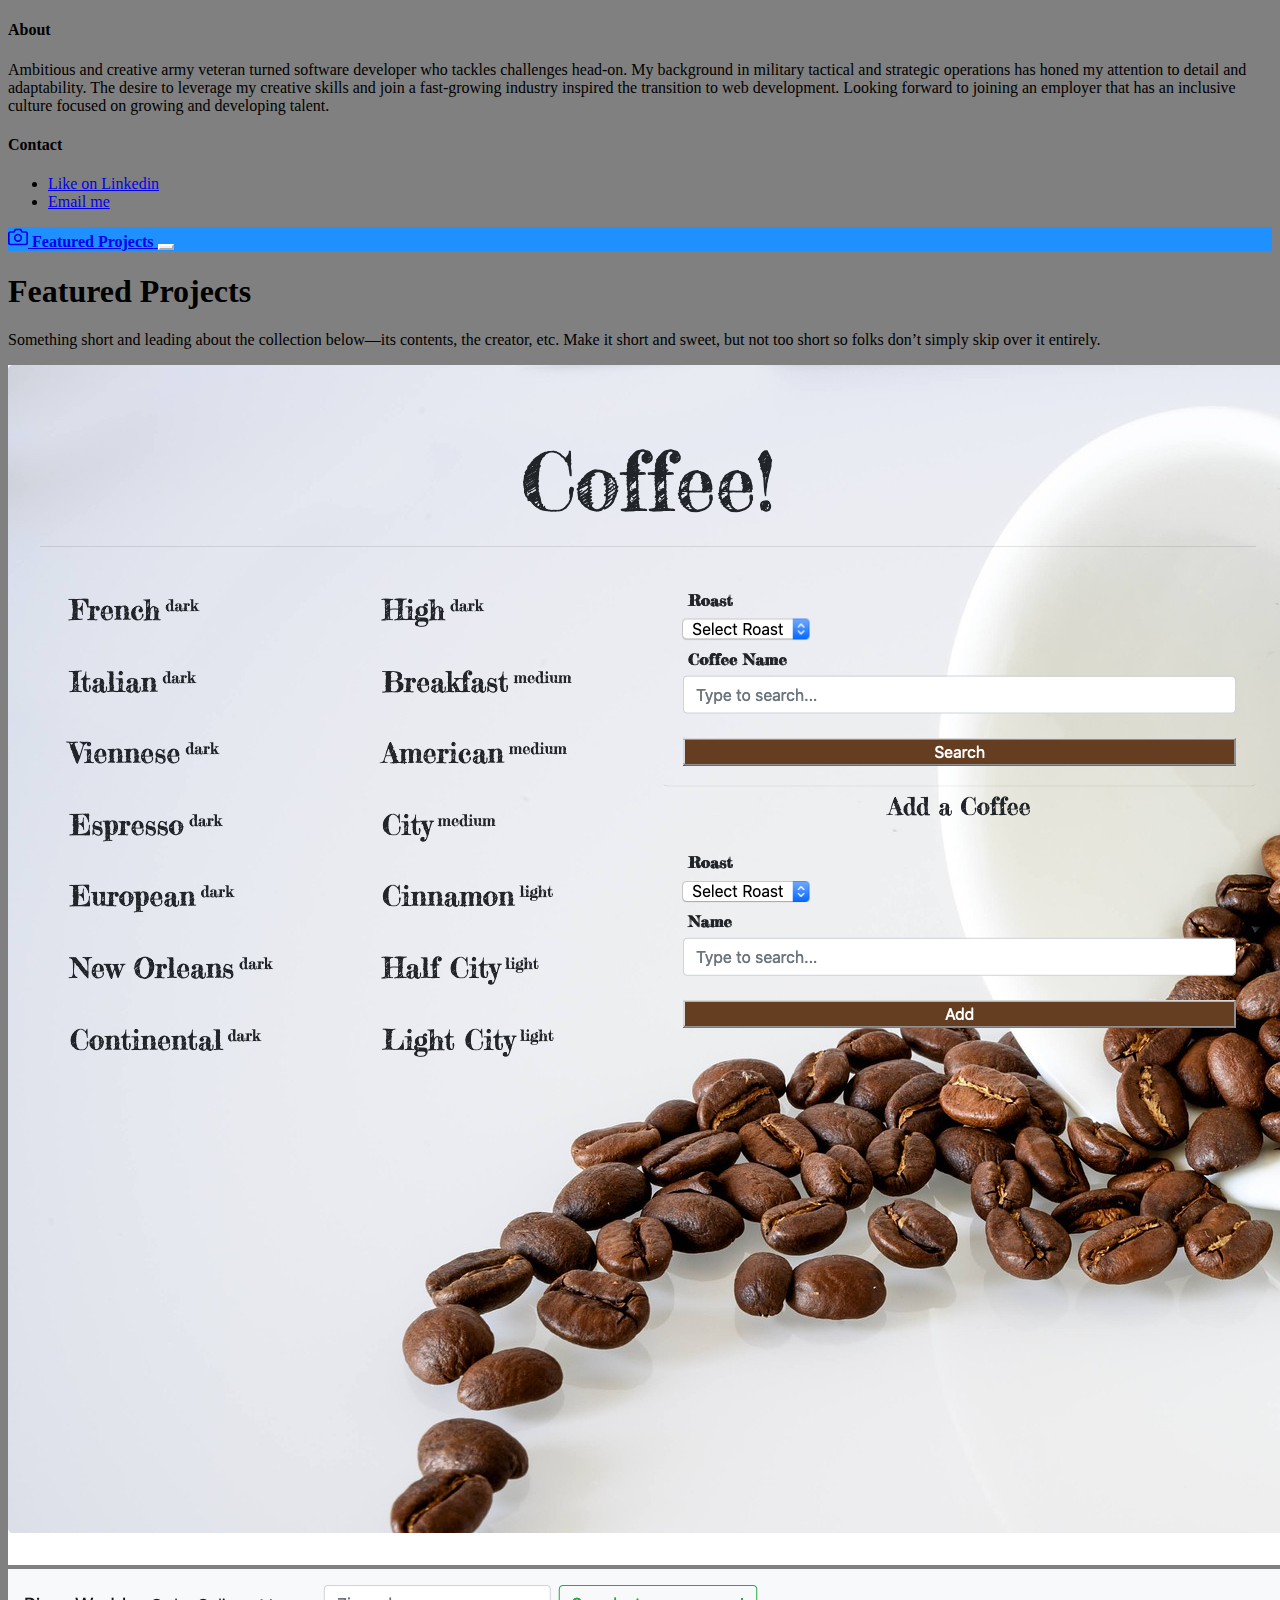
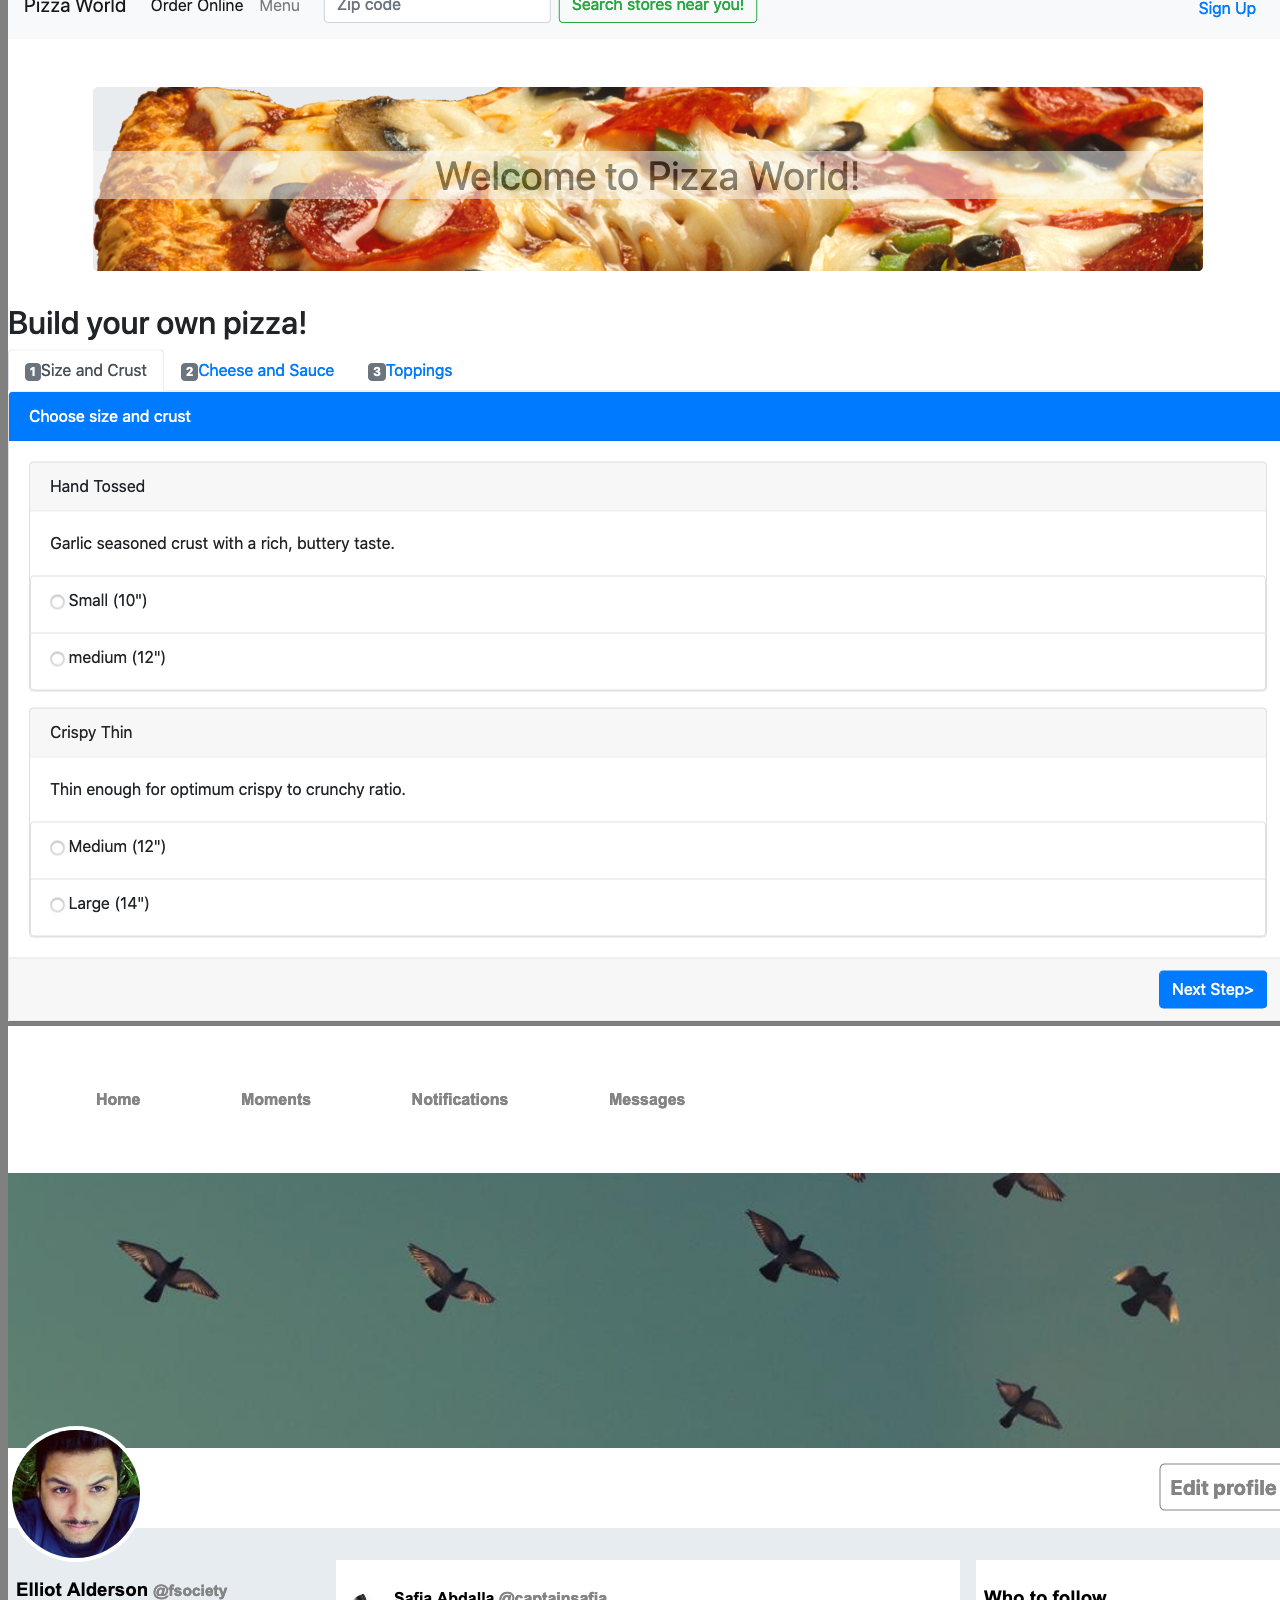
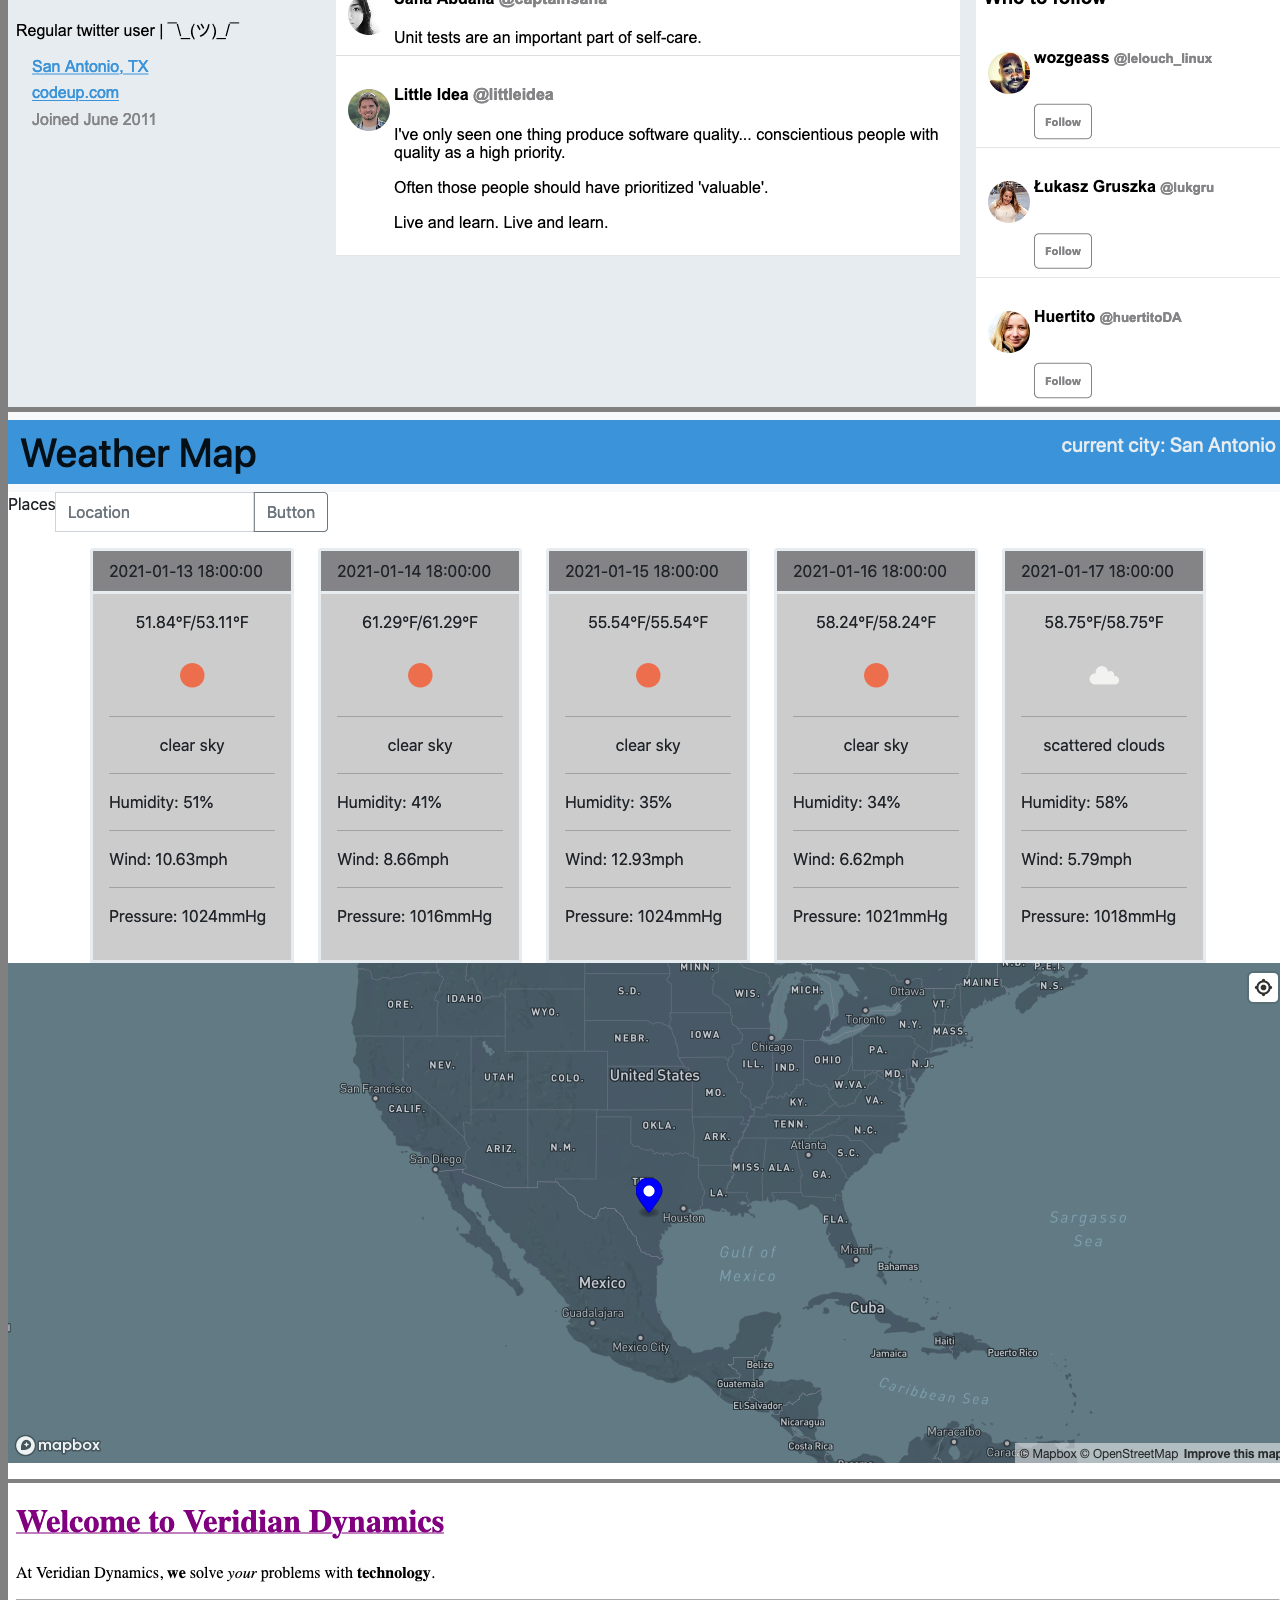
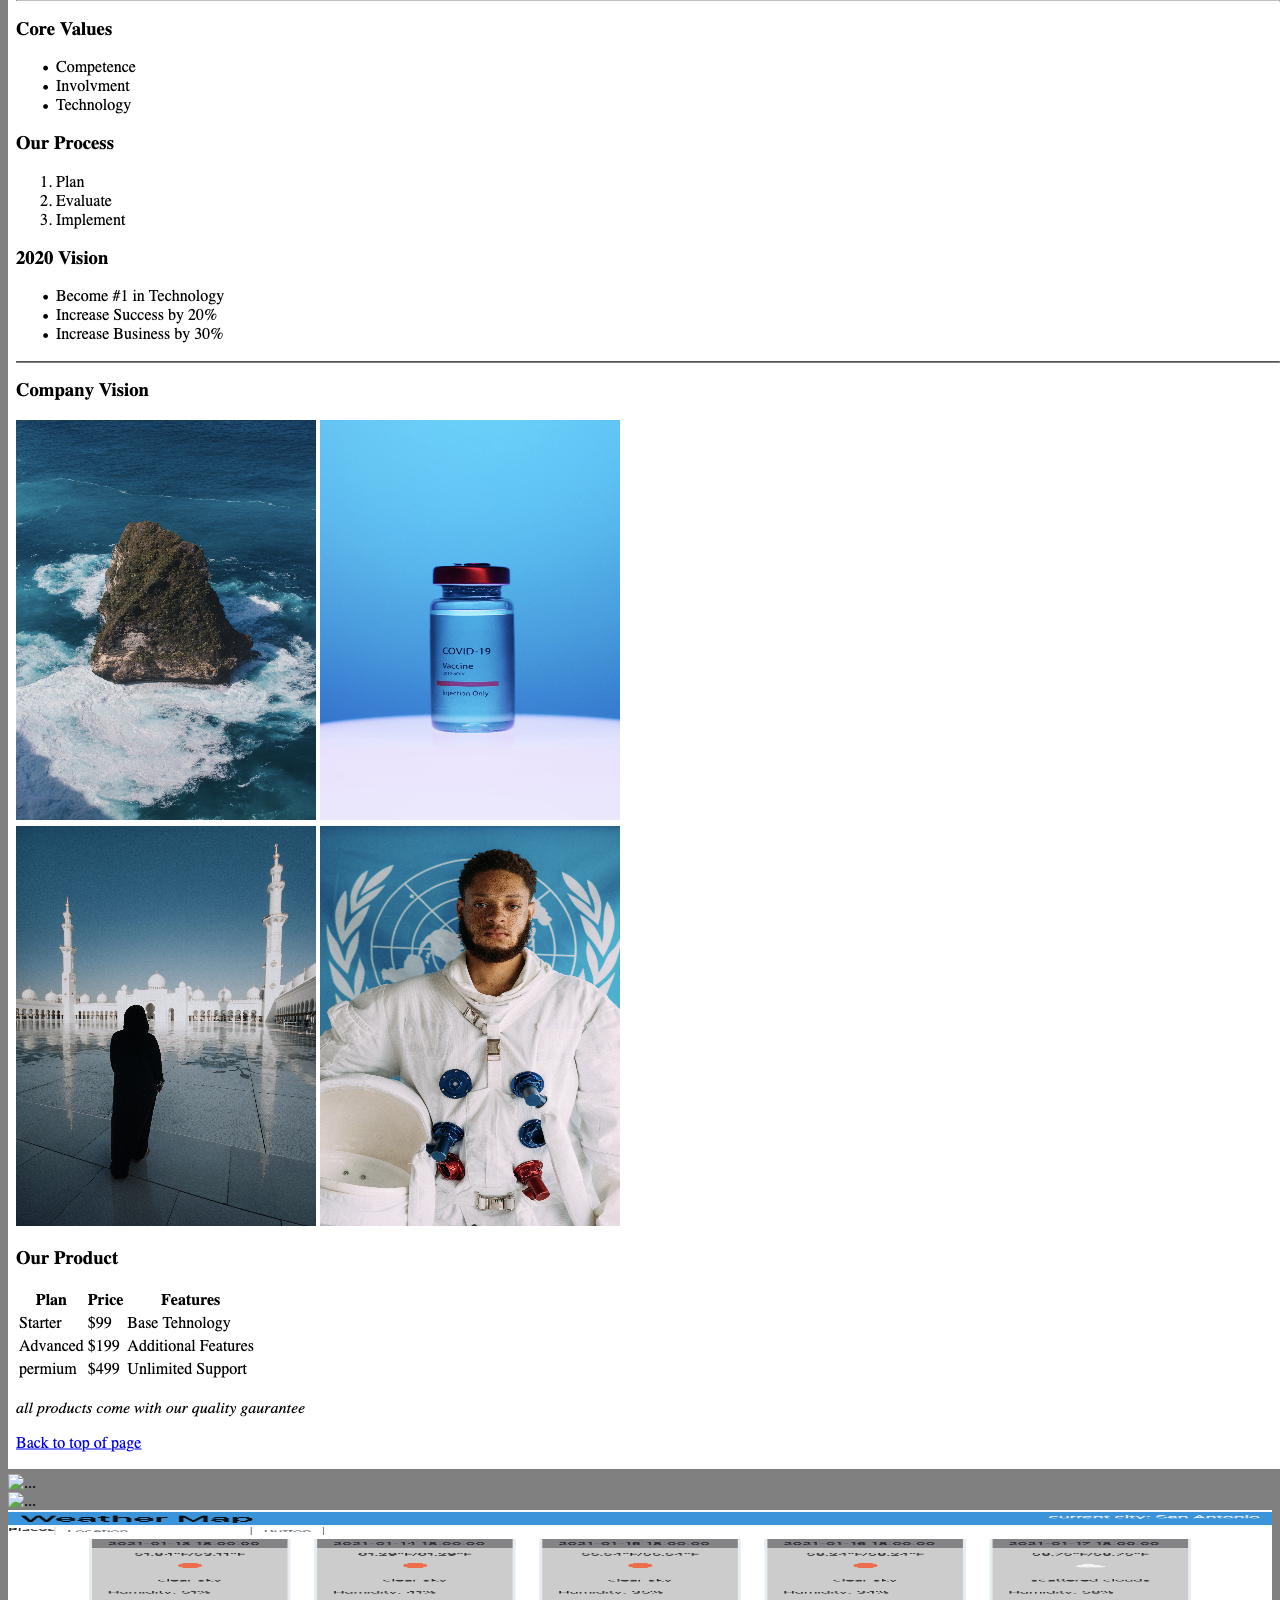
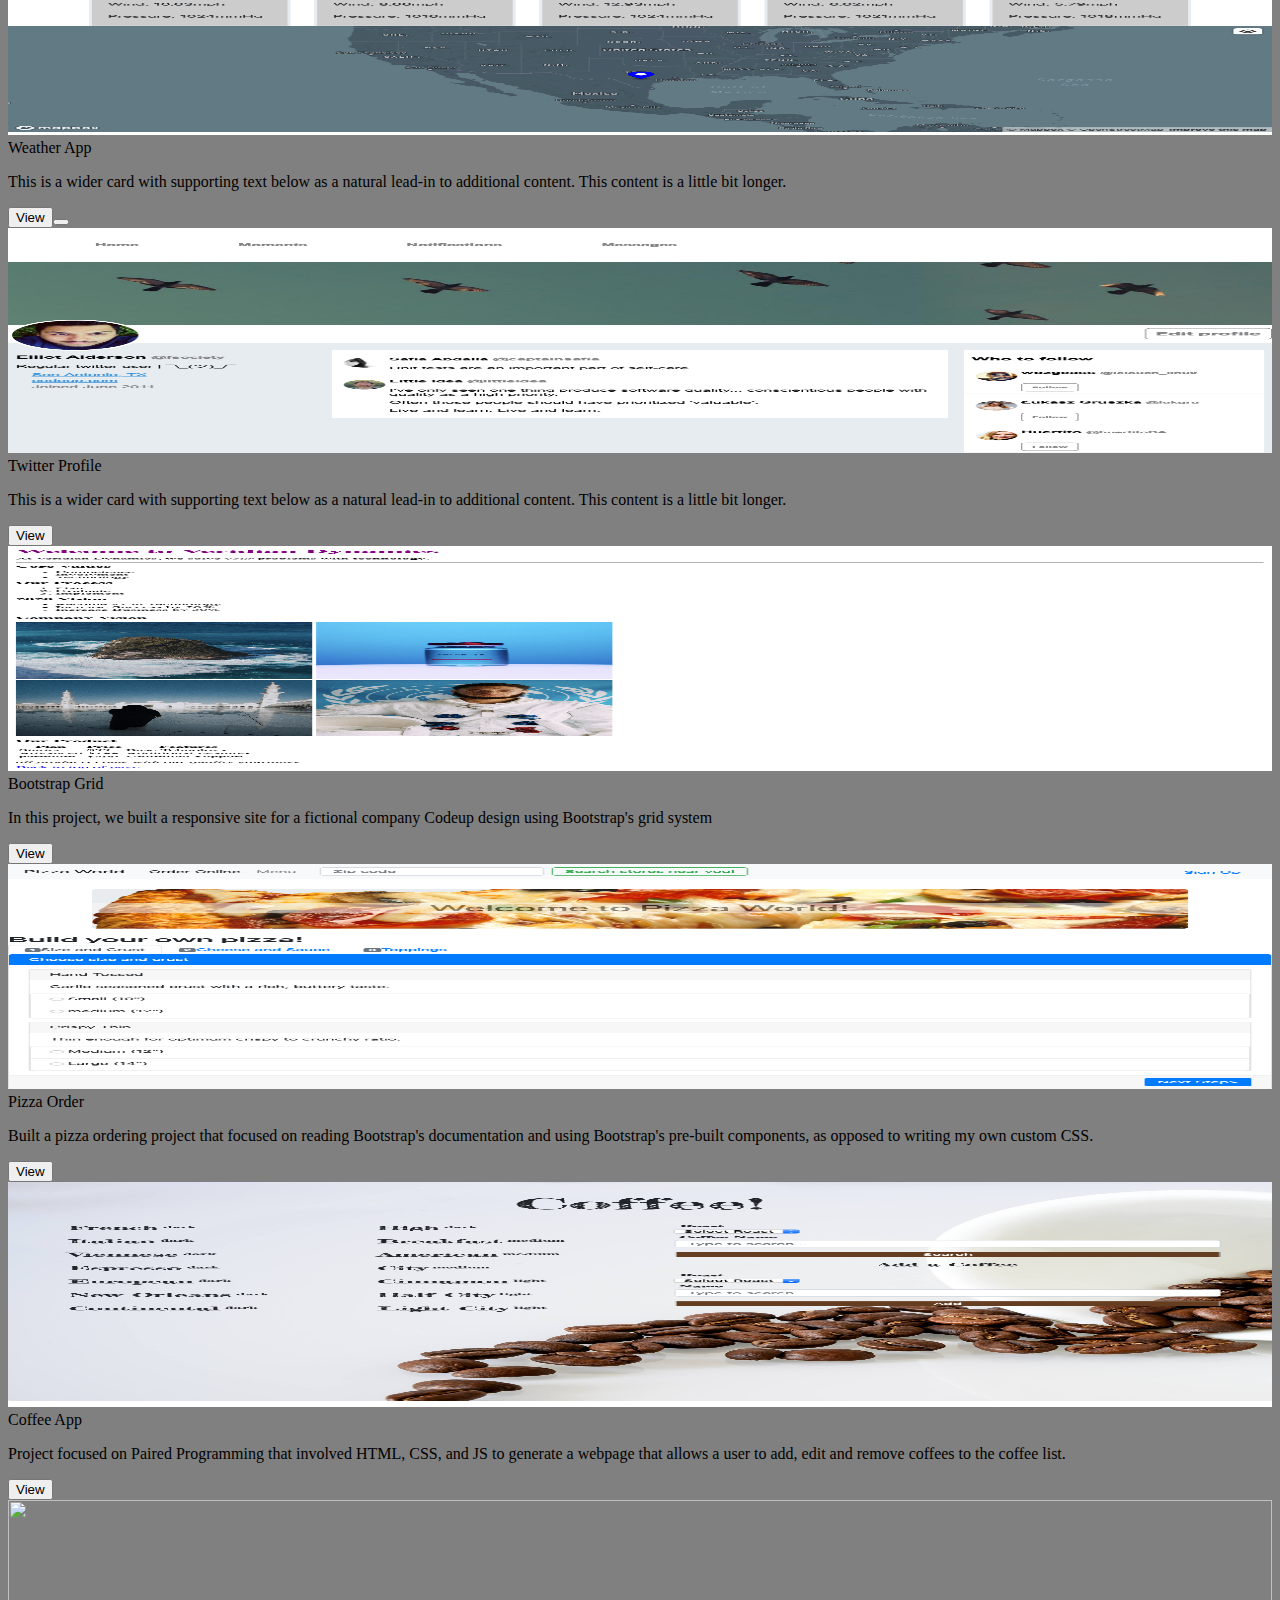
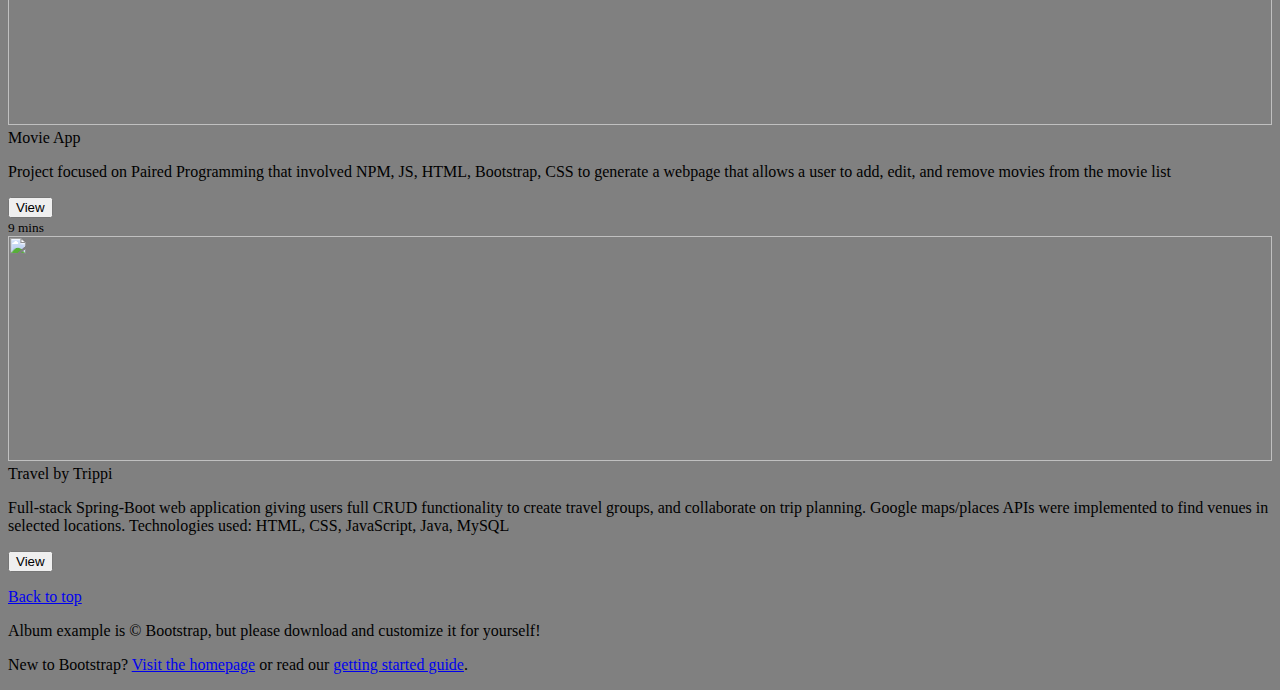
==== commit 8dba31b4: "edit5" ====
--- a/index1.html
+++ b/index1.html
@@ -32,6 +32,10 @@
       }
       .navbar-dark{
         background-color: dodgerblue;
+      }
+      .navbar-toggler {
+        color: rgba(255,255,255,.55);
+        border-color: rgb(255 255 255);
       }
 
       @media (min-width: 768px) {
@@ -70,7 +74,7 @@
         <svg xmlns="http://www.w3.org/2000/svg" width="20" height="20" fill="none" stroke="currentColor" stroke-linecap="round" stroke-linejoin="round" stroke-width="2" aria-hidden="true" class="me-2" viewBox="0 0 24 24"><path d="M23 19a2 2 0 0 1-2 2H3a2 2 0 0 1-2-2V8a2 2 0 0 1 2-2h4l2-3h6l2 3h4a2 2 0 0 1 2 2z"/><circle cx="12" cy="13" r="4"/></svg>
         <strong>Featured Projects</strong>
       </a>
-      <button class="navbar-toggler" type="button" data-bs-toggle="collapse" data-bs-target="#navbarHeader" aria-controls="navbarHeader" aria-expanded="false" aria-label="Toggle navigation">
+      <button class="navbar-toggler" type="button"  style="border-color: white" data-bs-toggle="collapse" data-bs-target="#navbarHeader" aria-controls="navbarHeader" aria-expanded="false" aria-label="Toggle navigation">
         <span class="navbar-toggler-icon"></span>
       </button>
     </div>
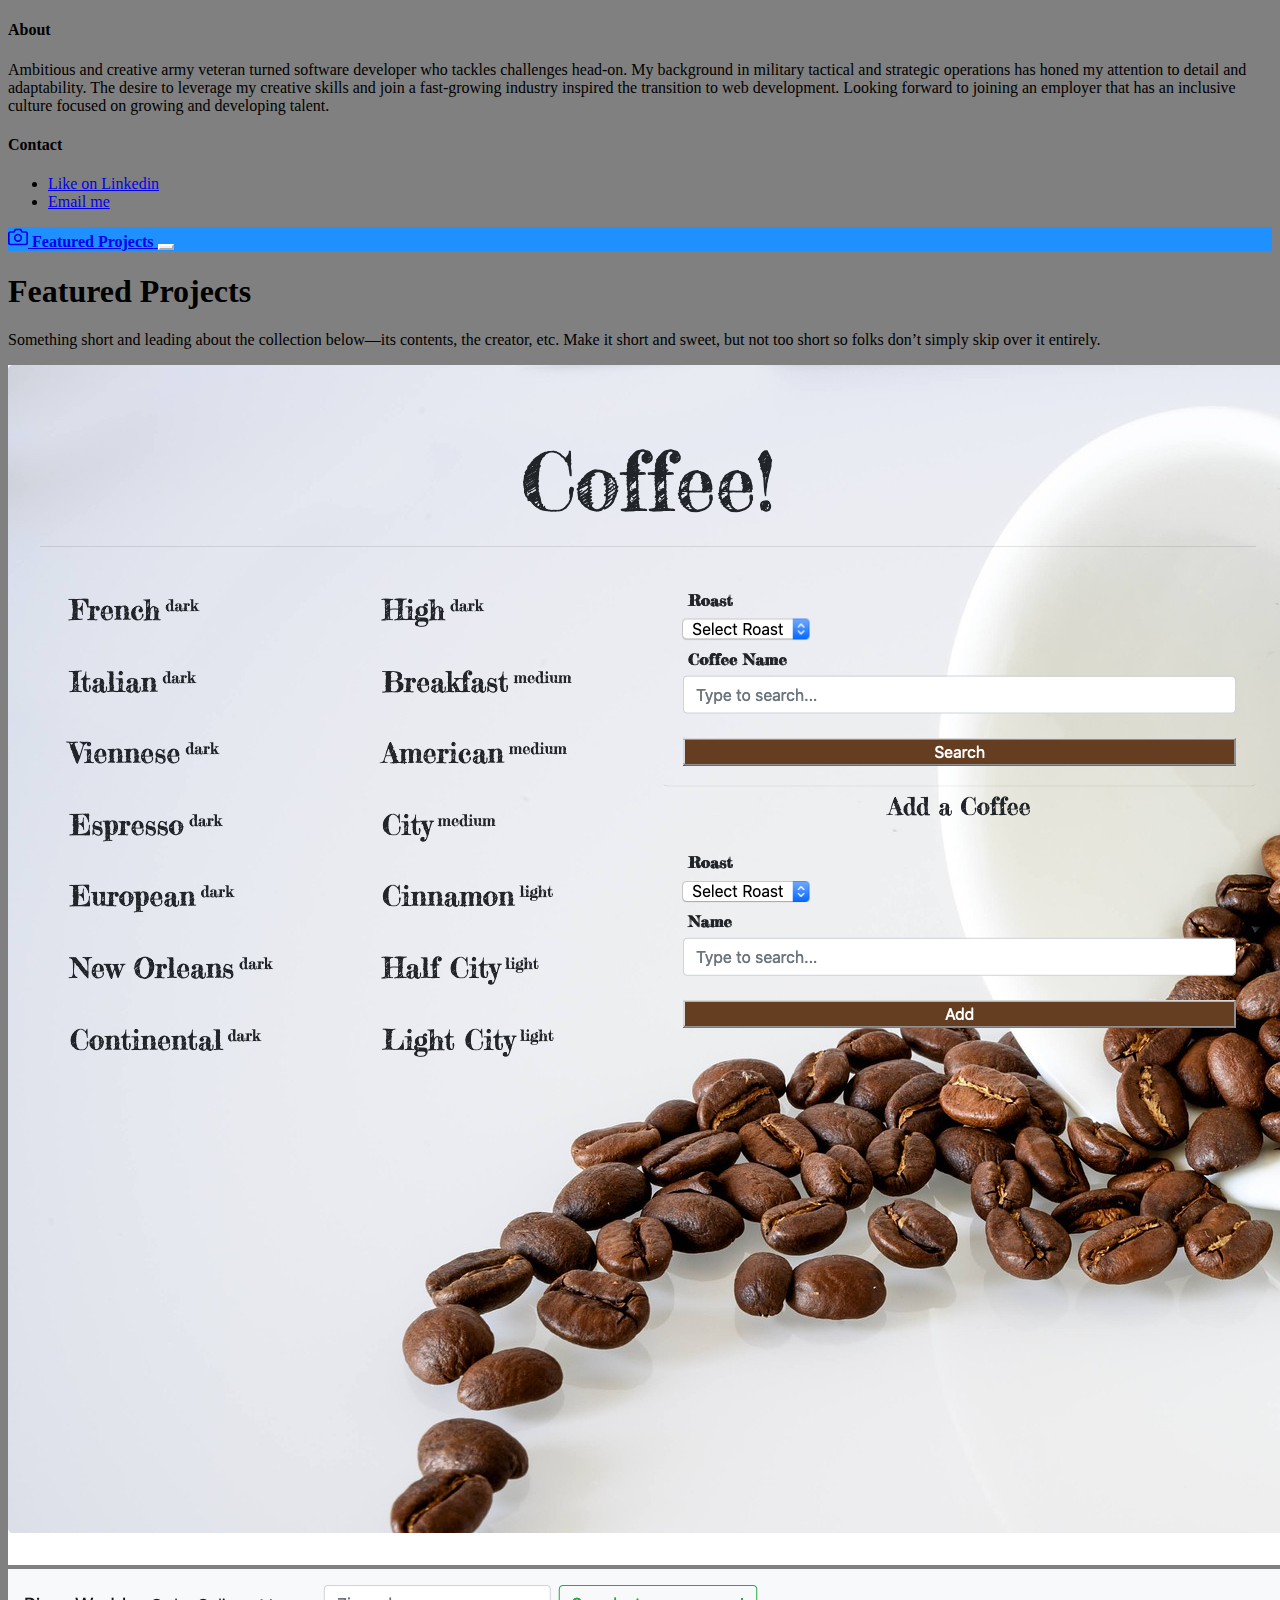
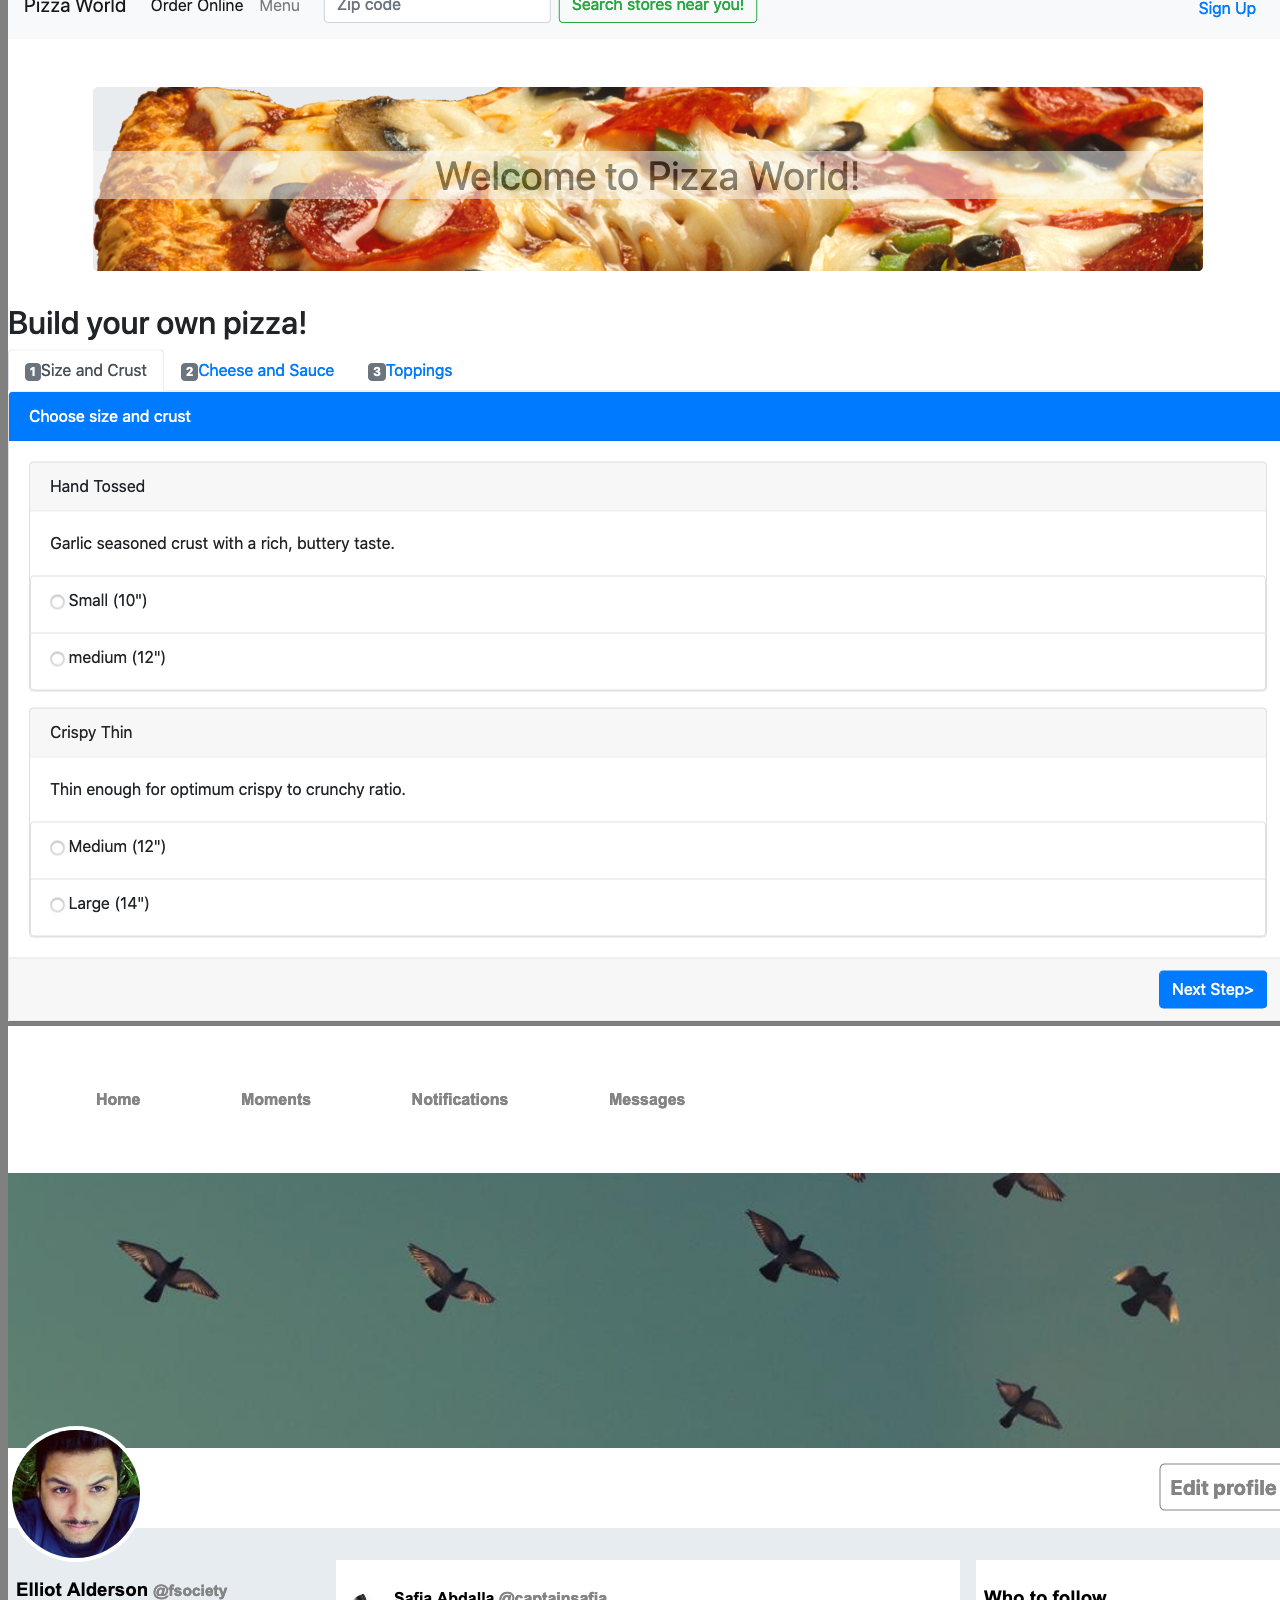
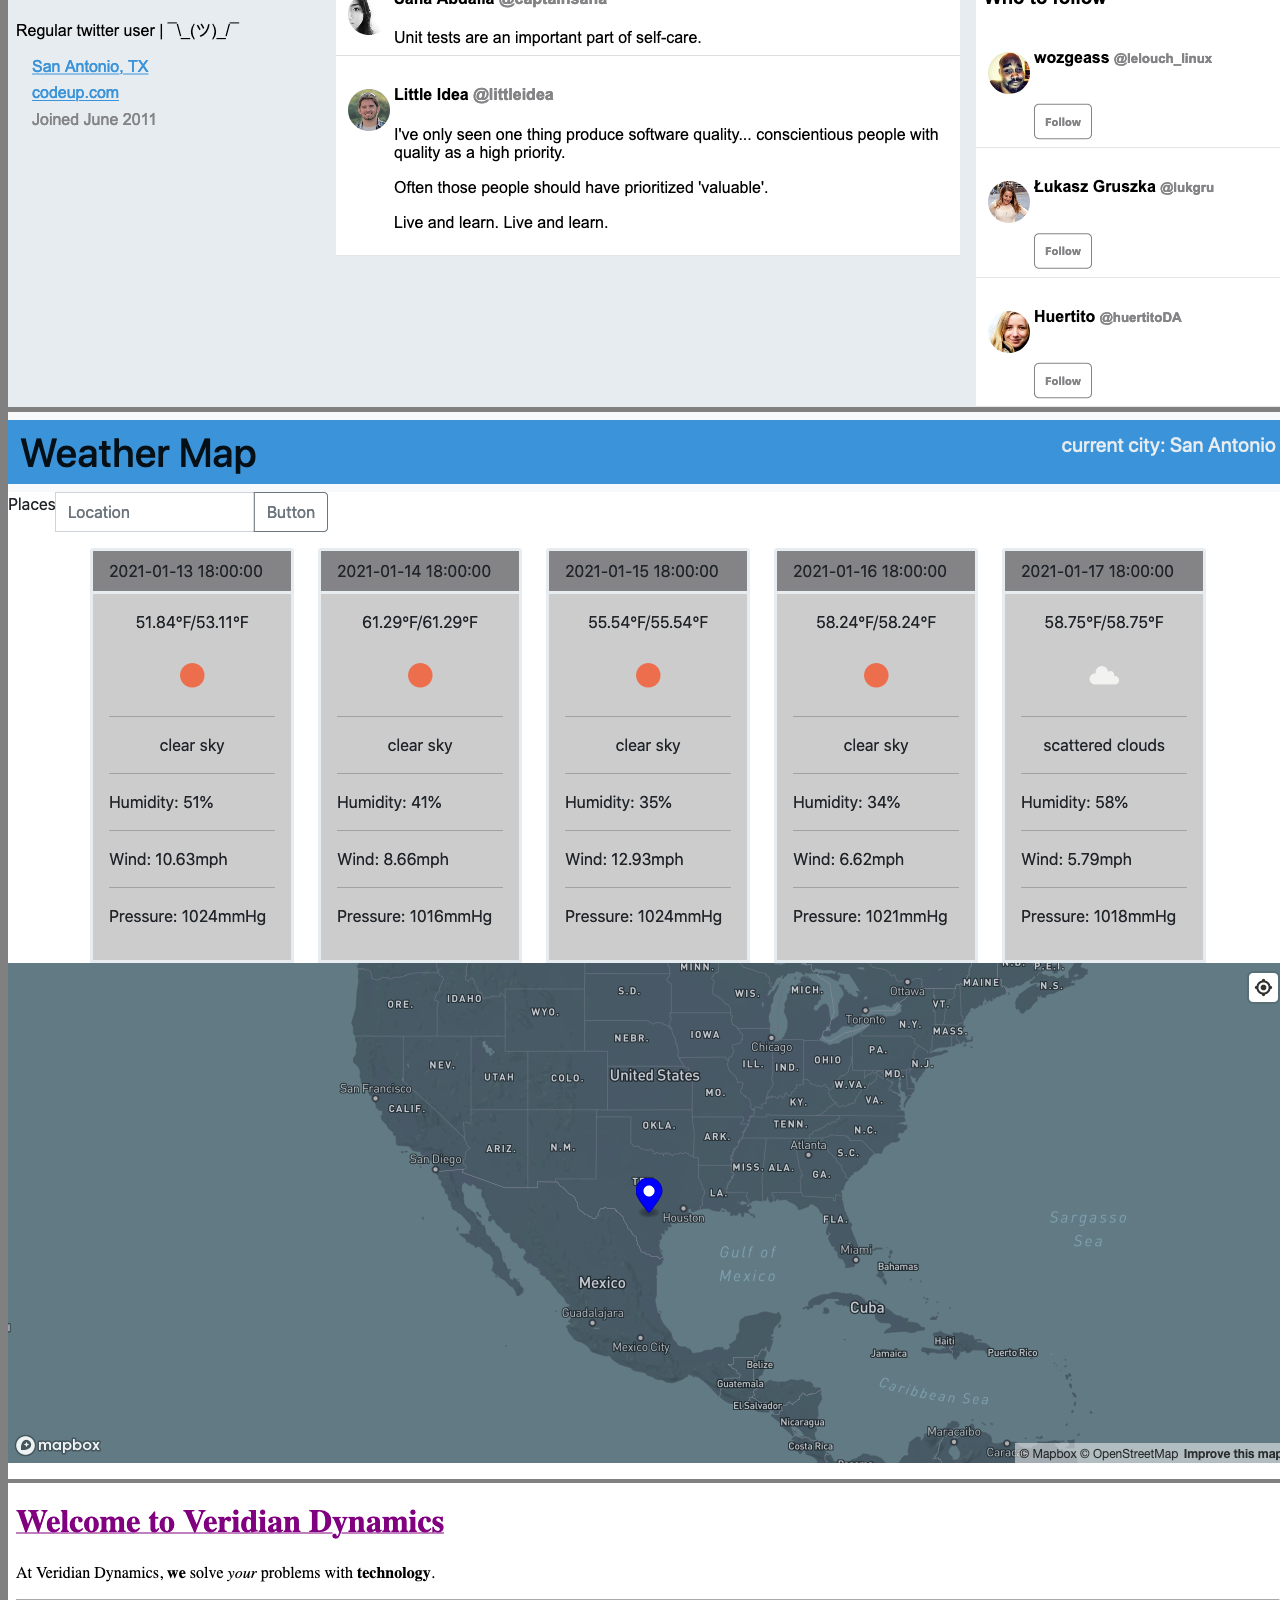
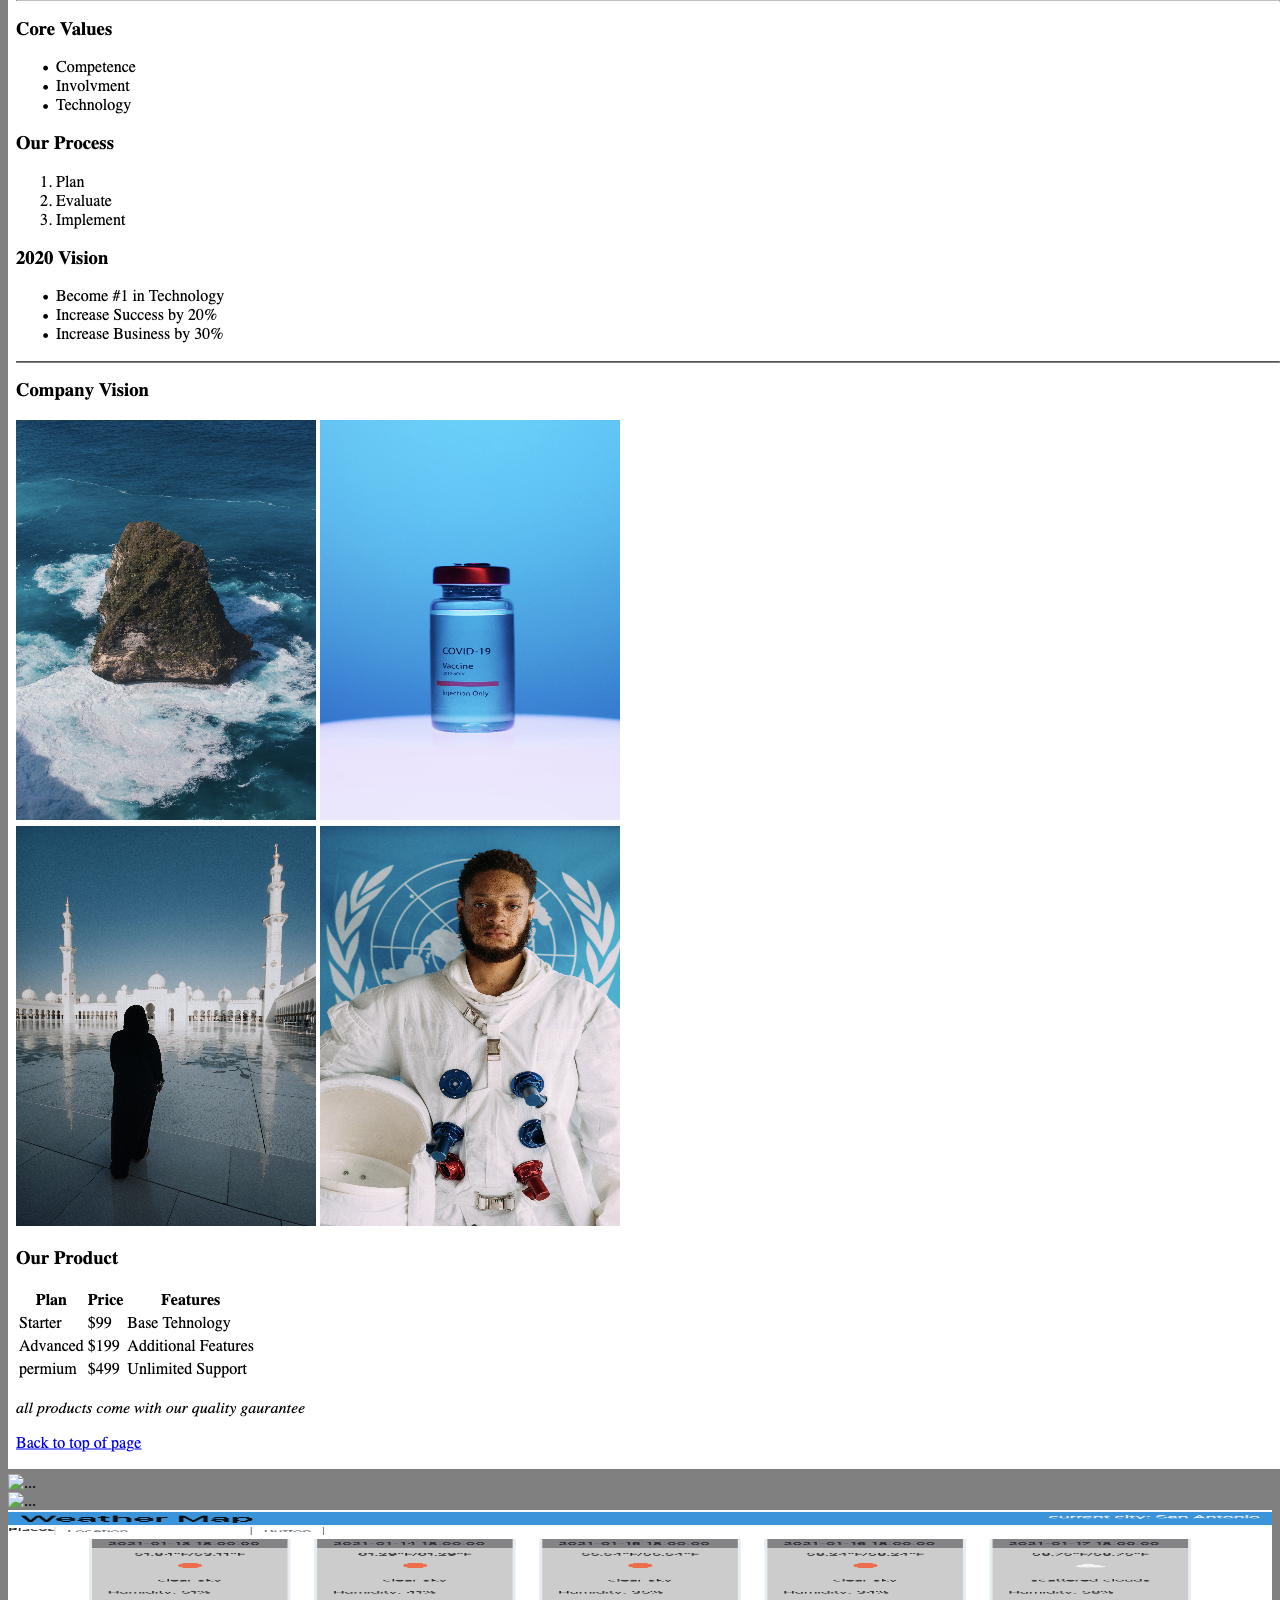
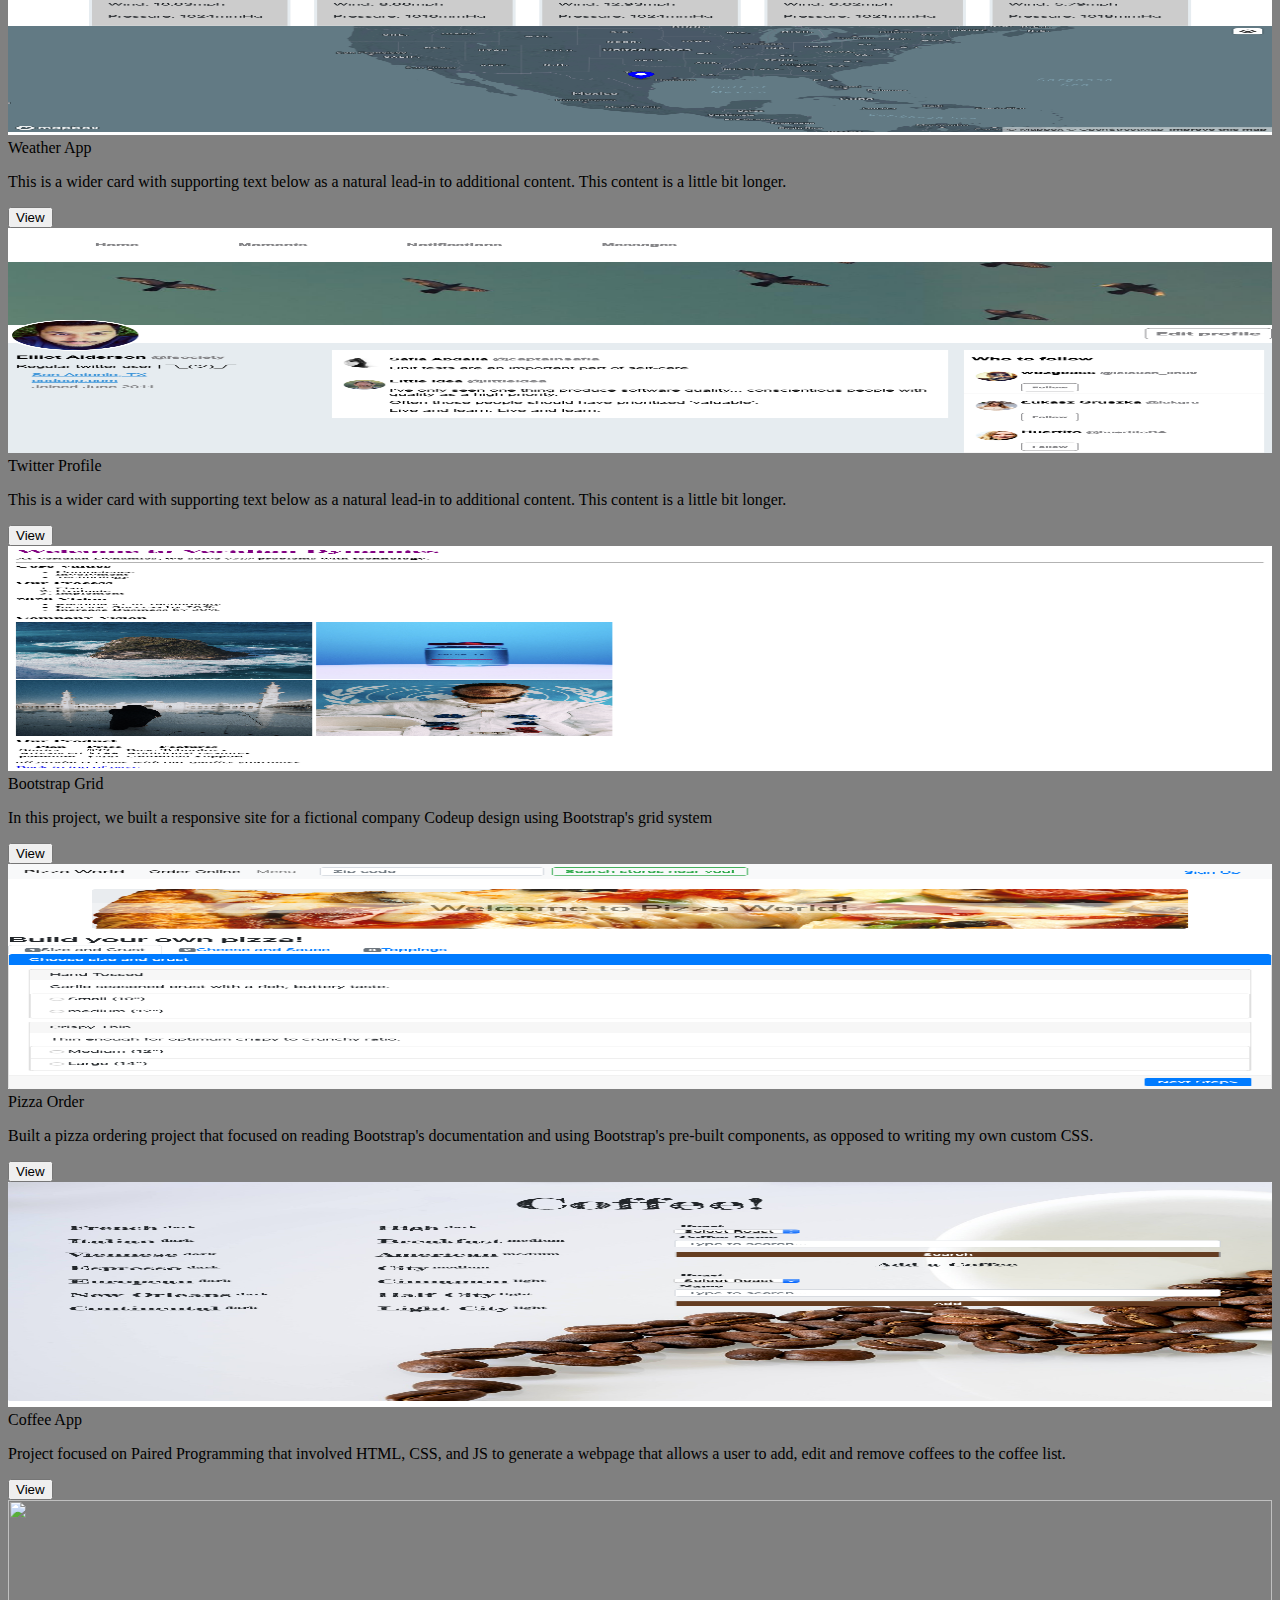
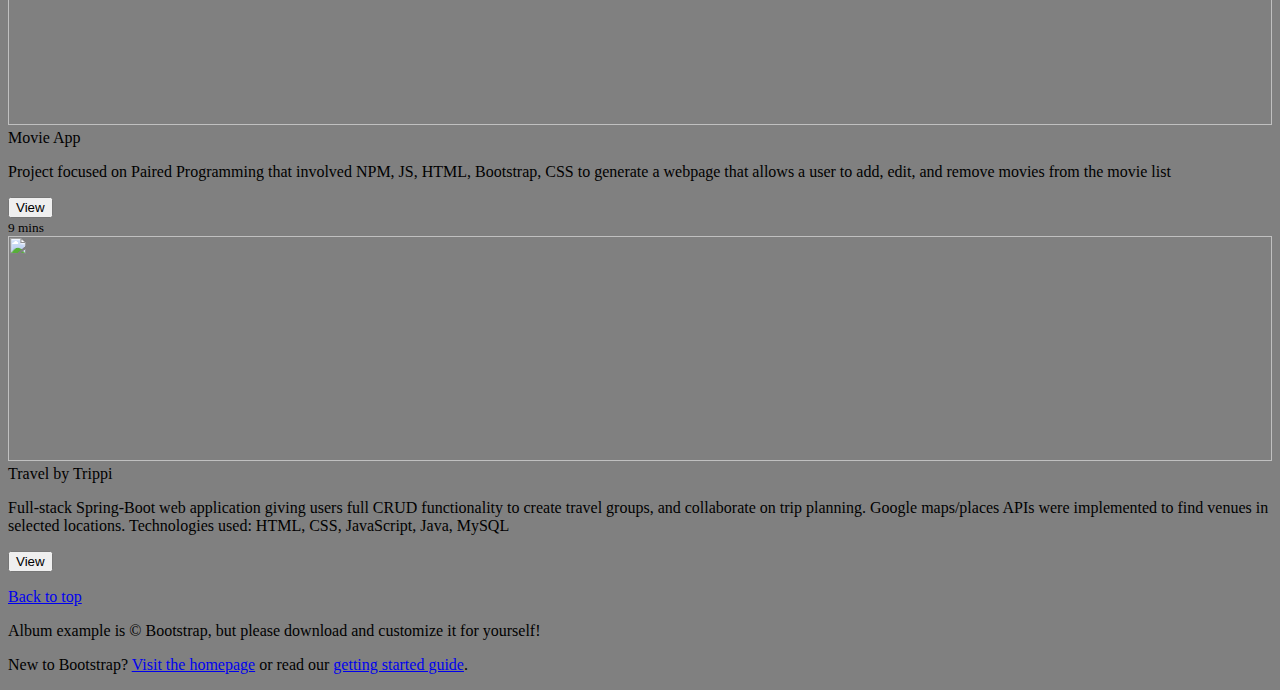
==== commit 06e54230: "edit6" ====
--- a/index1.html
+++ b/index1.html
@@ -128,8 +128,7 @@
               <p class="card-text">This is a wider card with supporting text below as a natural lead-in to additional content. This content is a little bit longer.</p>
               <div class="d-flex justify-content-between align-items-center">
                 <div class="btn-group">
-                  <button type="button" onclick="window.location.href"class="btn btn-sm btn-outline-secondary"  >View<button>
-<!--add click listener to button-->
+                  <button type="button" onclick="window.location.href"class="btn btn-sm btn-outline-secondary">View</button>
                 </div>
 
               </div>
